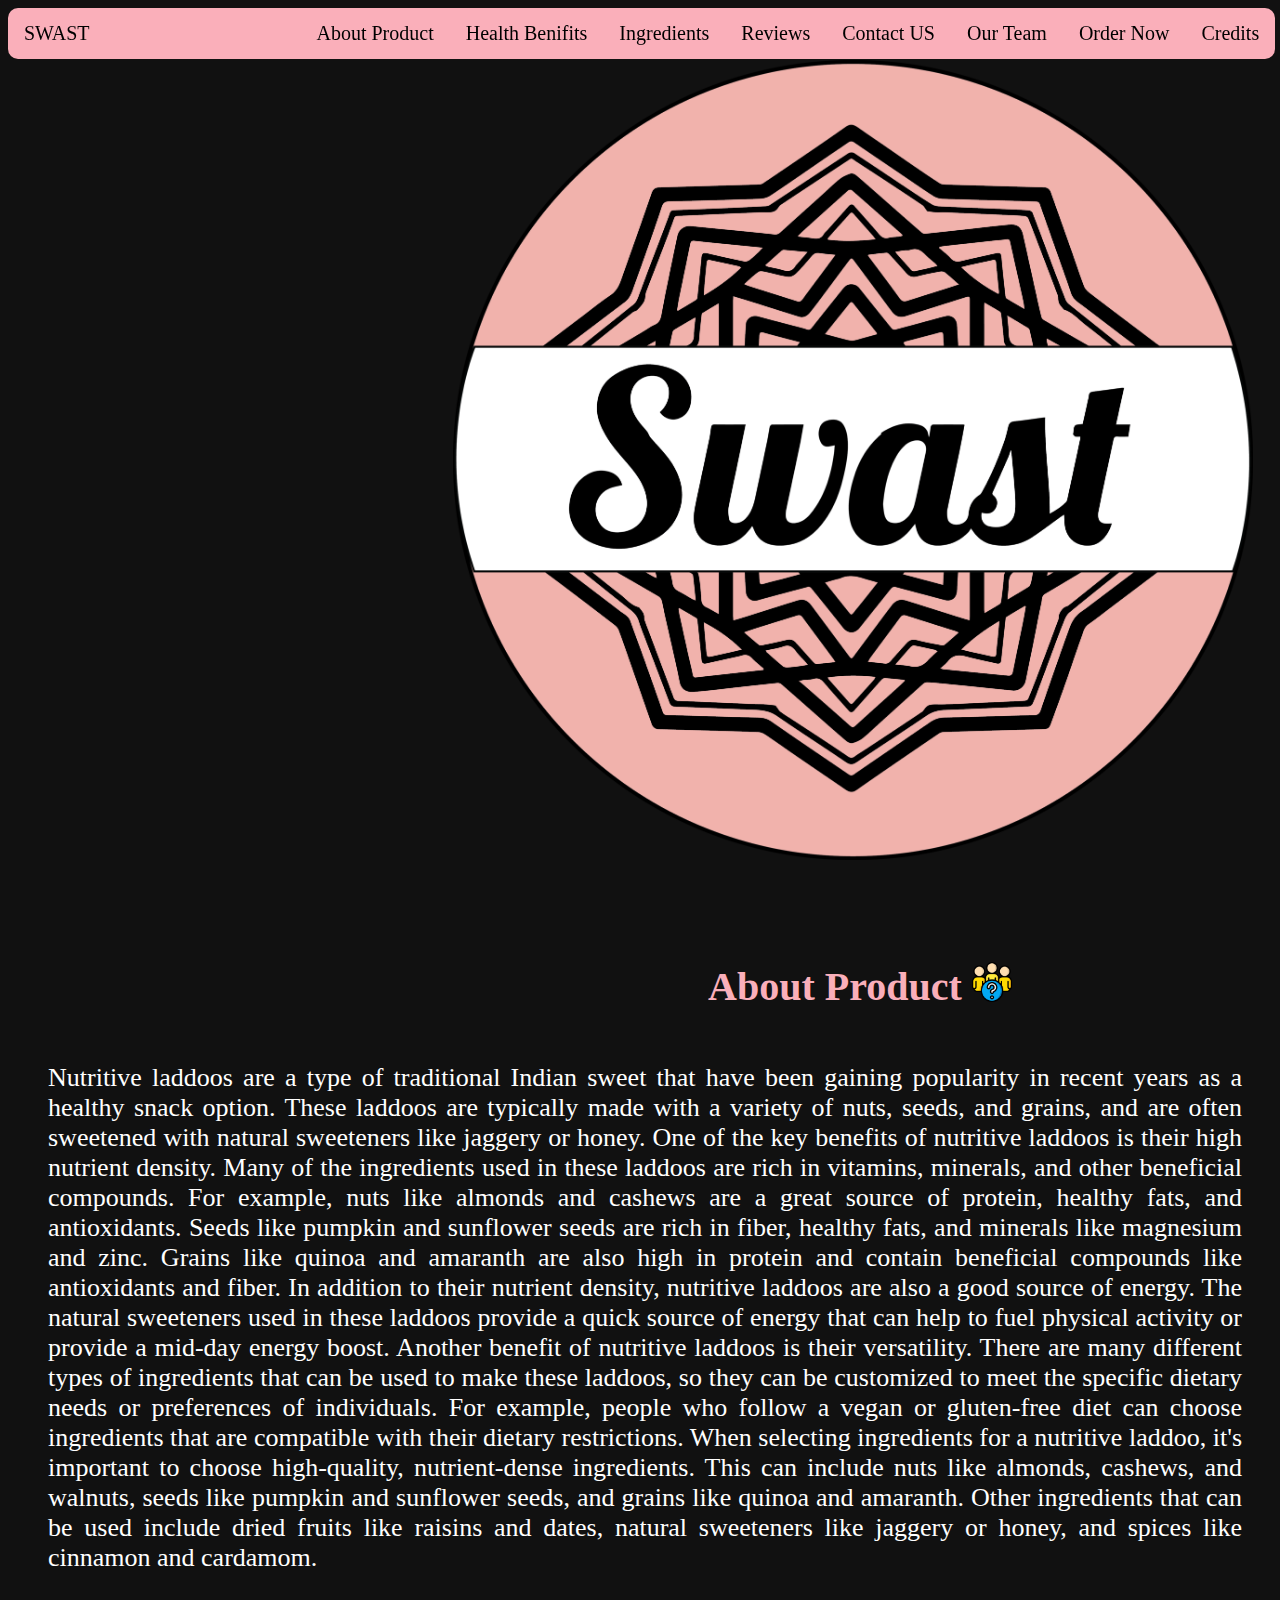
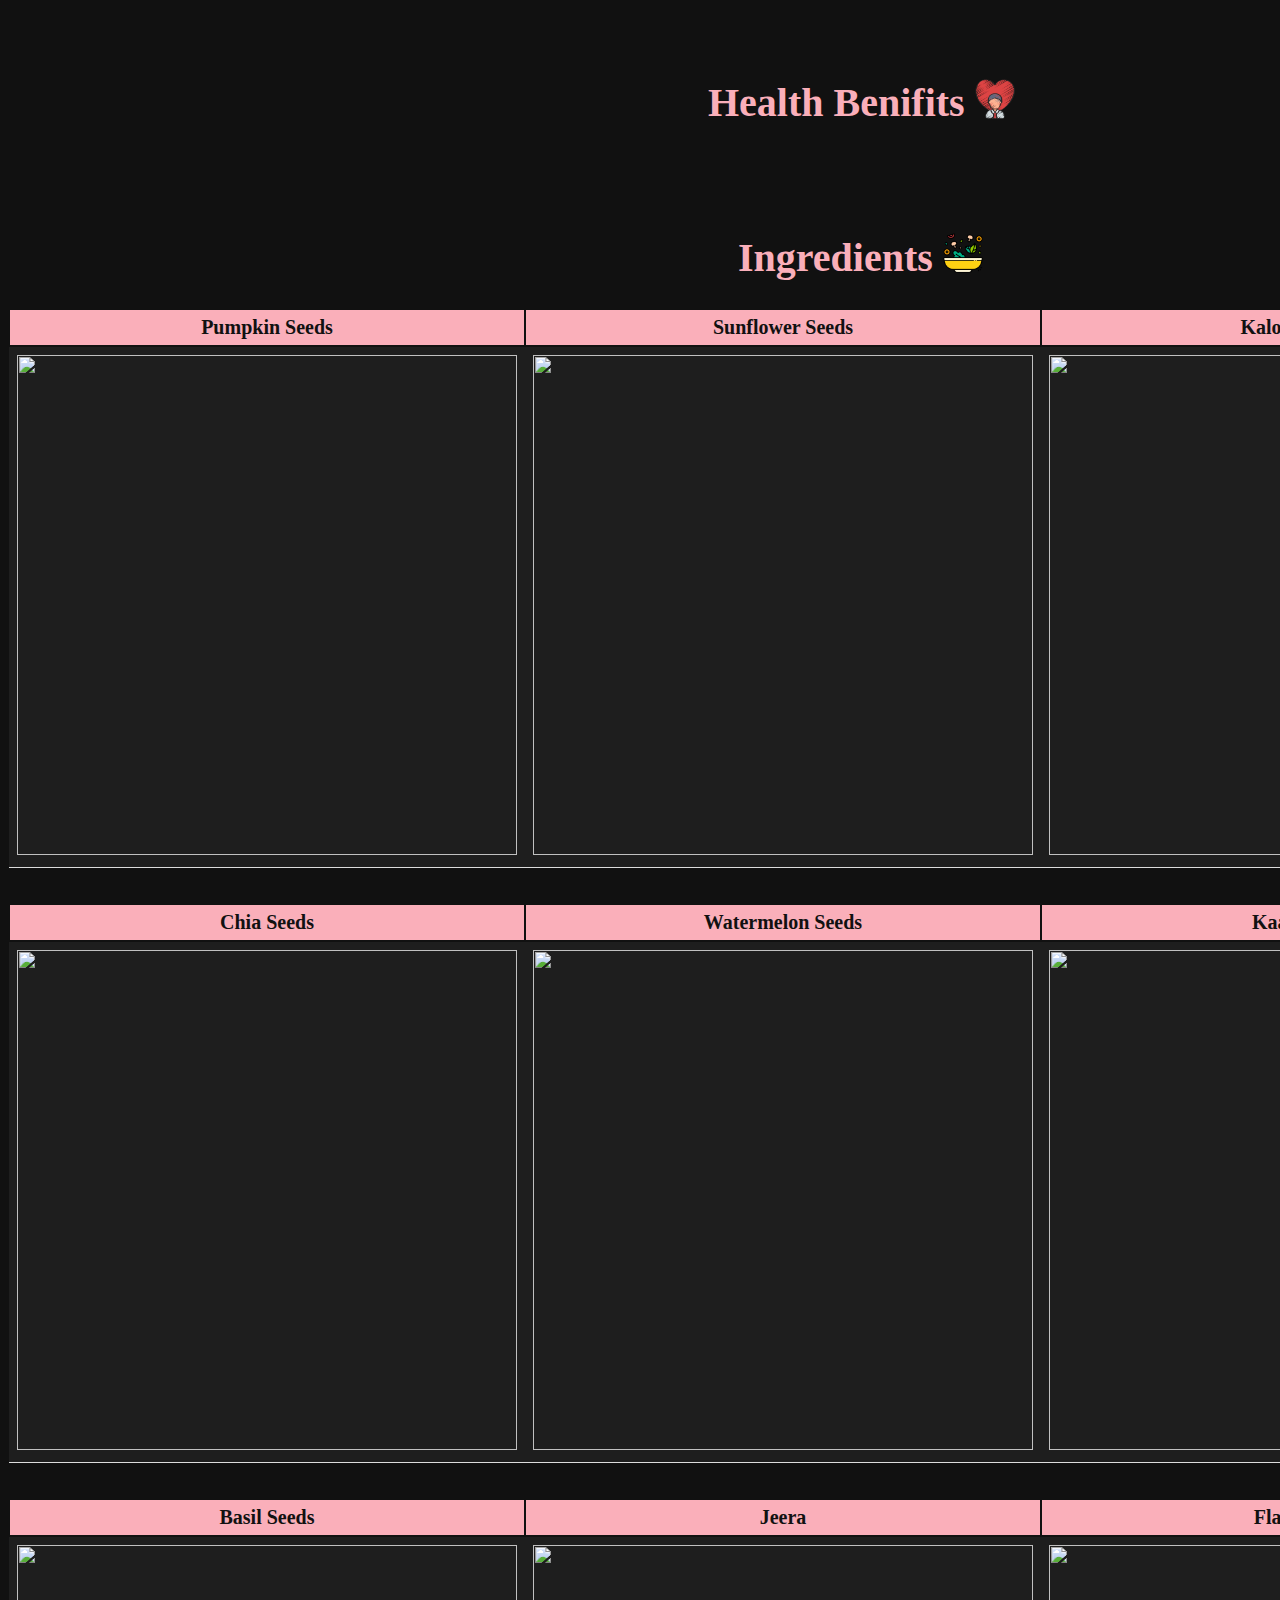
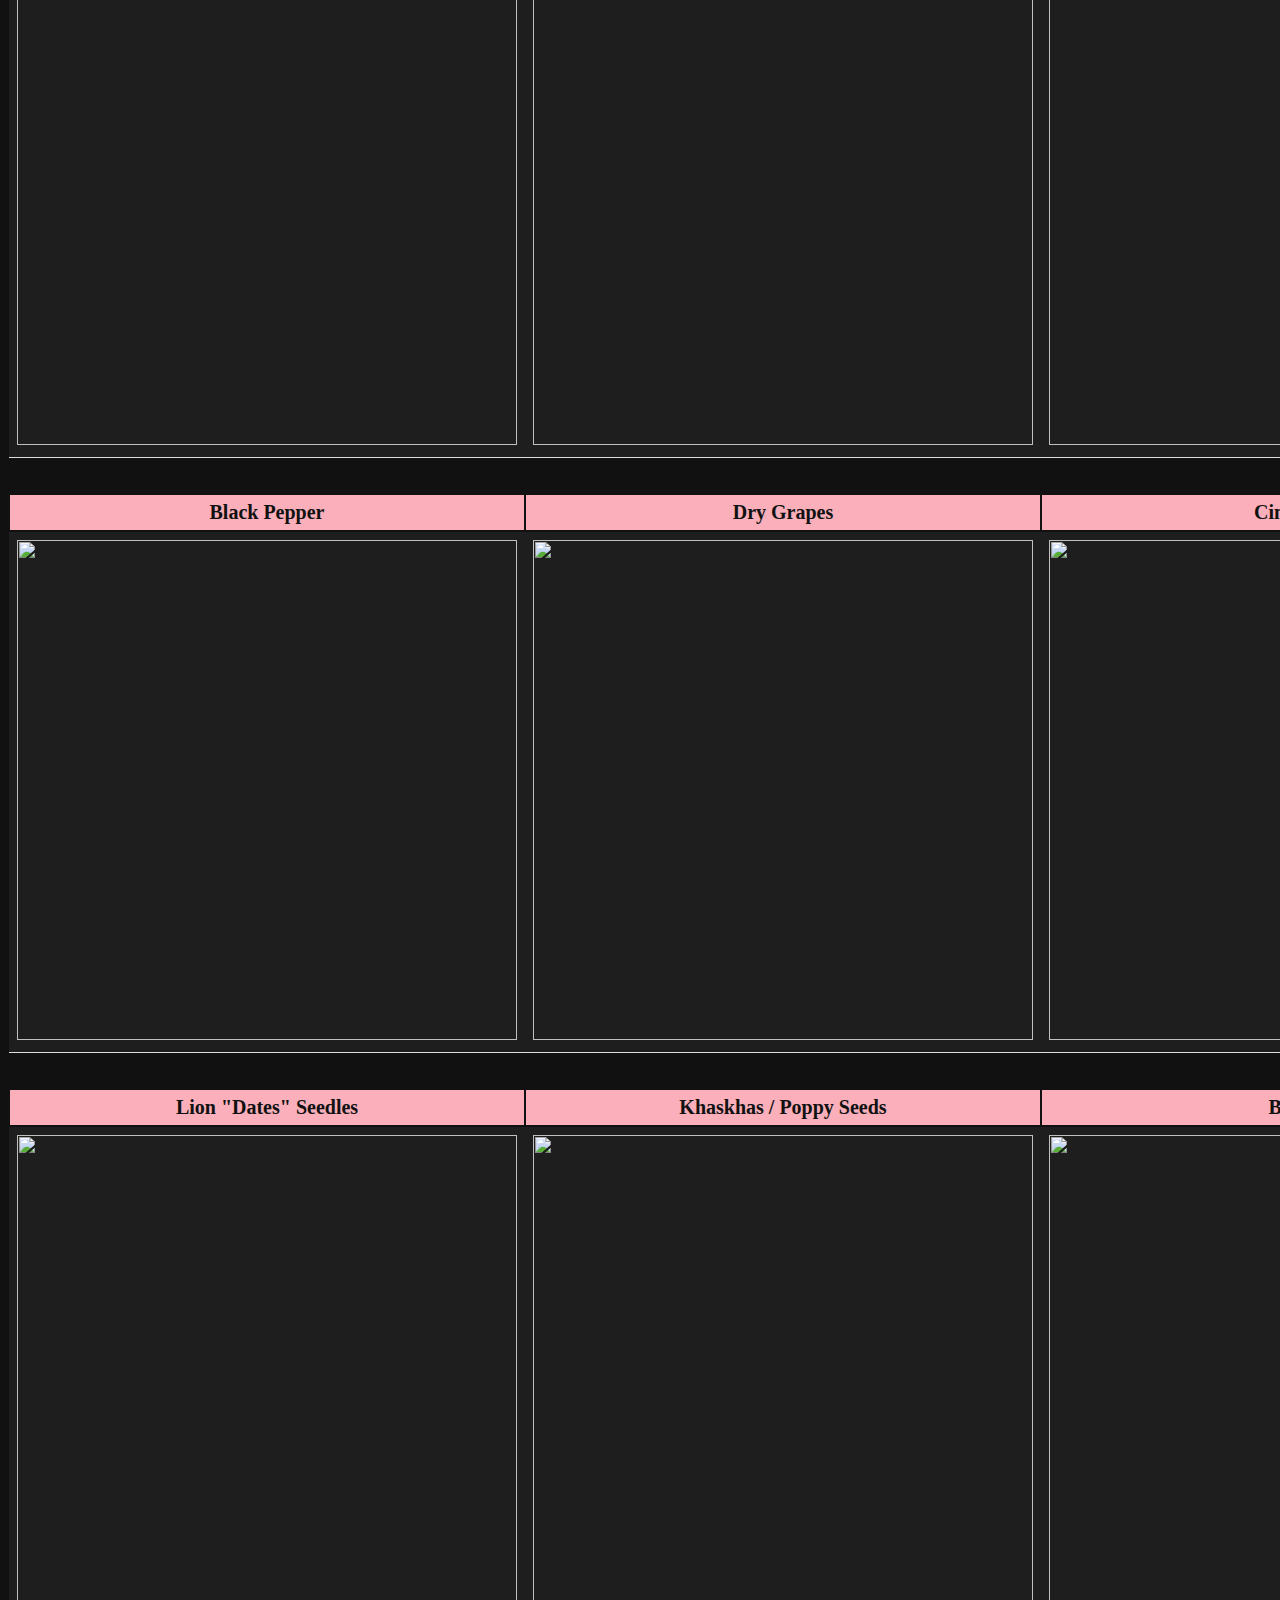
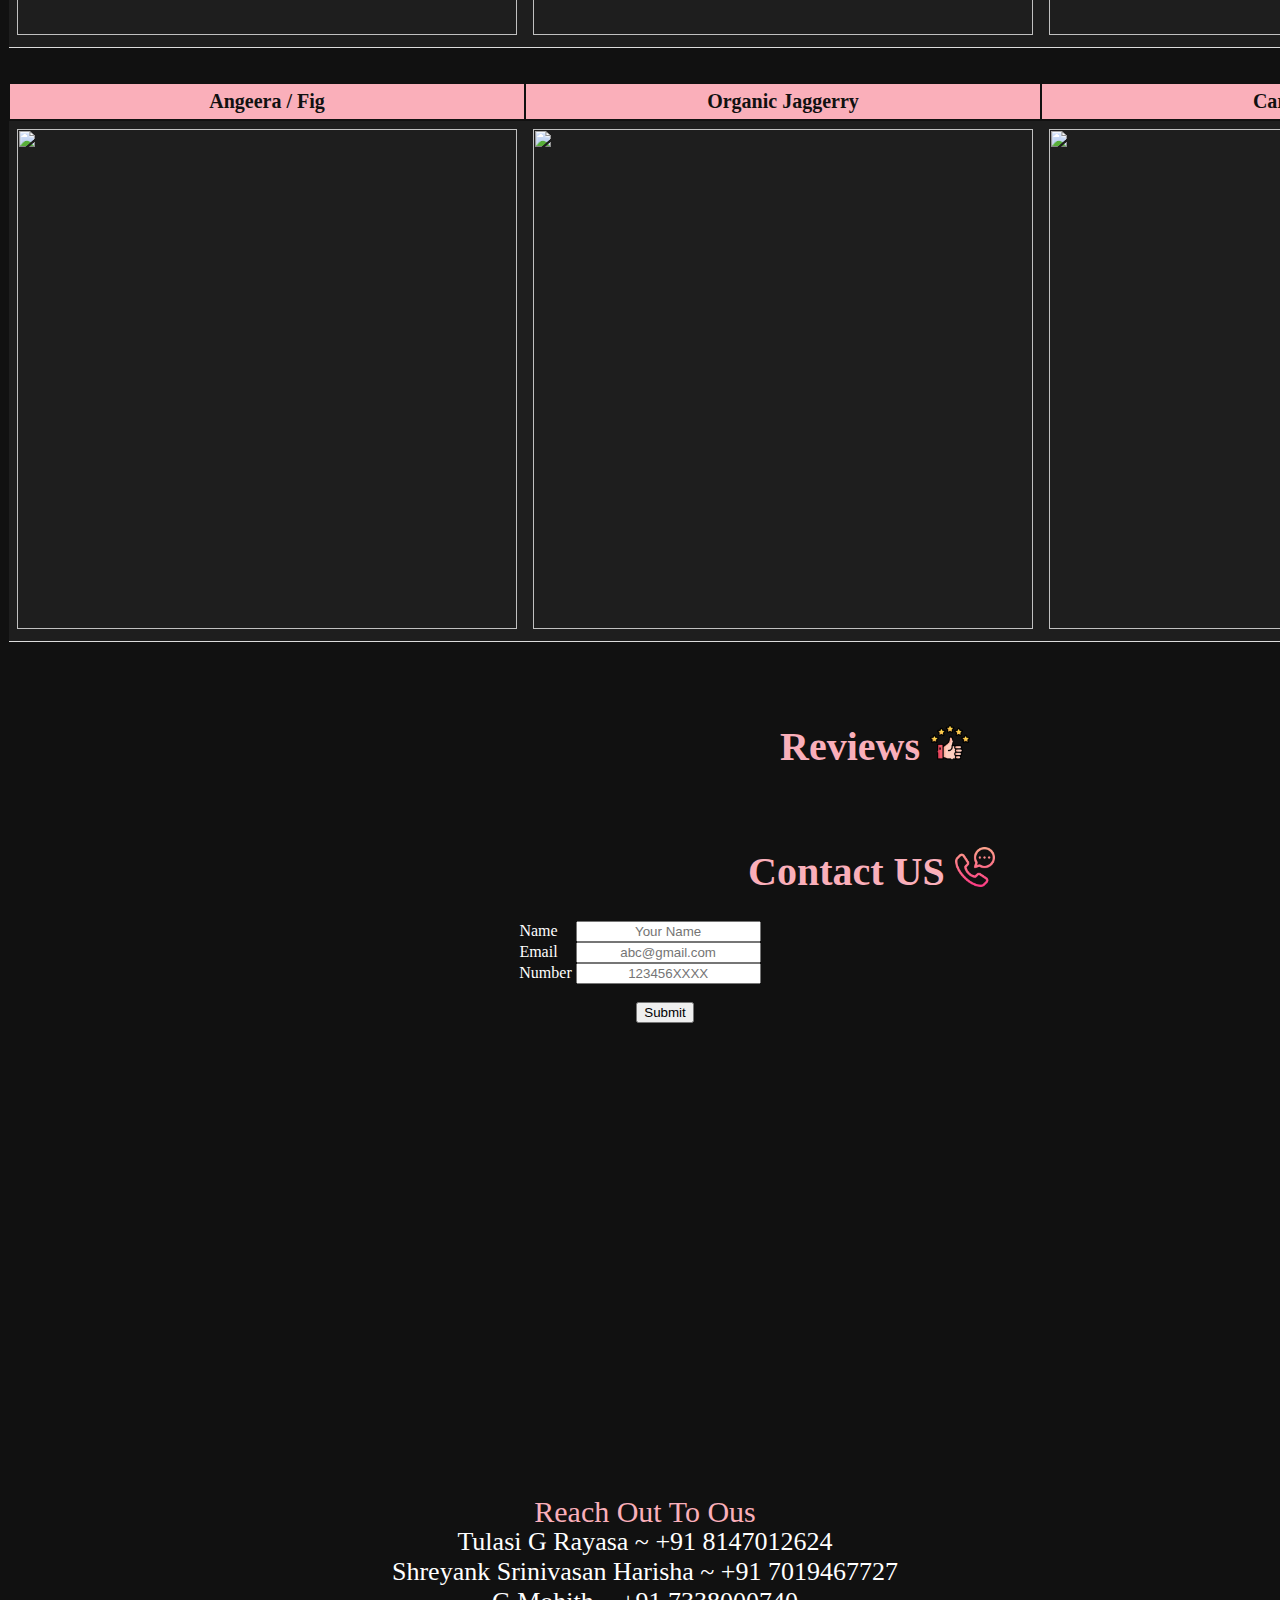
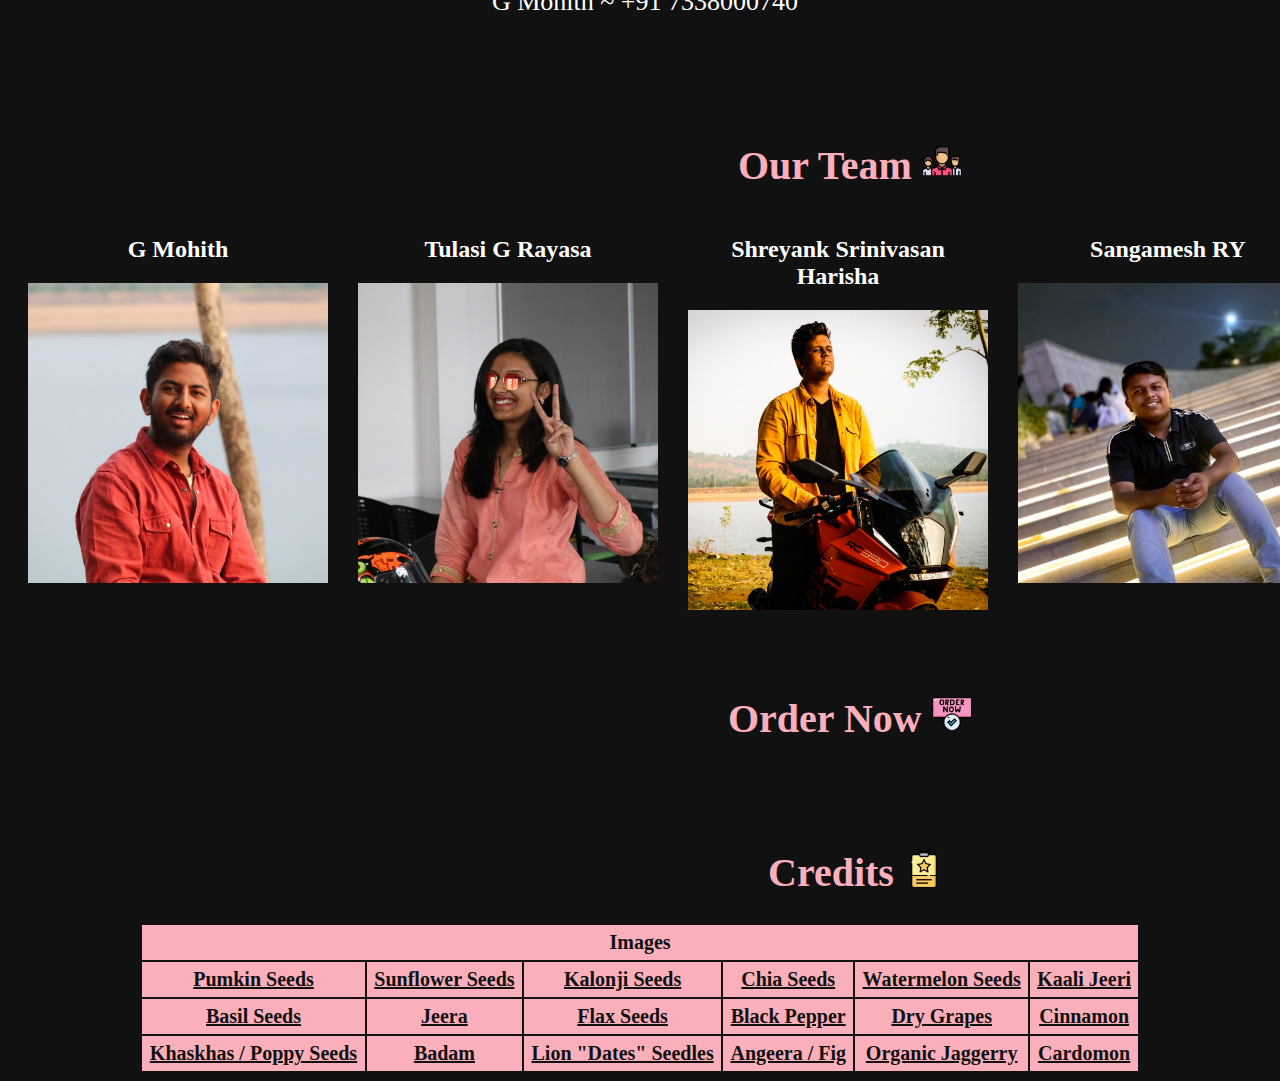
==== index.html @ 048fd808 "Second Commit" ====
<!DOCTYPE html>
<html lang="en">
<head>
    <meta charset="UTF-8">
    <meta http-equiv="X-UA-Compatible" content="IE=edge">
    <meta name="viewport" content="width=device-width, initial-scale=1.0">
    <title>SWAST Nutritive Laddoo</title>
    <link rel="stylesheet" href="website.css">
</head>
<body style="background-color:#111">
    <header>
    <nav>
      <ul>
        <li style="float: left;"><a href="#">SWAST</a></li>
        <li><a href="#credits">Credits</a></li>
        <li><a href="#ordernow">Order Now</a></li>
        <li><a href="#ourteam">Our Team</a></li>    
        <li><a href="#contact">Contact US</a></li>
        <li><a href="#reviews">Reviews</a></li>
        <li><a href="#ingredients">Ingredients</a></li>
        <li><a href="#heathbenefits">Health Benifits</a></li>
        <li><a href="#about">About Product</a></li>
      </ul>
    </nav>
    </header>
    <br><br><br><br>
    <img src="Asset 1.png" style="width:800px;height:800px;margin-left:445px;margin-top:-20px;">
<div id="about">
    <br><br><br><br>
    <div id="f" style="margin-left:700px;">
      <h1 style="color:#FAAFBA;text-align:center;font-size:40px;">About Product</h1>
      <img src="about.png">
    </div>
    <p>Nutritive laddoos are a type of traditional Indian sweet that have been gaining popularity in recent years as a healthy snack option. These laddoos are typically made with a variety of nuts, seeds, and grains, and are often sweetened with natural sweeteners like jaggery or honey.
      One of the key benefits of nutritive laddoos is their high nutrient density. Many of the ingredients used in these laddoos are rich in vitamins, minerals, and other beneficial compounds. For example, nuts like almonds and cashews are a great source of protein, healthy fats, and antioxidants. Seeds like pumpkin and sunflower seeds are rich in fiber, healthy fats, and minerals like magnesium and zinc. Grains like quinoa and amaranth are also high in protein and contain beneficial compounds like antioxidants and fiber.

      In addition to their nutrient density, nutritive laddoos are also a good source of energy. The natural sweeteners used in these laddoos provide a quick source of energy that can help to fuel physical activity or provide a mid-day energy boost.
      
      Another benefit of nutritive laddoos is their versatility. There are many different types of ingredients that can be used to make these laddoos, so they can be customized to meet the specific dietary needs or preferences of individuals. For example, people who follow a vegan or gluten-free diet can choose ingredients that are compatible with their dietary restrictions.
      
      When selecting ingredients for a nutritive laddoo, it's important to choose high-quality, nutrient-dense ingredients. This can include nuts like almonds, cashews, and walnuts, seeds like pumpkin and sunflower seeds, and grains like quinoa and amaranth. Other ingredients that can be used include dried fruits like raisins and dates, natural sweeteners like jaggery or honey, and spices like cinnamon and cardamom.</p>
</div>

<div id="heathbenefits">
    <br><br><br>
    <div id="f" style="margin-left:700px;">
      <h1 style="color:#FAAFBA;text-align:center;font-size:40px;">Health Benifits</h1>
      <img src="health.png">
    </div>
</div>

<div id="ingredients">
    <br><br><br>
    <div id="f" style="margin-left:730px;">
      <h1 style="color:#FAAFBA;text-align:center;font-size:40px;">Ingredients</h1>
      <img src="ingredient.png">
    </div>
    <table>
      <tr>
        <th style="text-align:center">Pumpkin Seeds</th>
        <th style="text-align:center">Sunflower Seeds</th>
        <th style="text-align:center">Kalonji Seeds</th>
      </tr>
      <tr>
        <td><img src="https://images.immediate.co.uk/production/volatile/sites/30/2023/03/Bowl-of-pumpkin-seeds-b4a5510.jpg?quality=90&webp=true&resize=440,400"></td>
        <td><img src="https://cdn.shopify.com/s/files/1/0551/9779/4433/products/w5_22da0cb0-82e7-4eef-8fe5-0b2de29eeb62.jpg?v=1667286664"></td>
        <td><img src="https://images-prod.healthline.com/hlcmsresource/images/AN_images/kalonji-nigella-seeds-1296x728.jpg"></td>
      </tr>
      <tr>
        <th style="background-color:#111;border-bottom: 0px;border-right:0px;border-top:0px;border-left:0px;"><br></th>
      </tr>
      <tr>
        <th style="text-align:center">Chia Seeds</th>
        <th style="text-align:center">Watermelon Seeds</th>
        <th style="text-align:center">Kaali Jeeri</th>
      </tr>
      <tr>
        <td><img src="https://cdn.shopify.com/s/files/1/1751/6601/products/Roasted_Chia_Seeds_1400x.jpg?v=1660801387"></td>
        <td><img src="https://www.goldenmayura.com/wp-content/uploads/2021/04/watermelon-seeds-01-thumb1582265978.jpg"></td>
        <td><img src="https://m.media-amazon.com/images/I/61NHz2jTGVL.jpg"></td>
      </tr>
      <tr>
        <th style="background-color:#111;border-bottom: 0px;border-right:0px;border-top:0px;border-left:0px;"><br></th>
      </tr>
      <tr>
        <th style="text-align:center">Basil Seeds</th>
        <th style="text-align:center">Jeera</th>
        <th style="text-align:center">Flax Seeds</th>
      </tr>
      <tr>
        <td><img src="https://www.levelshealth.com/wp-content/uploads/2023/01/BasilSeeds-1536x1017.jpg"></td>
        <td><img src="https://cdn.shopify.com/s/files/1/0017/9234/4153/products/cumin1_1024x1024@2x.jpg?v=1561041488"></td>
        <td><img src="https://cdn.shopify.com/s/files/1/1751/6601/products/Flaxseeds_1400x.jpg?v=1606373489"></td>
      </tr>
      <tr>
        <th style="background-color:#111;border-bottom: 0px;border-right:0px;border-top:0px;border-left:0px;"><br></th>
      </tr>
      <tr>
        <th style="text-align:center">Black Pepper</th>
        <th style="text-align:center">Dry Grapes</th>
        <th style="text-align:center">Cinnamon</th>
      </tr>
      <tr>
        <td><img src="https://m.media-amazon.com/images/I/5139r1proeL.jpg"></td>
        <td><img src="https://keralashopy.com/wp-content/uploads/2020/08/dry-grapes-3.jpg"></td>
        <td><img src="https://cdn.shopify.com/s/files/1/0475/8398/5816/products/cinnamon_powder_897x897.jpg?v=1605758182"></td>
      </tr>
      <tr>
        <th style="background-color:#111;border-bottom: 0px;border-right:0px;border-top:0px;border-left:0px;"><br></th>
      </tr>
      <tr>
        <th style="text-align:center">Lion "Dates" Seedles</th>
        <th style="text-align:center">Khaskhas / Poppy Seeds</th>
        <th style="text-align:center">Badam</th>
      </tr>
      <tr>
        <td><img src="https://5.imimg.com/data5/WY/AH/MY-19432744/lion-deseeded-dates-250g-500x500.png"></td>
        <td><img src="https://fifty5plus.in/wp-content/uploads/2021/02/Khas_Khas_2_896x896.jpg"></td>
        <td><img src="https://www.jiomart.com/images/product/600x600/rvsmnfgsoy/dry-fruits-combo-pack-of-raisins-almonds-cashews-kaju-badam-kishmish-150gm-x-3-450-gm-product-images-orvsmnfgsoy-p594389341-5-202210102057.jpg"></td>
      </tr>
      <tr>
        <tr>
          <th style="background-color:#111;border-bottom: 0px;border-right:0px;border-top:0px;border-left:0px;"><br></th>
        </tr>
      <tr>
        <th style="text-align:center">Angeera / Fig</th>
        <th style="text-align:center">Organic Jaggerry</th>
        <th style="text-align:center">Cardomon</th>
      </tr>
      <tr>
        <td><img src="https://5.imimg.com/data5/QE/BY/YG/SELLER-37714730/dry-fig-500x500.png"></td>
        <td><img src="https://cdn.shopify.com/s/files/1/0017/9234/4153/products/jaggery2_500x.jpg?v=1596533215"></td>
        <td><img src="https://m.media-amazon.com/images/I/71OFZ3vXuxL._SX679_.jpg"></td>       
    </table>
</div>

<div id="reviews">
    <br><br><br>
    <div id="f" style="margin-left:772px;">
    <h1 style="color:#FAAFBA;text-align:center;font-size:40px;">Reviews</h1>
    <img src="satisfaction.png">
    </div>
</div>

<div id="contact" style="margin-top:-30px;">
    <br><br><br>
    <div id="f" style="margin-left:740px;">
    <h1 style="color:#FAAFBA;font-size:40px;">Contact US</h1>
    <img src="phone-call.png">
    </div>
    <form>
    <label for="name" style="padding-right:14px">Name</label>
    <input type="text" placeholder="Your Name" id="name" required>
    <br>
    <label for="email" style="padding-right:14px">Email</label>
    <input type="email" placeholder="abc@gmail.com" id="email" name="email" required>
    <br>
    <label for="number" >Number</label>
    <input type="tel" placeholder="123456XXXX" id="number" name="number" required>
    <br><br>
    <button type="submit" class = "button" style="margin-left:50px">   Submit   </button>
    <br><br>
    <iframe src="https://www.google.com/maps/embed?pb=!1m18!1m12!1m3!1d3888.7572908318016!2d77.49712961111283!3d12.923314987335083!2m3!1f0!2f0!3f0!3m2!1i1024!2i768!4f13.1!3m3!1m2!1s0x3bafad1d6f18a4b9%3A0xc6082c1a24eba0bf!2sRV%20University!5e0!3m2!1sen!2sin!4v1682447134139!5m2!1sen!2sin" width="600" height="450" style="border:0;" allowfullscreen="" loading="lazy" referrerpolicy="no-referrer-when-downgrade"></iframe>
    <p style="color:#FAAFBA;text-align:center;font-size:30px;margin-top:0px;margin-bottom:10px">Reach Out To Ous</p>
    <p>Tulasi G Rayasa ~ +91 8147012624<br>Shreyank Srinivasan Harisha ~ +91 7019467727<br>G Mohith ~ +91 7338000740</p>
    </form>
    <br>
</div>

<div id="ourteam">
    <br><br><br>
    <div id="f" style="margin-left:730px;">
      <h1 style="color:#FAAFBA;text-align:center;font-size:40px;">Our Team</h1>
      <img src="team (1).png">
    </div>
    
    <div id="k">
    <div style="margin-left:20px">
      <h2>G Mohith</h2>
      <img src="WhatsApp Image 2023-04-26 at 12.04.49.jpg">
    </div>
    <div style="margin-left:30px">
      <h2>Tulasi G Rayasa</h2>
      <img src="20230113112426_IMG_3045.JPG">
    </div>
    <div style="margin-left:30px">
      <h2>Shreyank Srinivasan Harisha</h2>
      <img src="WhatsApp Image 2023-04-26 at 12.04.51.jpg">
    </div>
    <div style="margin-left:30px">
      <h2>Sangamesh RY</h2>
      <img src="1.jpg">
    </div>
    <div style="margin-left:30px">
      <h2>Smaran RB</h2>
      <img src="sma.jpg">
    </div>
  </div>
</div>

<div id="ordernow">
    <br><br><br>
    <div id="f" style="margin-left:720px;">
    <h1 style="color:#FAAFBA;text-align:center;font-size:40px;">Order Now</h1>
    <img src="order-now.png">
    </div>
</div>

<div id="credits">
    <br><br><br>
    <div id="f" style="margin-left:760px;">
      <h1 style="color:#FAAFBA;text-align:center;font-size:40px;">Credits</h1>
      <img src="id-card.png">
    </div>
    <table class="t2">
        <tr>
          <th colspan="6">Images</th>
        </tr>
        <tr>
          <th><a href="https://images.immediate.co.uk/production/volatile/sites/30/2023/03/Bowl-of-pumpkin-seeds-b4a5510.jpg?quality=90&webp=true&resize=440,400">Pumkin Seeds</a></th>
          <th><a href="https://cdn.shopify.com/s/files/1/0551/9779/4433/products/w5_22da0cb0-82e7-4eef-8fe5-0b2de29eeb62.jpg?v=1667286664">Sunflower Seeds</a></th>
          <th><a href="https://images-prod.healthline.com/hlcmsresource/images/AN_images/kalonji-nigella-seeds-1296x728.jpg">Kalonji Seeds</a></th>
          <th><a href="https://cdn.shopify.com/s/files/1/1751/6601/products/Roasted_Chia_Seeds_1400x.jpg?v=1660801387">Chia Seeds</a></th>
          <th><a href="https://www.goldenmayura.com/wp-content/uploads/2021/04/watermelon-seeds-01-thumb1582265978.jpg">Watermelon Seeds</a></th>
          <th><a href="https://m.media-amazon.com/images/I/61NHz2jTGVL.jpg">Kaali Jeeri</a></th>
        </tr>
        <tr>
          <th><a href="https://www.levelshealth.com/wp-content/uploads/2023/01/BasilSeeds-1536x1017.jpg">Basil Seeds</a></th>
          <th><a href="https://cdn.shopify.com/s/files/1/0017/9234/4153/products/cumin1_1024x1024@2x.jpg?v=1561041488">Jeera</a></th>
          <th><a href="https://cdn.shopify.com/s/files/1/1751/6601/products/Flaxseeds_1400x.jpg?v=1606373489">Flax Seeds</a></th>
          <th><a href="https://m.media-amazon.com/images/I/5139r1proeL.jpg">Black Pepper</a></th>
          <th><a href="https://keralashopy.com/wp-content/uploads/2020/08/dry-grapes-3.jpg">Dry Grapes</a></th>
          <th><a href="https://cdn.shopify.com/s/files/1/0475/8398/5816/products/cinnamon_powder_897x897.jpg?v=1605758182">Cinnamon</a></th>
        </tr>
        <tr>
          <th><a href="https://fifty5plus.in/wp-content/uploads/2021/02/Khas_Khas_2_896x896.jpg">Khaskhas / Poppy Seeds</a></th>
          <th><a href="https://www.jiomart.com/images/product/600x600/rvsmnfgsoy/dry-fruits-combo-pack-of-raisins-almonds-cashews-kaju-badam-kishmish-150gm-x-3-450-gm-product-images-orvsmnfgsoy-p594389341-5-202210102057.jpg">Badam</a></th>
          <th><a href="https://5.imimg.com/data5/WY/AH/MY-19432744/lion-deseeded-dates-250g-500x500.png">Lion "Dates" Seedles</a></th>
          <th><a href="https://5.imimg.com/data5/QE/BY/YG/SELLER-37714730/dry-fig-500x500.png">Angeera / Fig</a></th>
          <th><a href="https://cdn.shopify.com/s/files/1/0017/9234/4153/products/jaggery2_500x.jpg?v=1596533215">Organic Jaggerry</a></th>
          <th><a href="https://m.media-amazon.com/images/I/71OFZ3vXuxL._SX679_.jpg">Cardomon</a></th>
        </tr>
      </table>
</div>
</body>
</html>
---- website.css ----
nav {
    position: fixed;
    width: 99%;
    z-index: 1;
    
}
nav ul {
    
    list-style-type: none;
    margin: 0;
    padding: 0;
    overflow: hidden;
    background-color: #FAAFBA;
    border-radius: 10px;
    }    
nav li {
    font-size: 20px;
    float: right;
}
      
nav li a {
    display:inline-block;
    color: black;
    text-align: center;
    padding: 14px 16px;
    text-decoration: none;
}
      
nav li a:hover {
    background-color: #9af894;
    border-radius: 8px;
}

table {
    margin: 0 auto;
    border-collapse: collapse;
    width: 550px;
}
      
th {
    padding: 6px;
    background-color: #FAAFBA;
    text-align: left;
    color: #111;
    border-bottom: 2px solid #111;
    border-right: 2px solid #111;
    border-top: 2px solid #111;
    border-left: 2px solid #111;
    font-size: 20px;
}
td {
    padding: 8px;
    color: white;
    background-color: #1e1e1e;
    text-align:left;
    border-bottom: 1px solid #ddd;
}

table img {
    width:500px;
    height:500px;
}

.t2{
    margin: 0 auto;
    width:1000px;
    text-align-last:center;
    color:#111;
}

form {
    text-align-last: center;
    align-content: center;
    color:white;
}
form iframe {
    margin-left: 30px;
}

#credits a {
color:#111;
}

#credits a:hover {
    color:white;
}

p {
 color:white;
 text-align: justify;
 font-size: 26px;
 margin-right: 30px;
 margin-left: 40px;
}
#k {
    color:white;
    display: flex;
    text-align:center;
}
img {
    width:300px;
    height:300px;
}
#contact p{
    margin-top:-12px;
}
#f {
    display:flex;
}

#f img {
    width:40px;
    height:40px;
    margin-left:10px;
    margin-top:26px
}
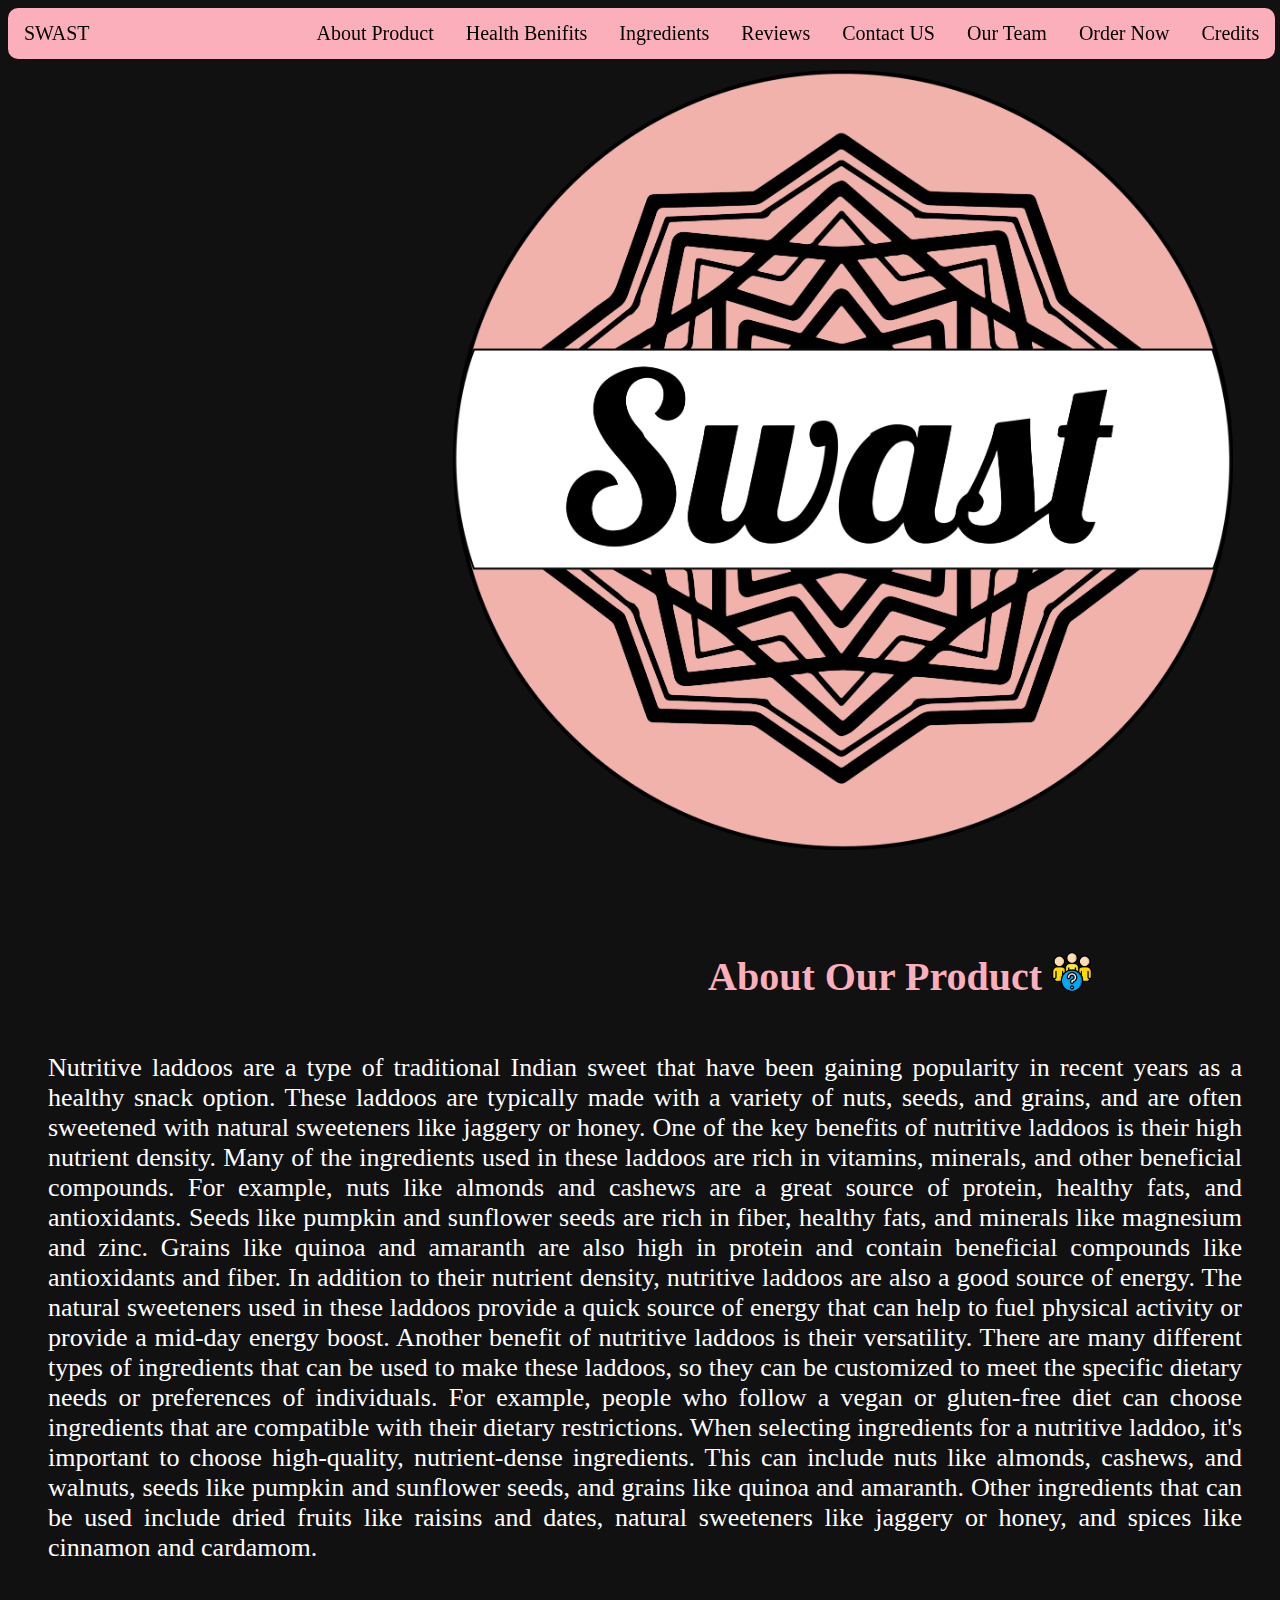
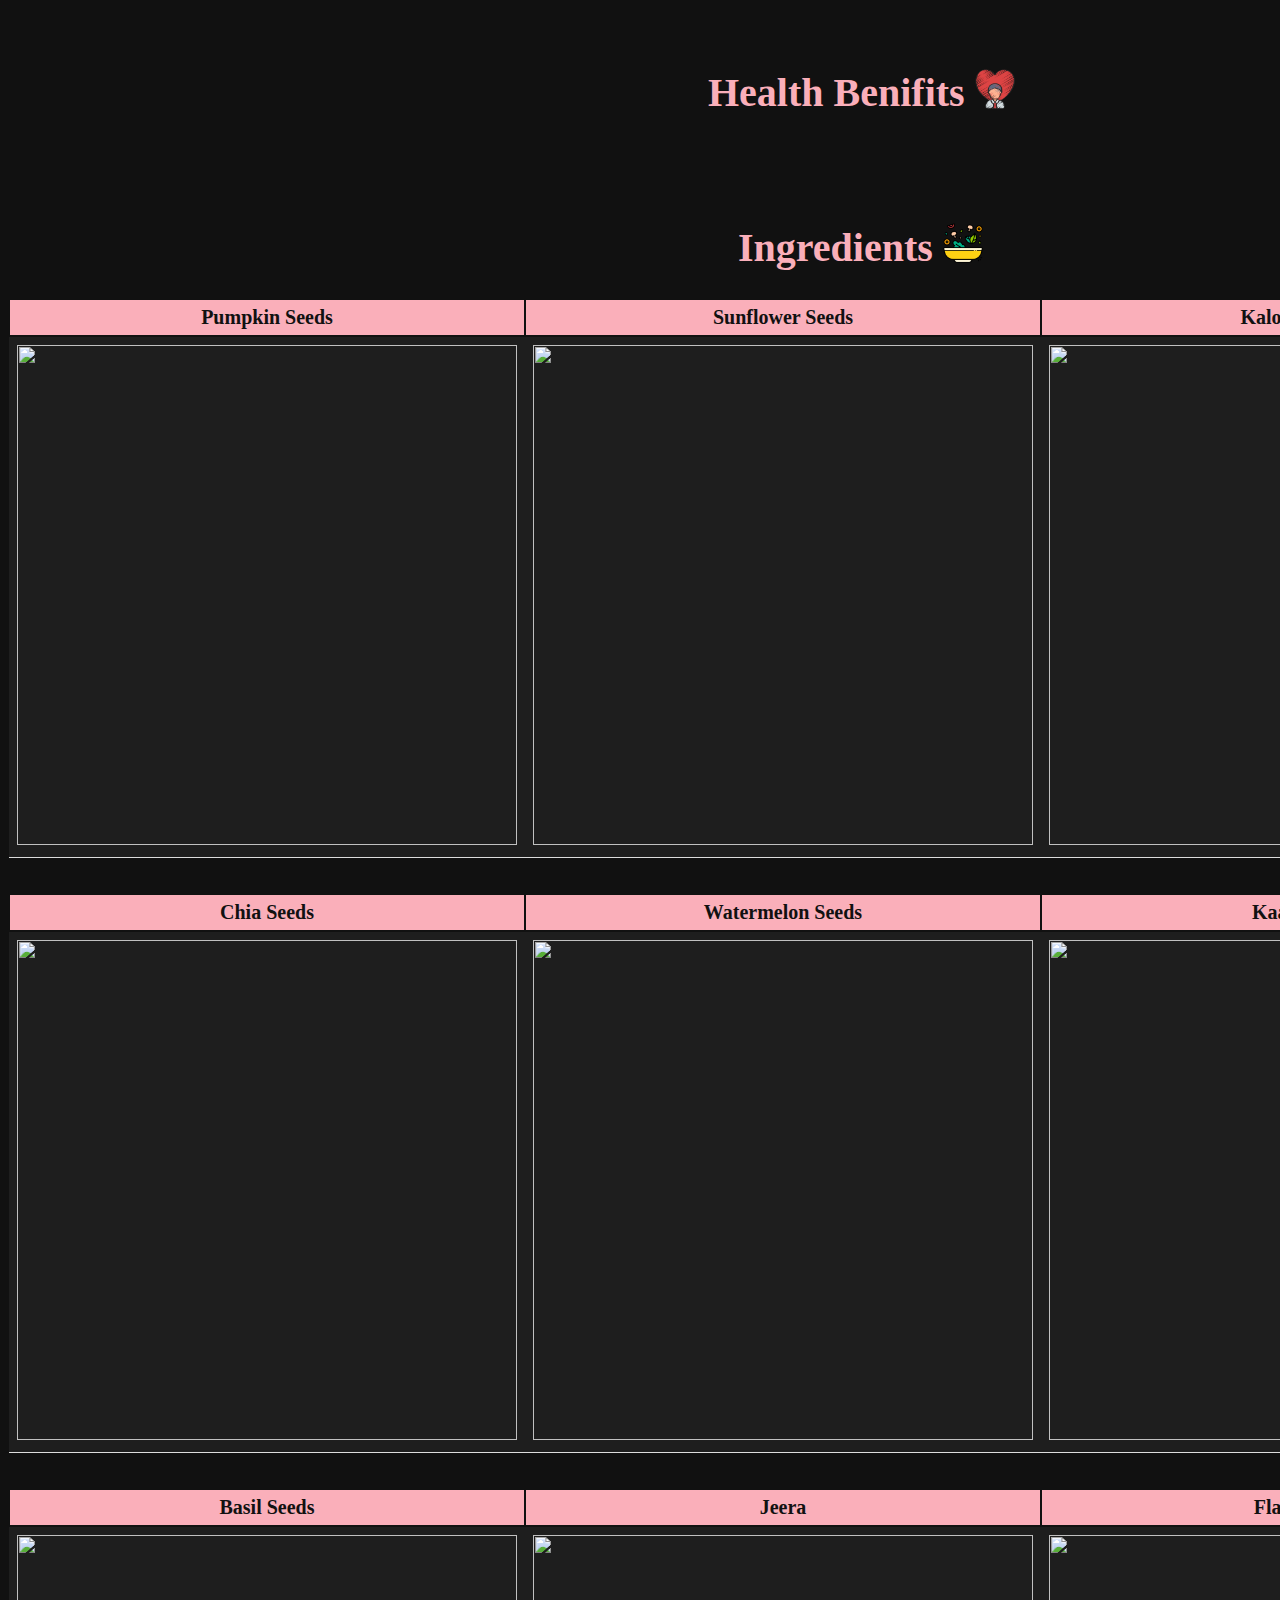
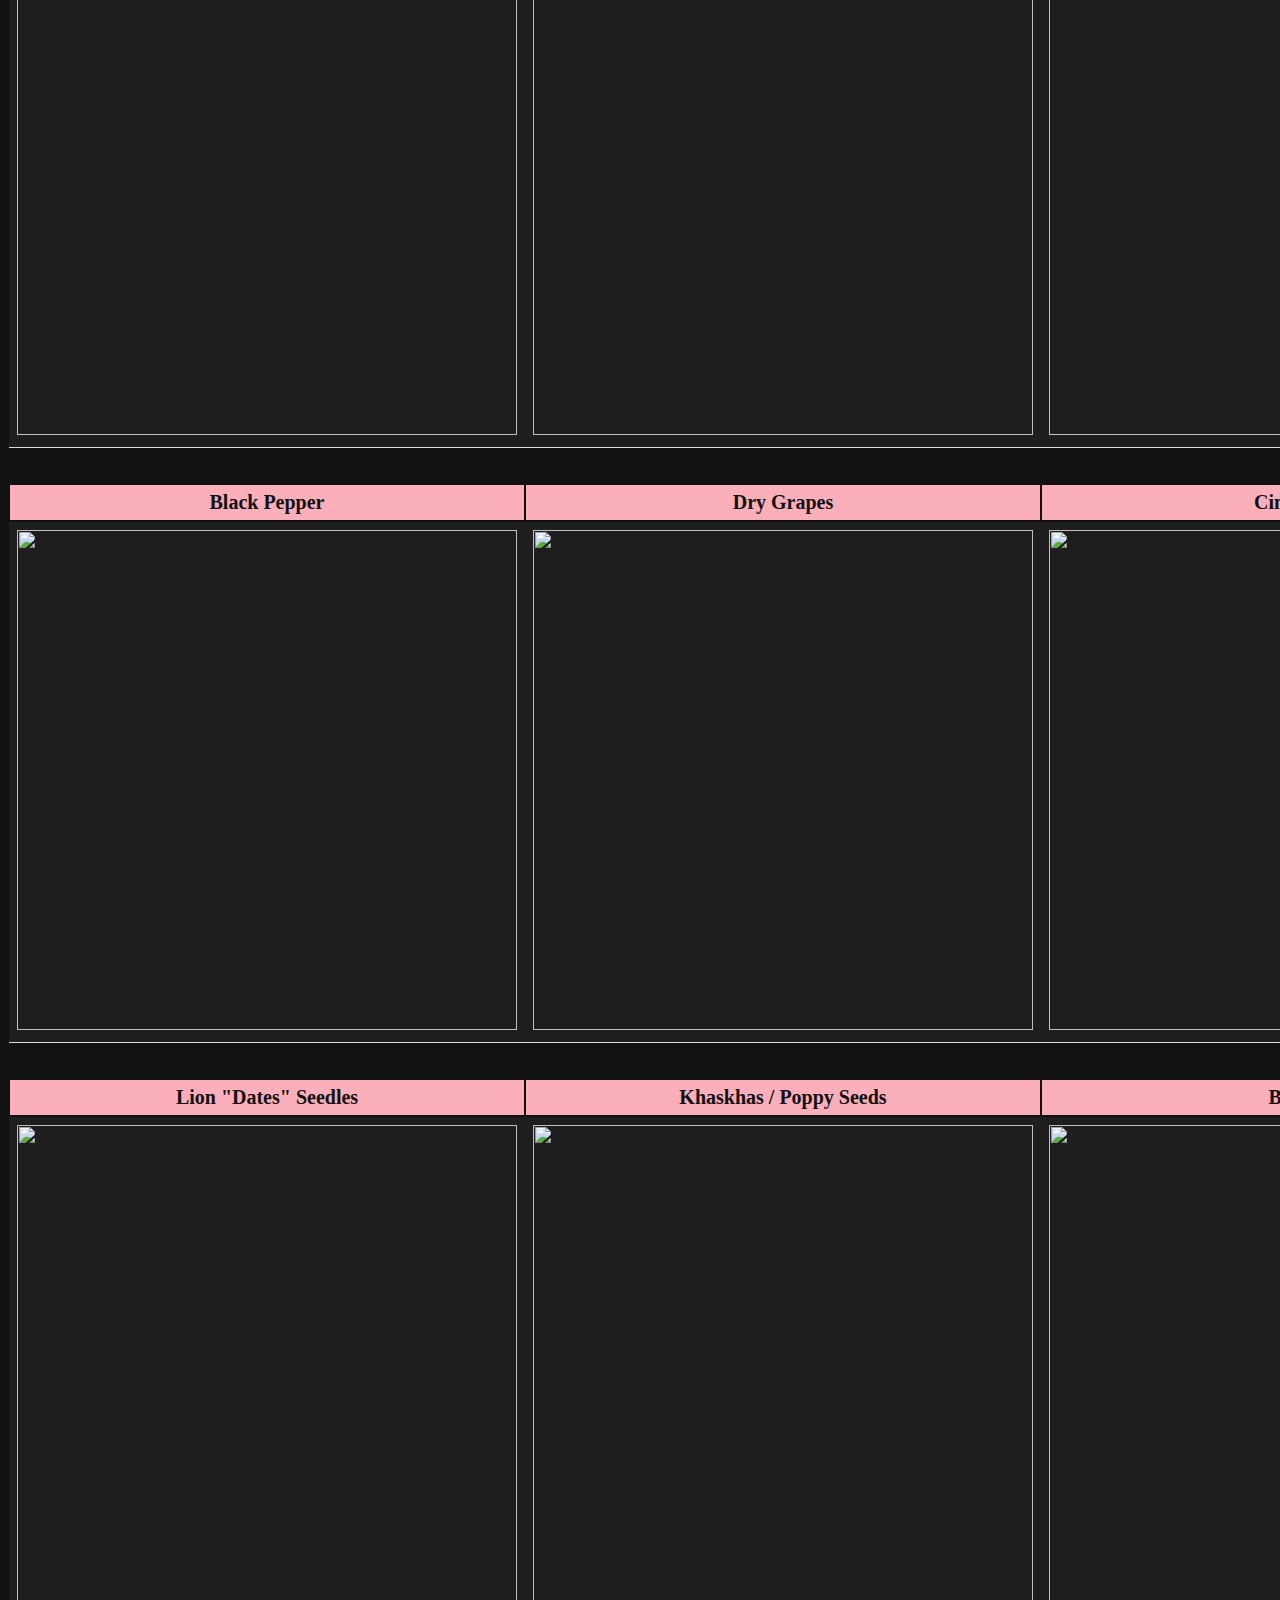
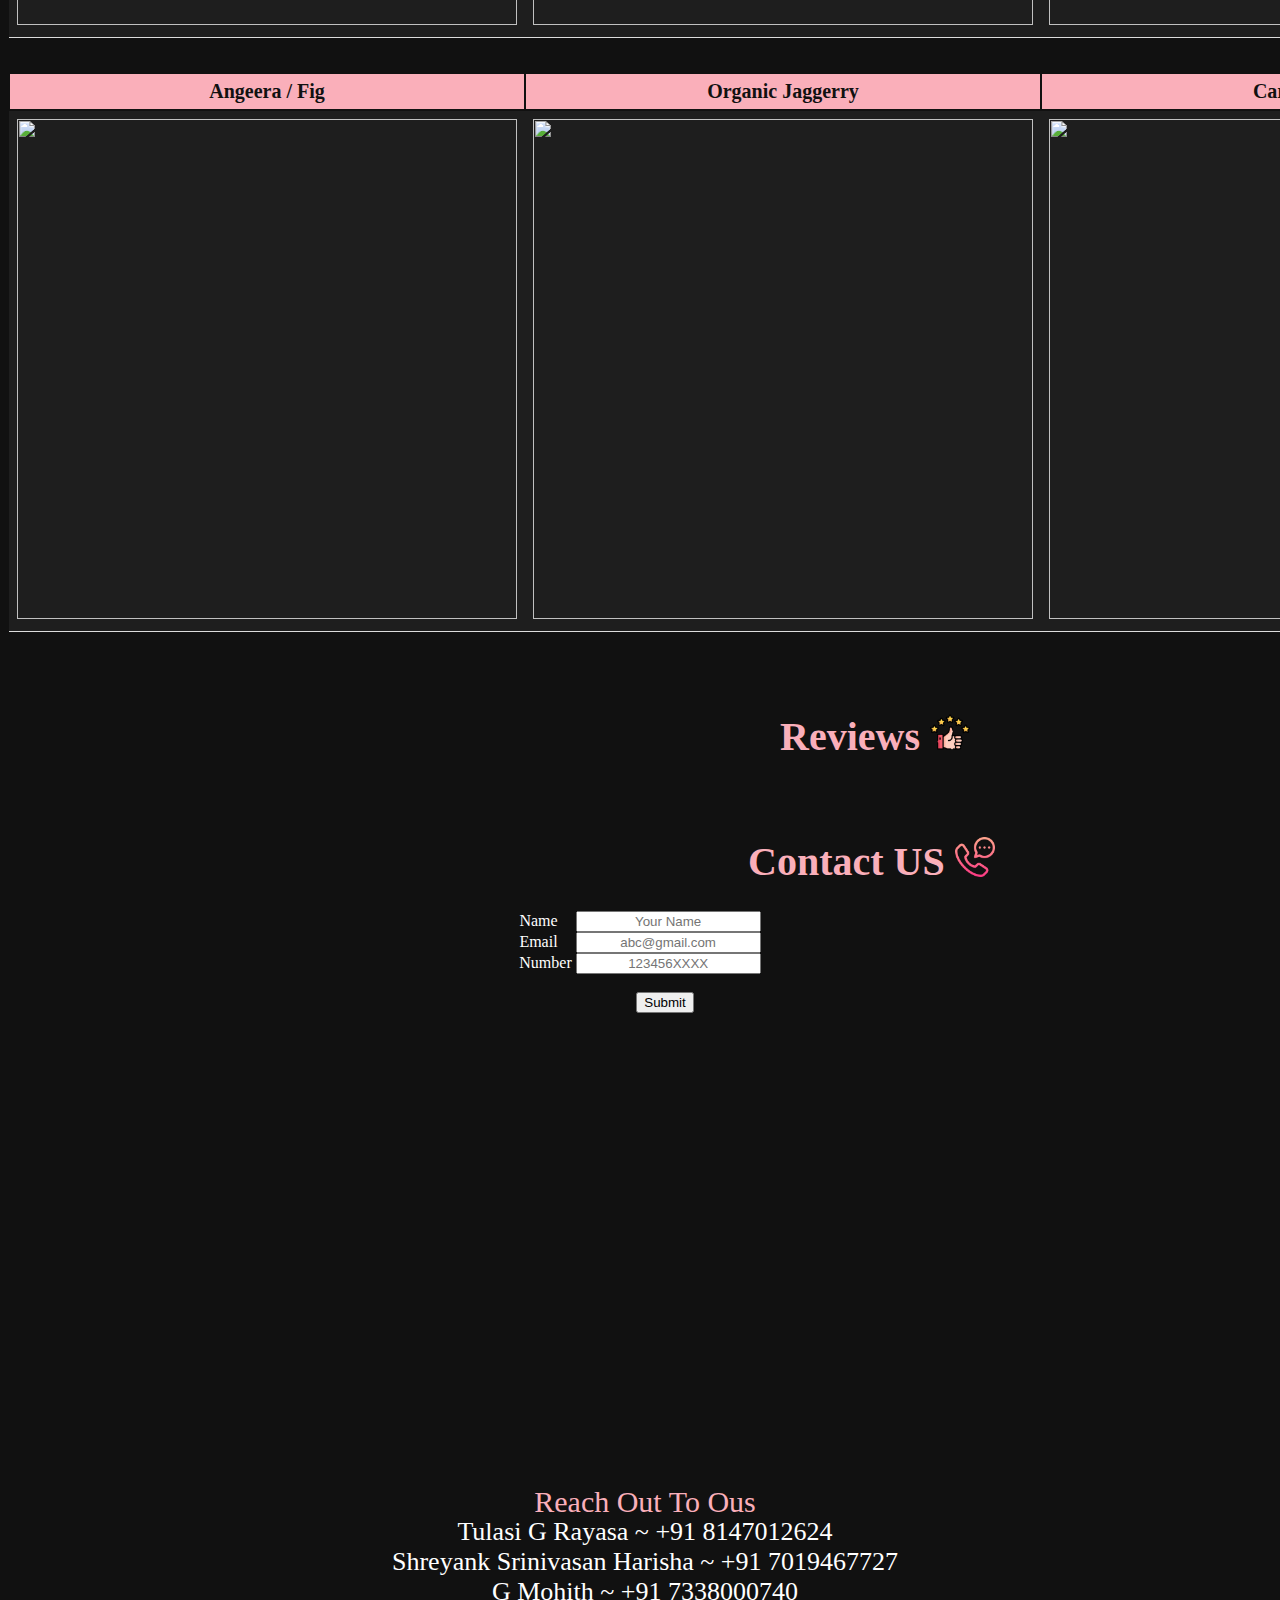
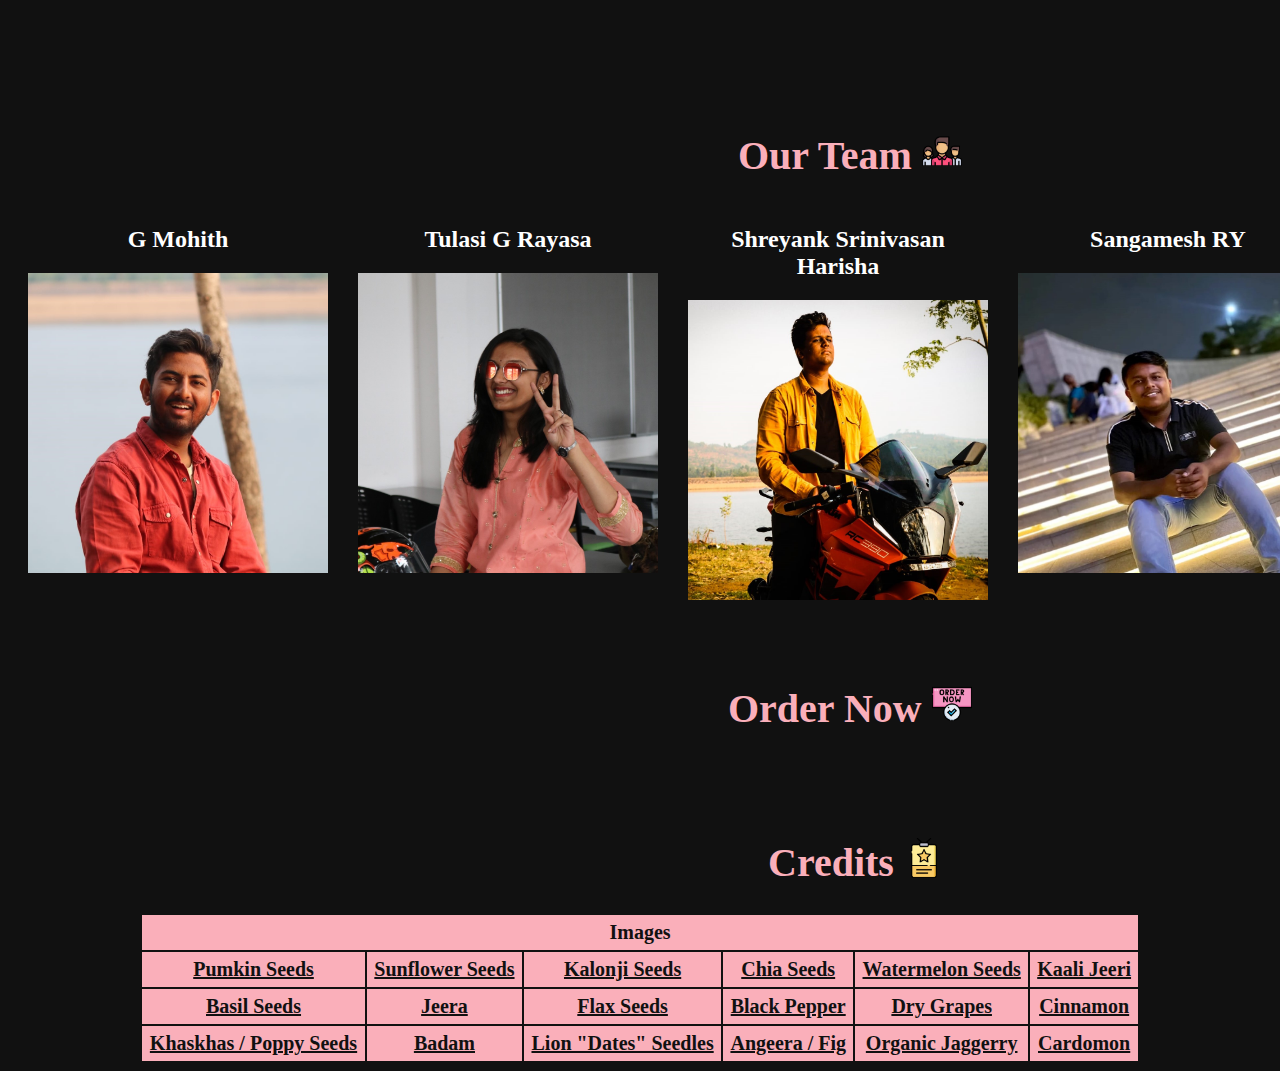
==== commit 8b874ccc: "Third commit" ====
--- a/index.html
+++ b/index.html
@@ -24,11 +24,11 @@
     </nav>
     </header>
     <br><br><br><br>
-    <img src="Asset 1.png" style="width:800px;height:800px;margin-left:445px;margin-top:-20px;">
+    <img src="Asset 1.png" style="width:780px;height:780px;margin-left:445px;margin-top:-10px;">
 <div id="about">
     <br><br><br><br>
     <div id="f" style="margin-left:700px;">
-      <h1 style="color:#FAAFBA;text-align:center;font-size:40px;">About Product</h1>
+      <h1 style="color:#FAAFBA;text-align:center;font-size:40px;">About Our Product</h1>
       <img src="about.png">
     </div>
     <p>Nutritive laddoos are a type of traditional Indian sweet that have been gaining popularity in recent years as a healthy snack option. These laddoos are typically made with a variety of nuts, seeds, and grains, and are often sweetened with natural sweeteners like jaggery or honey.
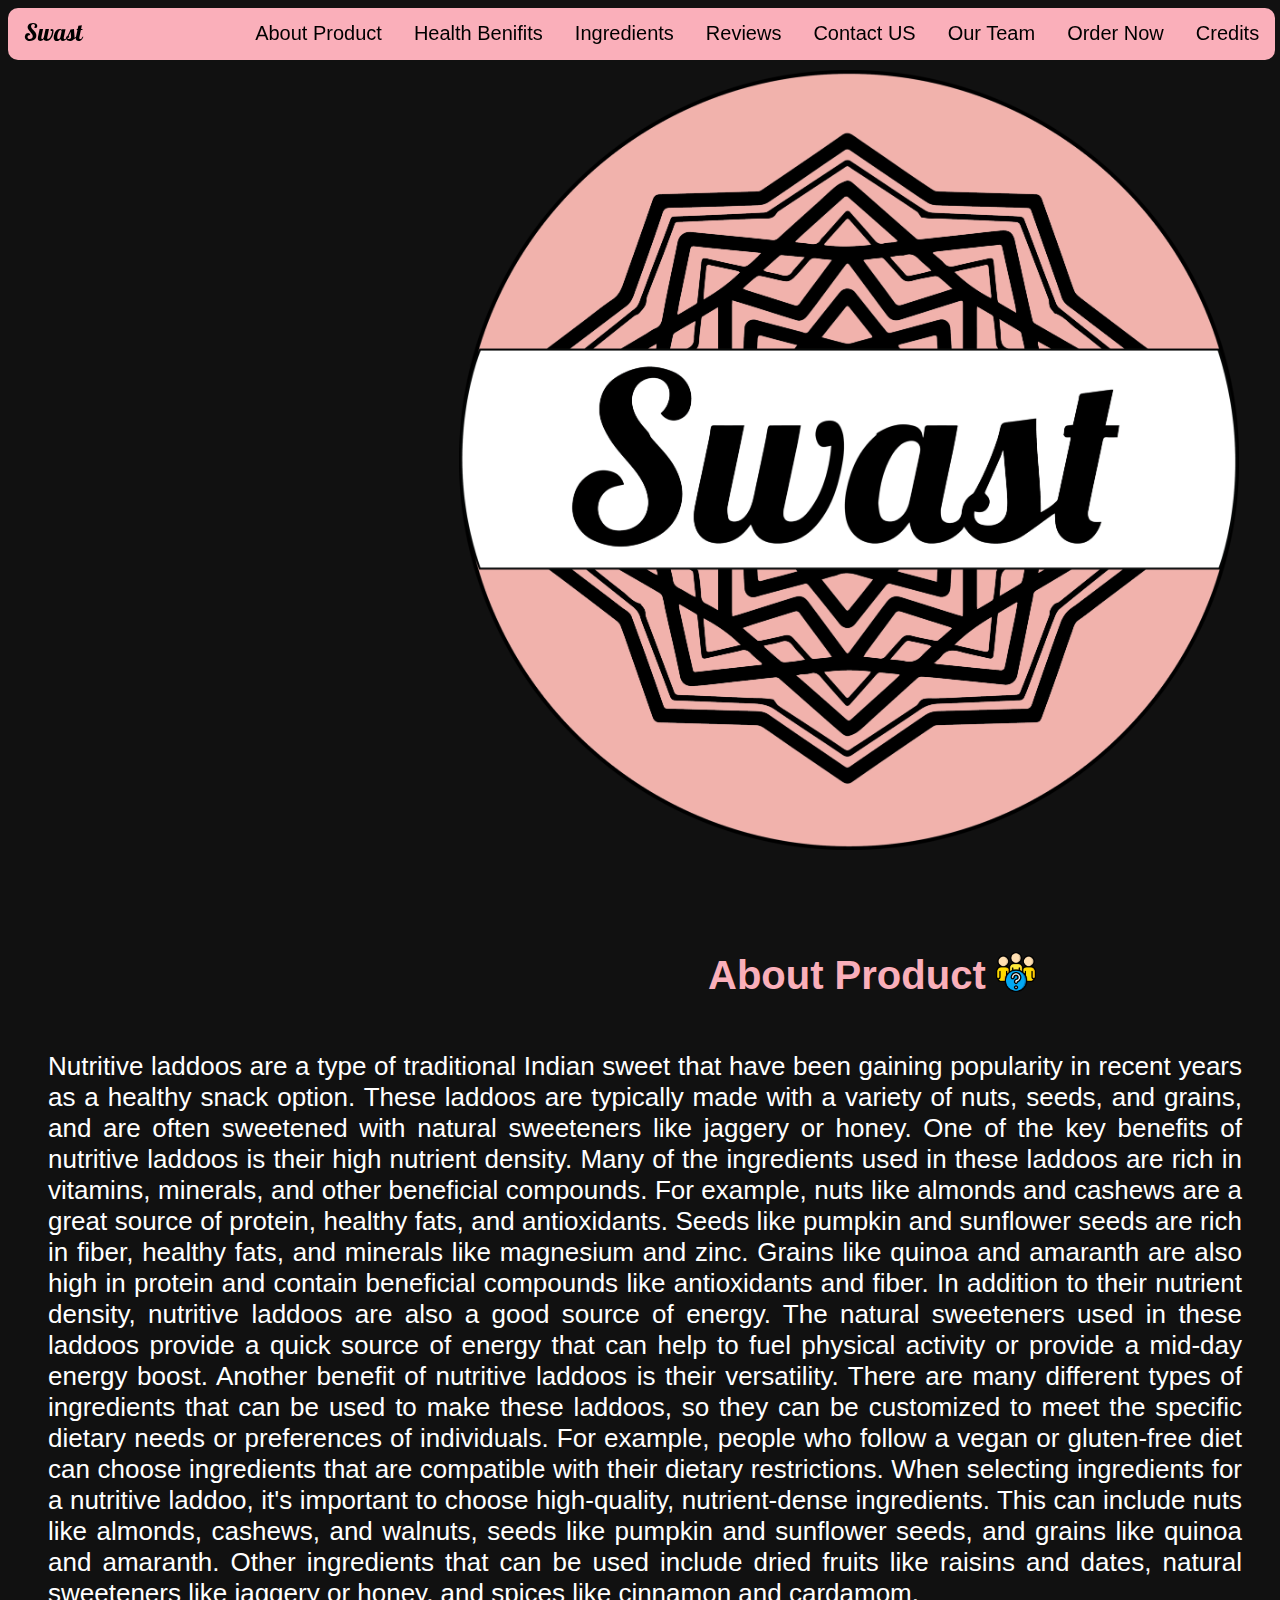
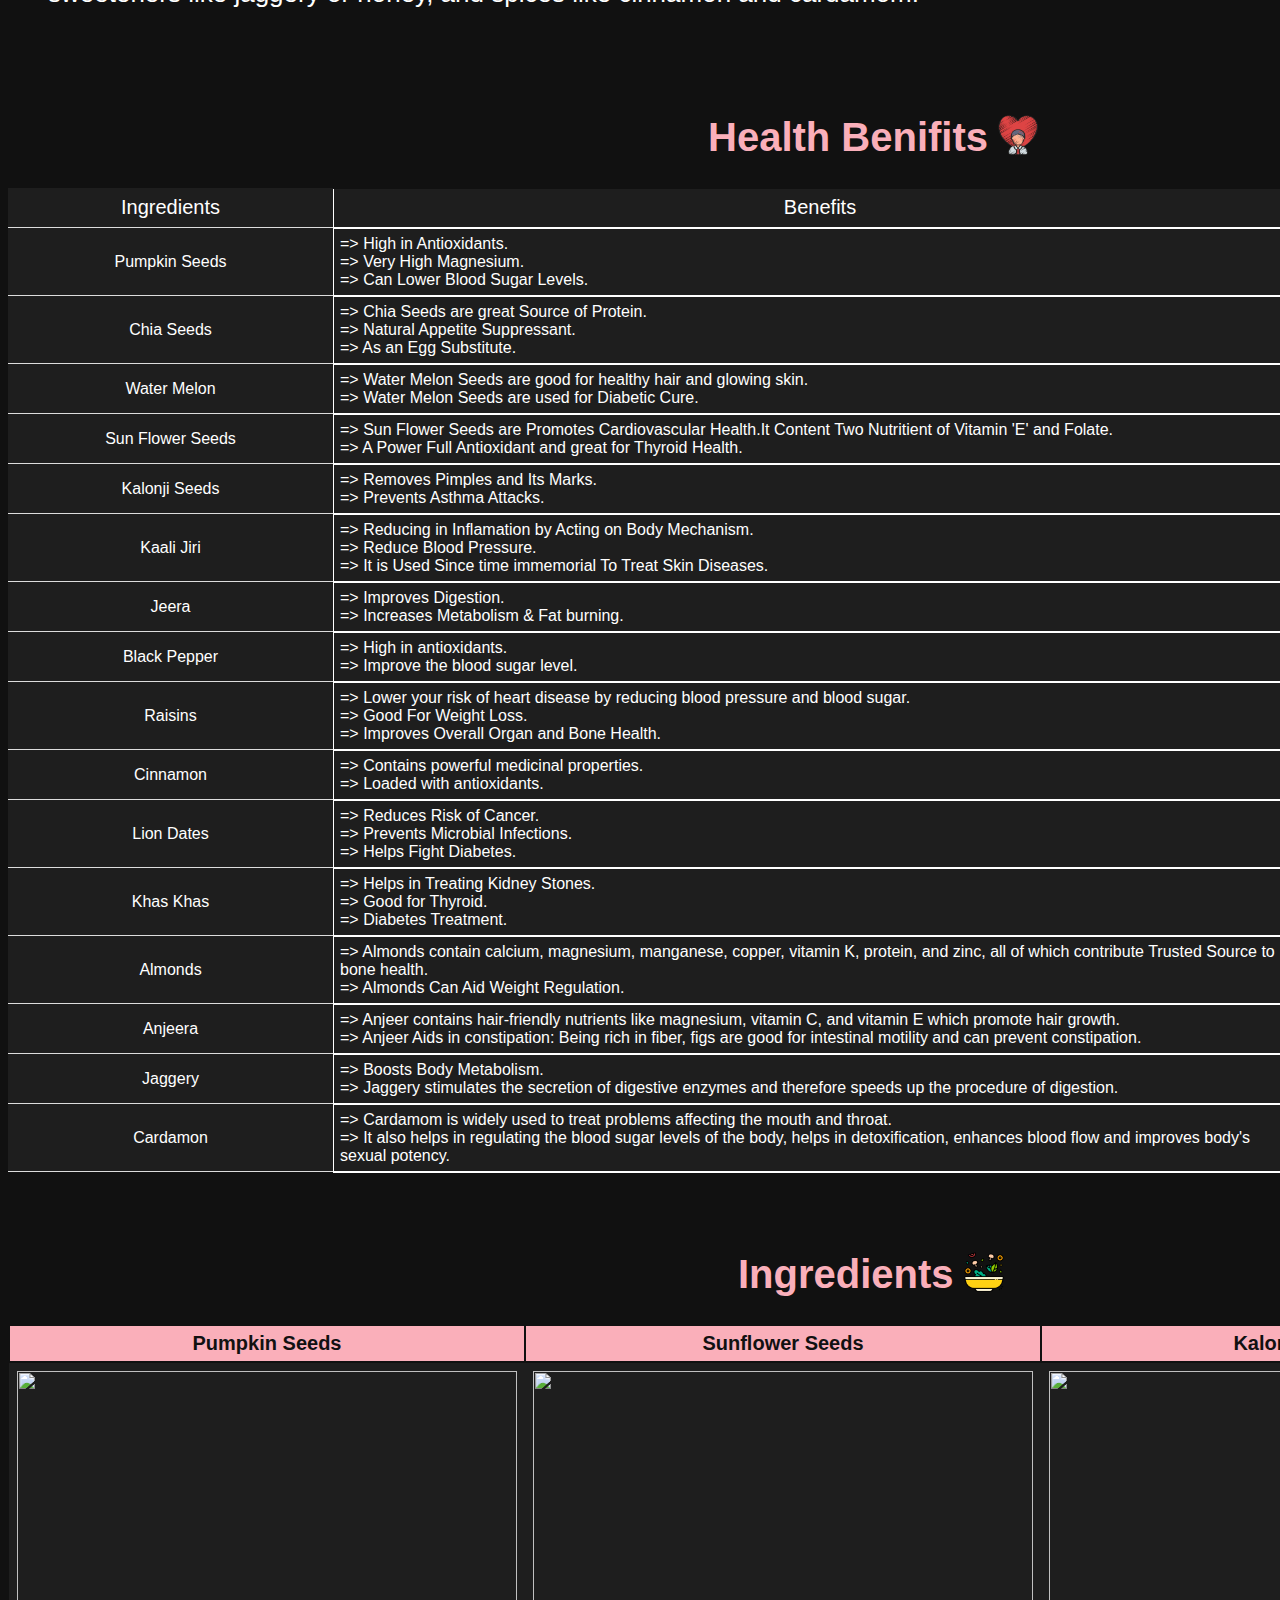
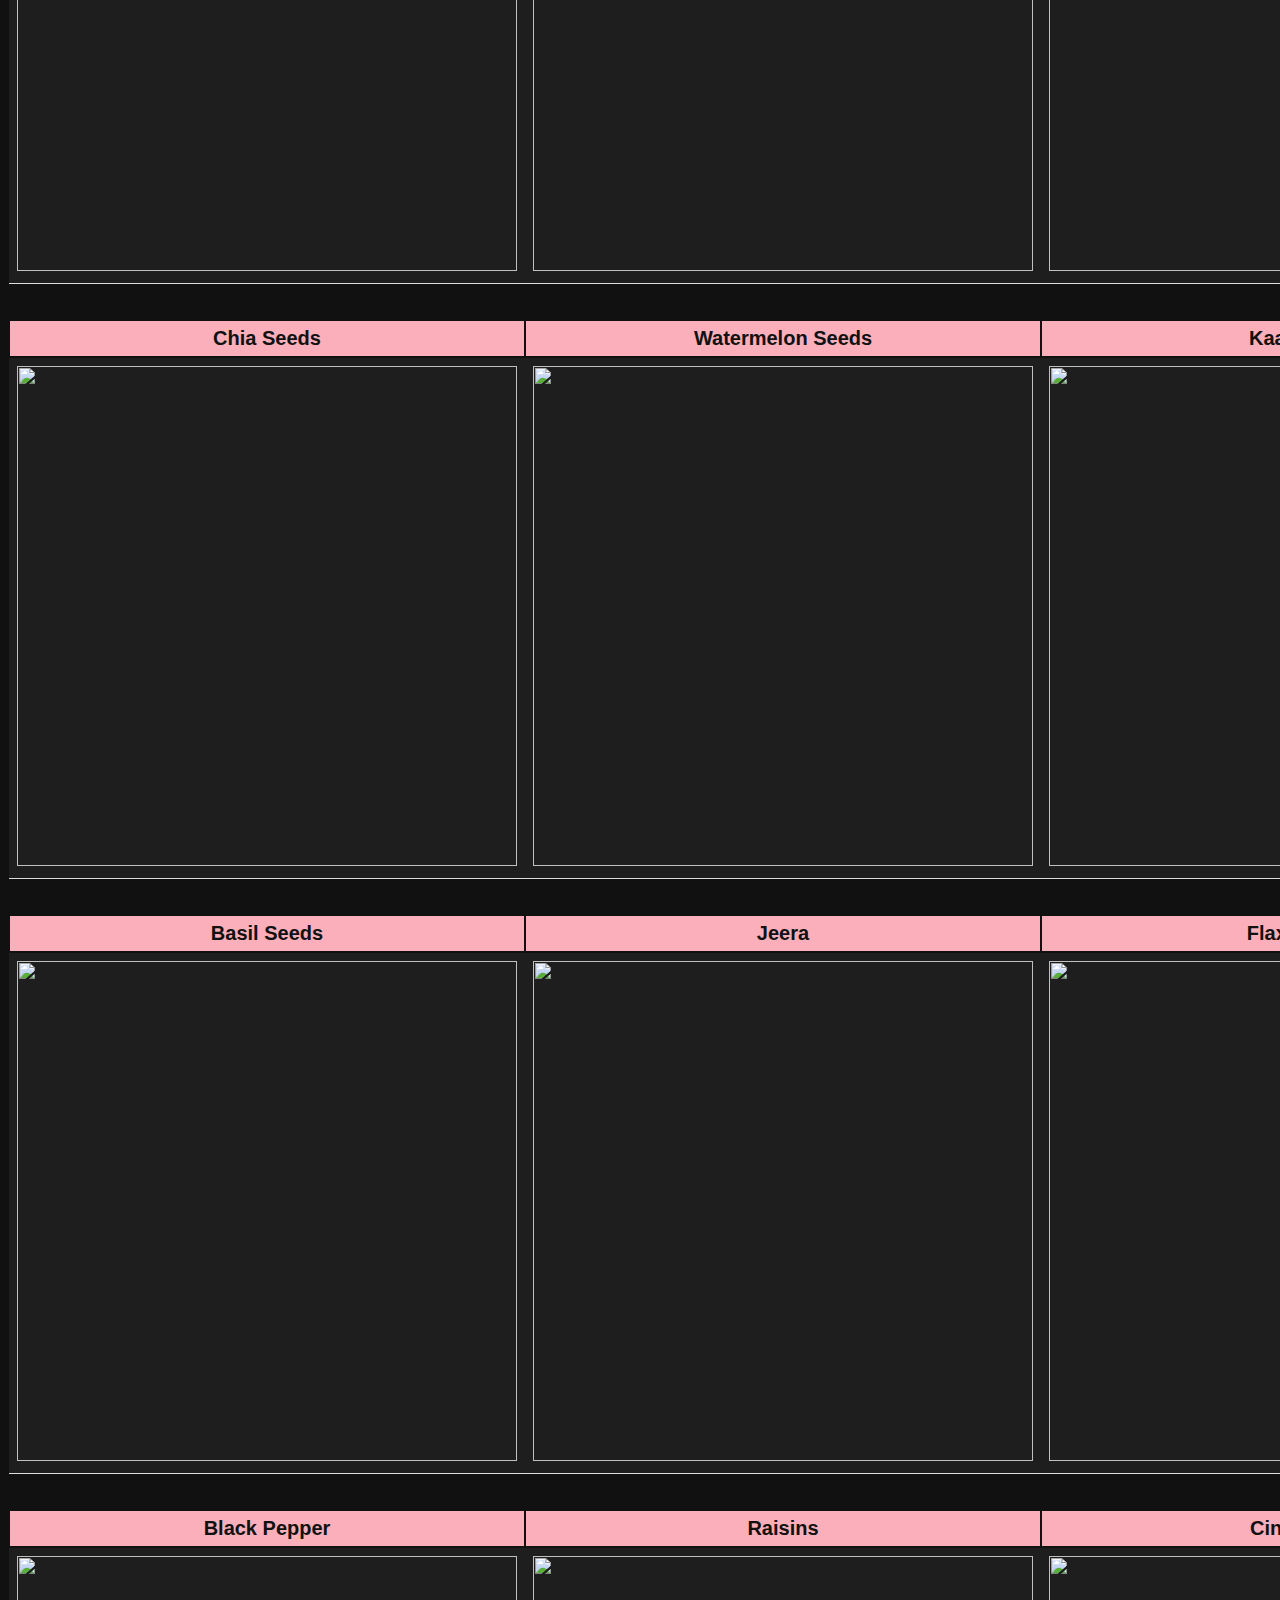
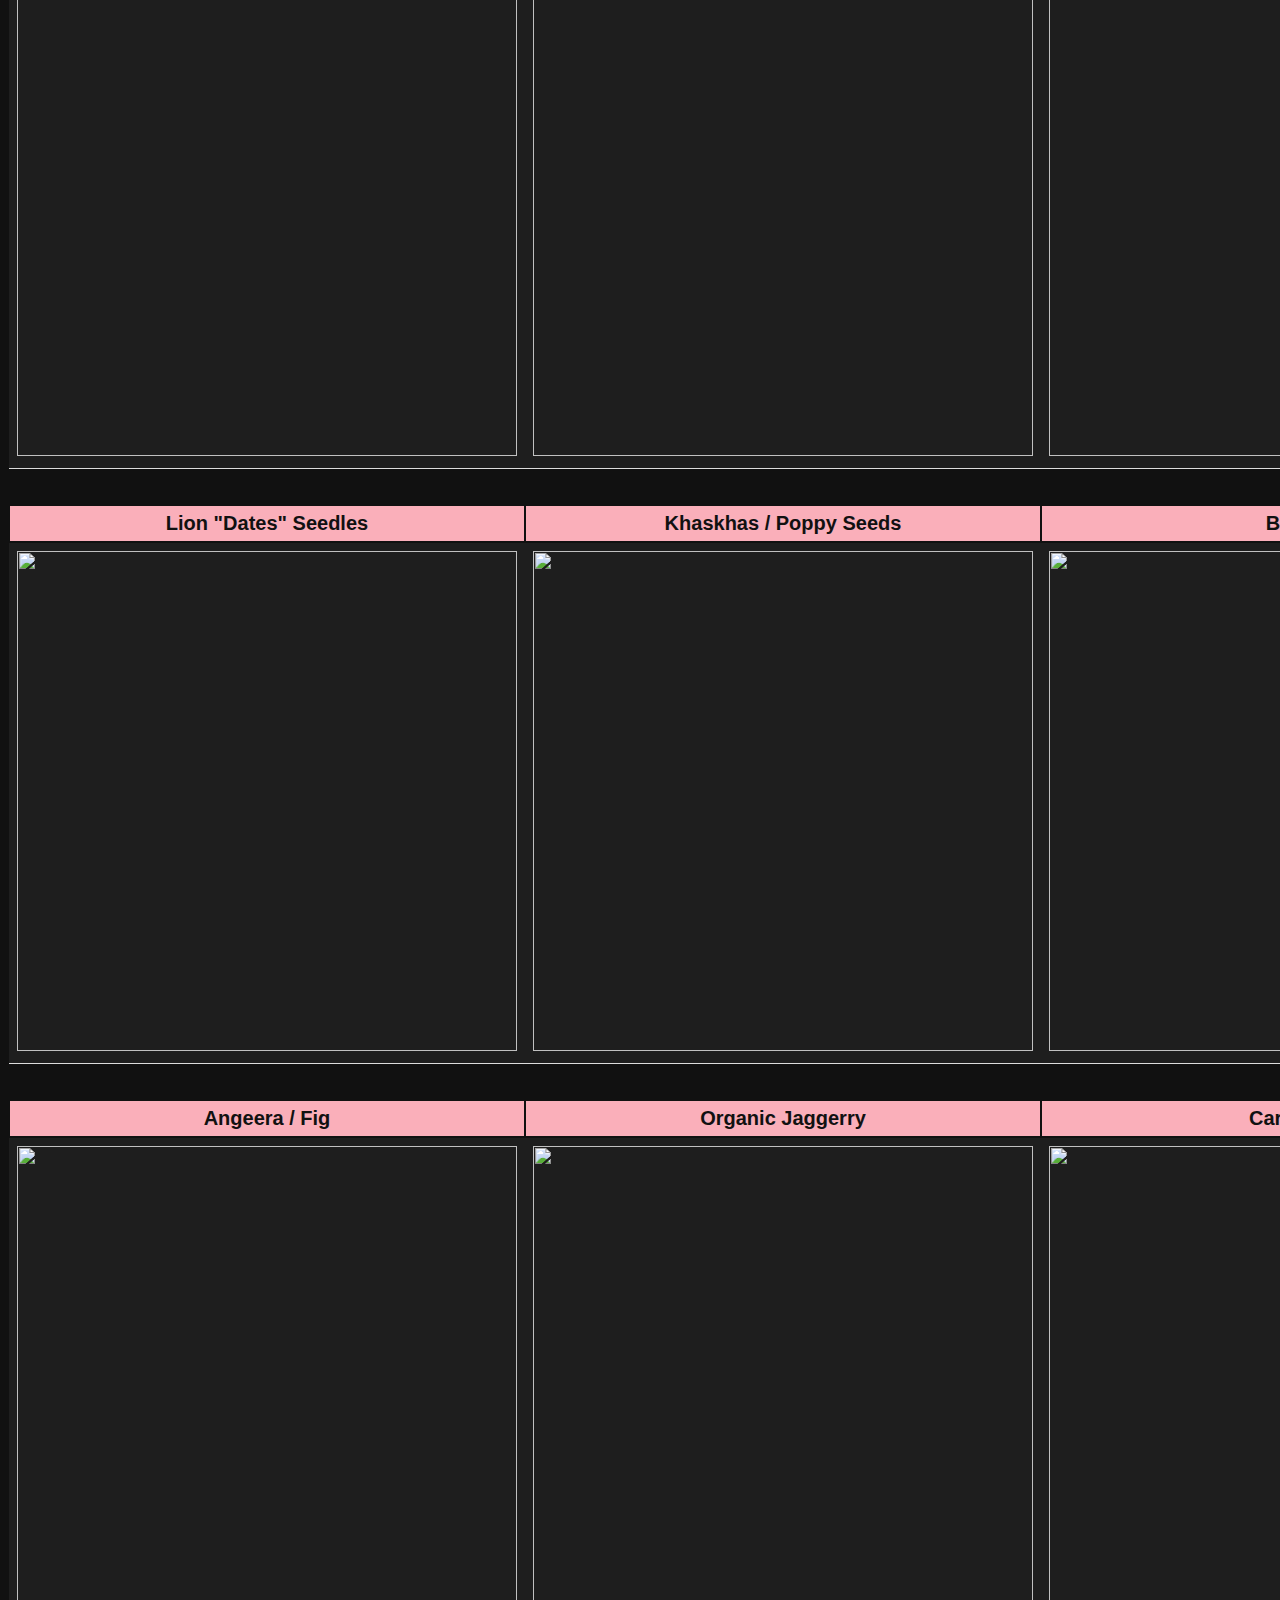
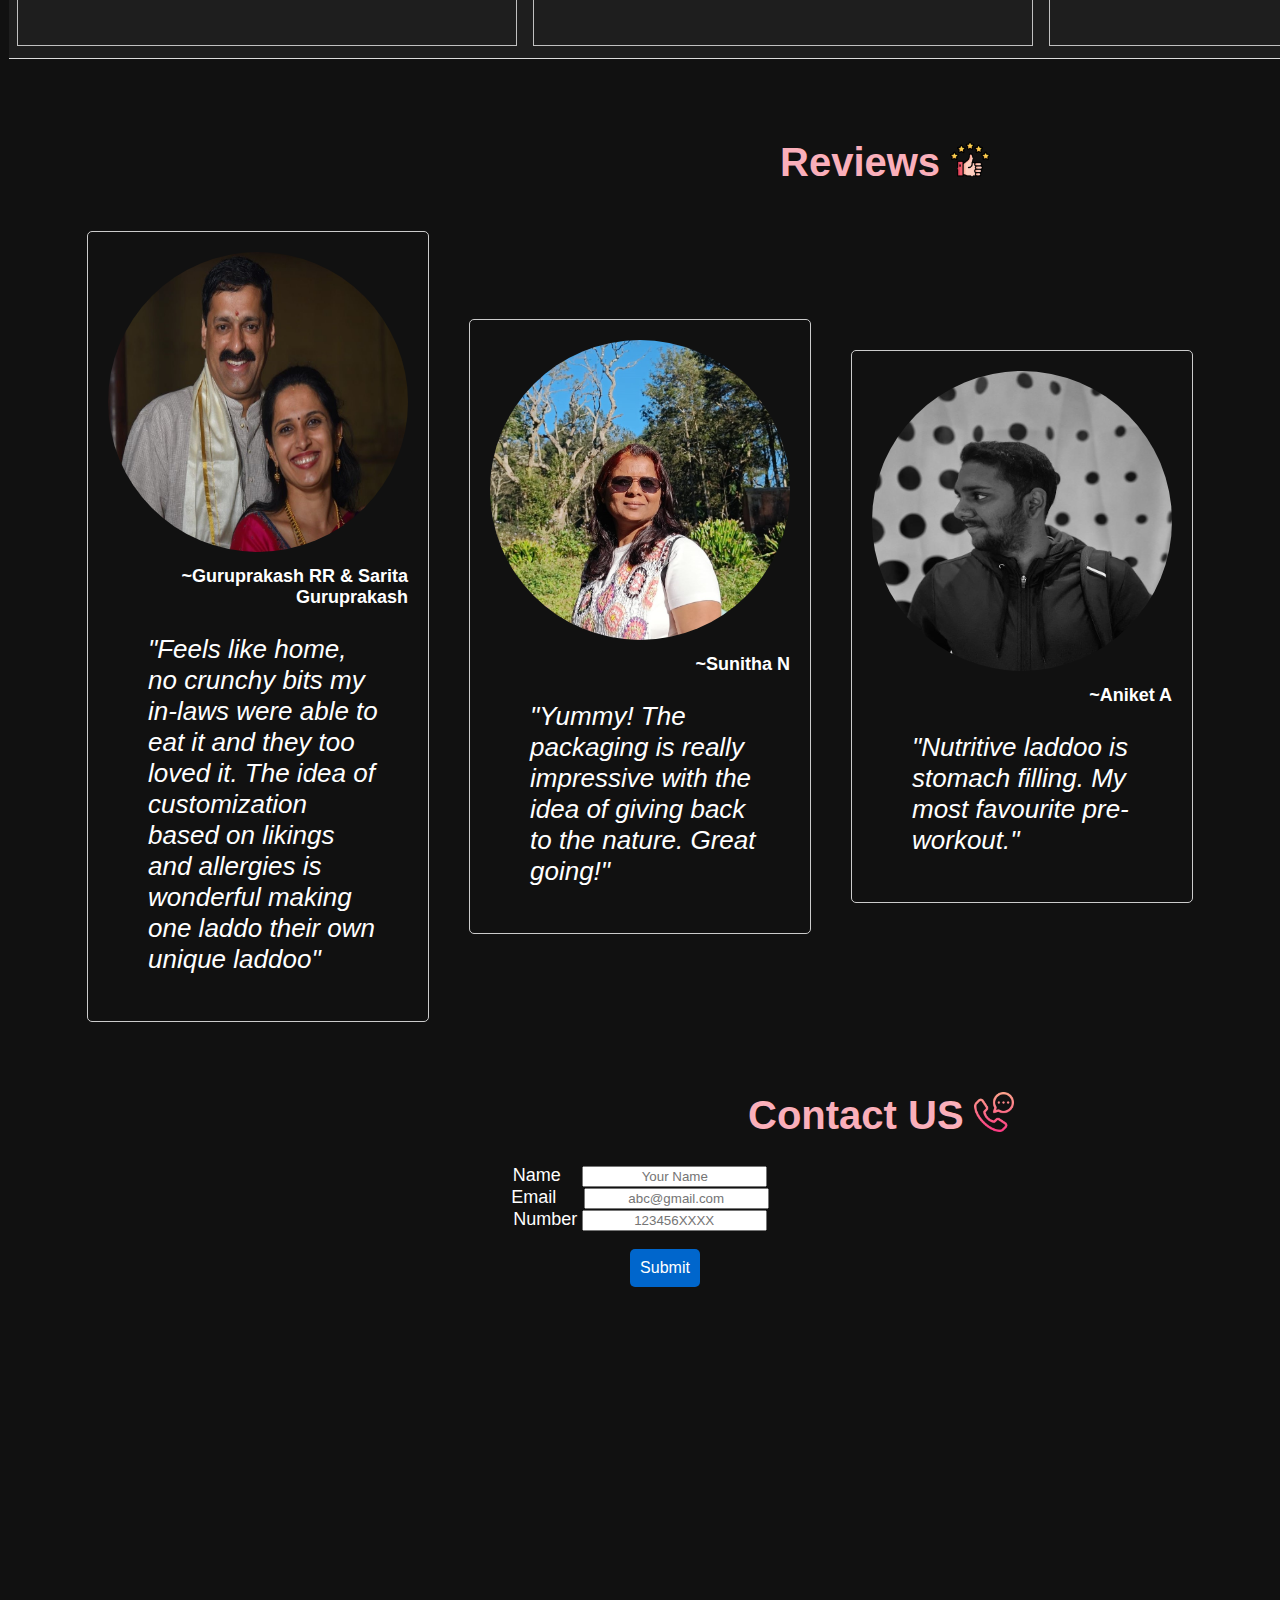
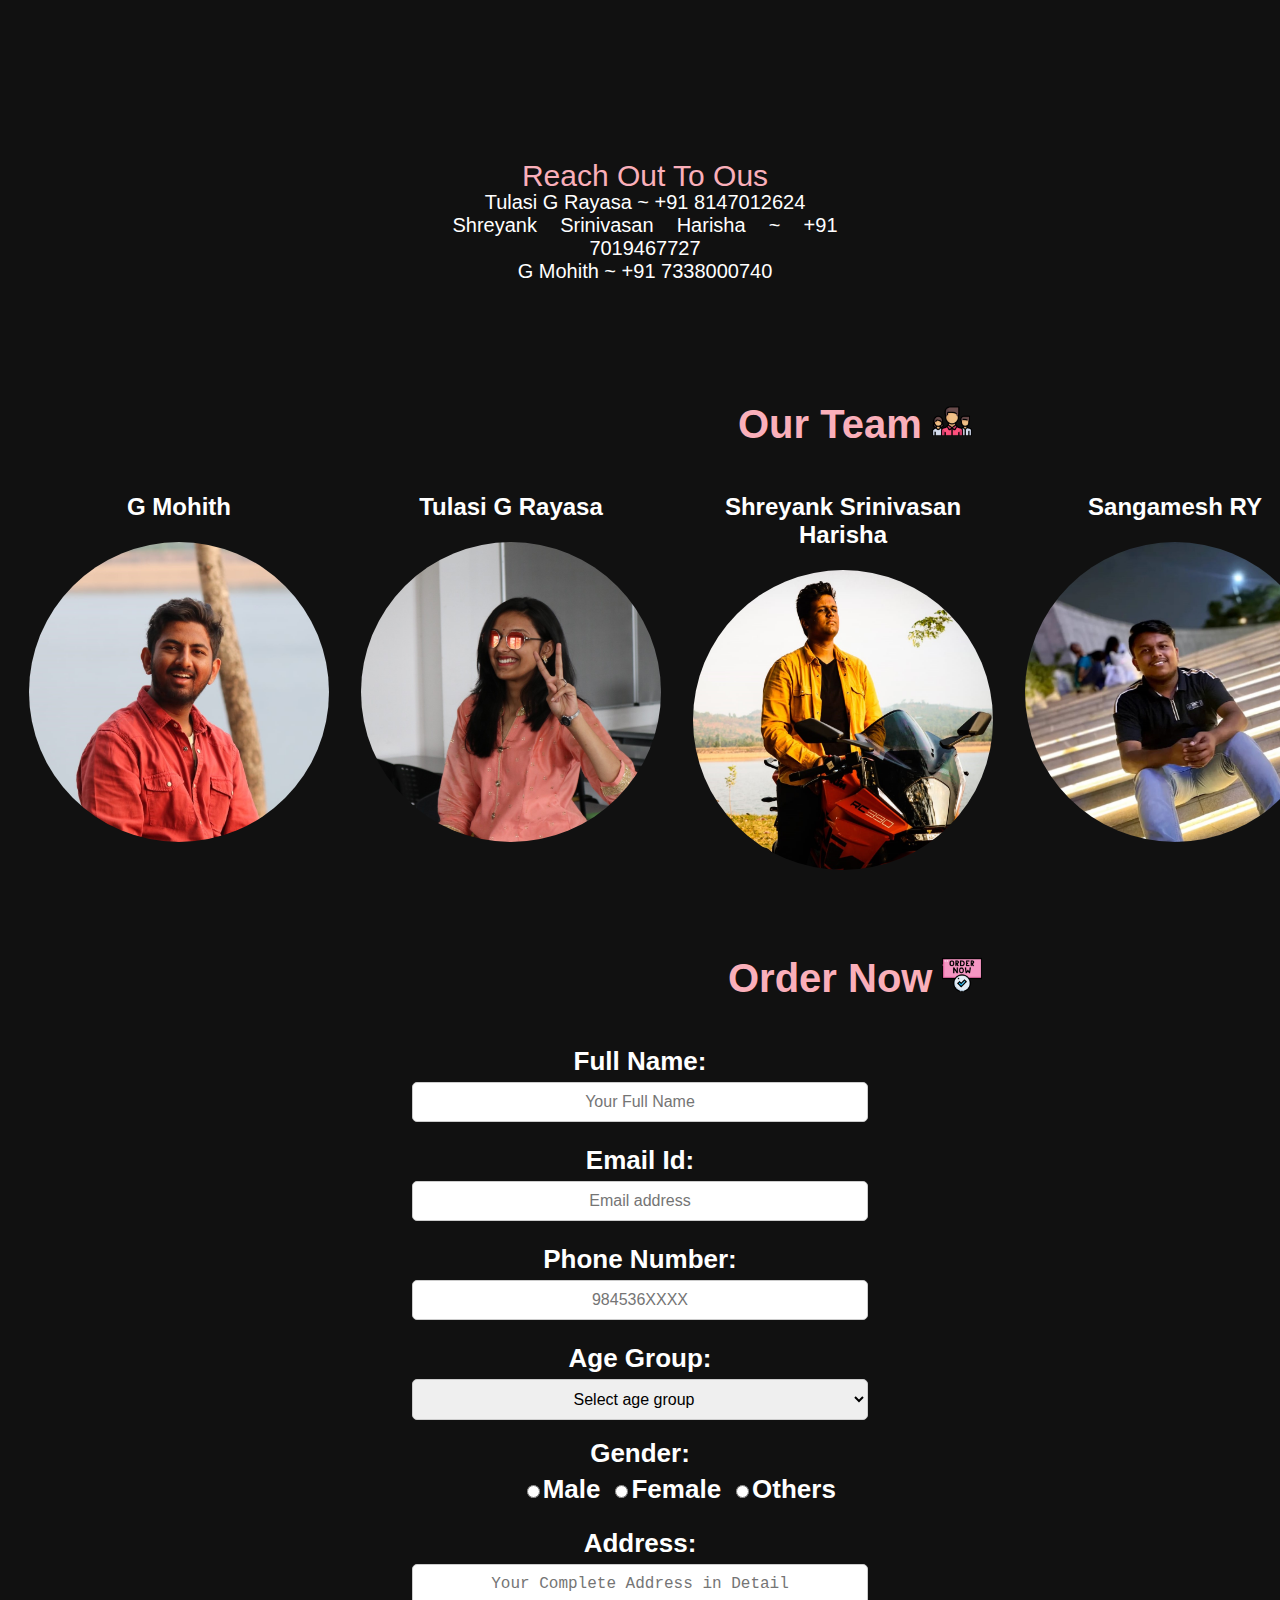
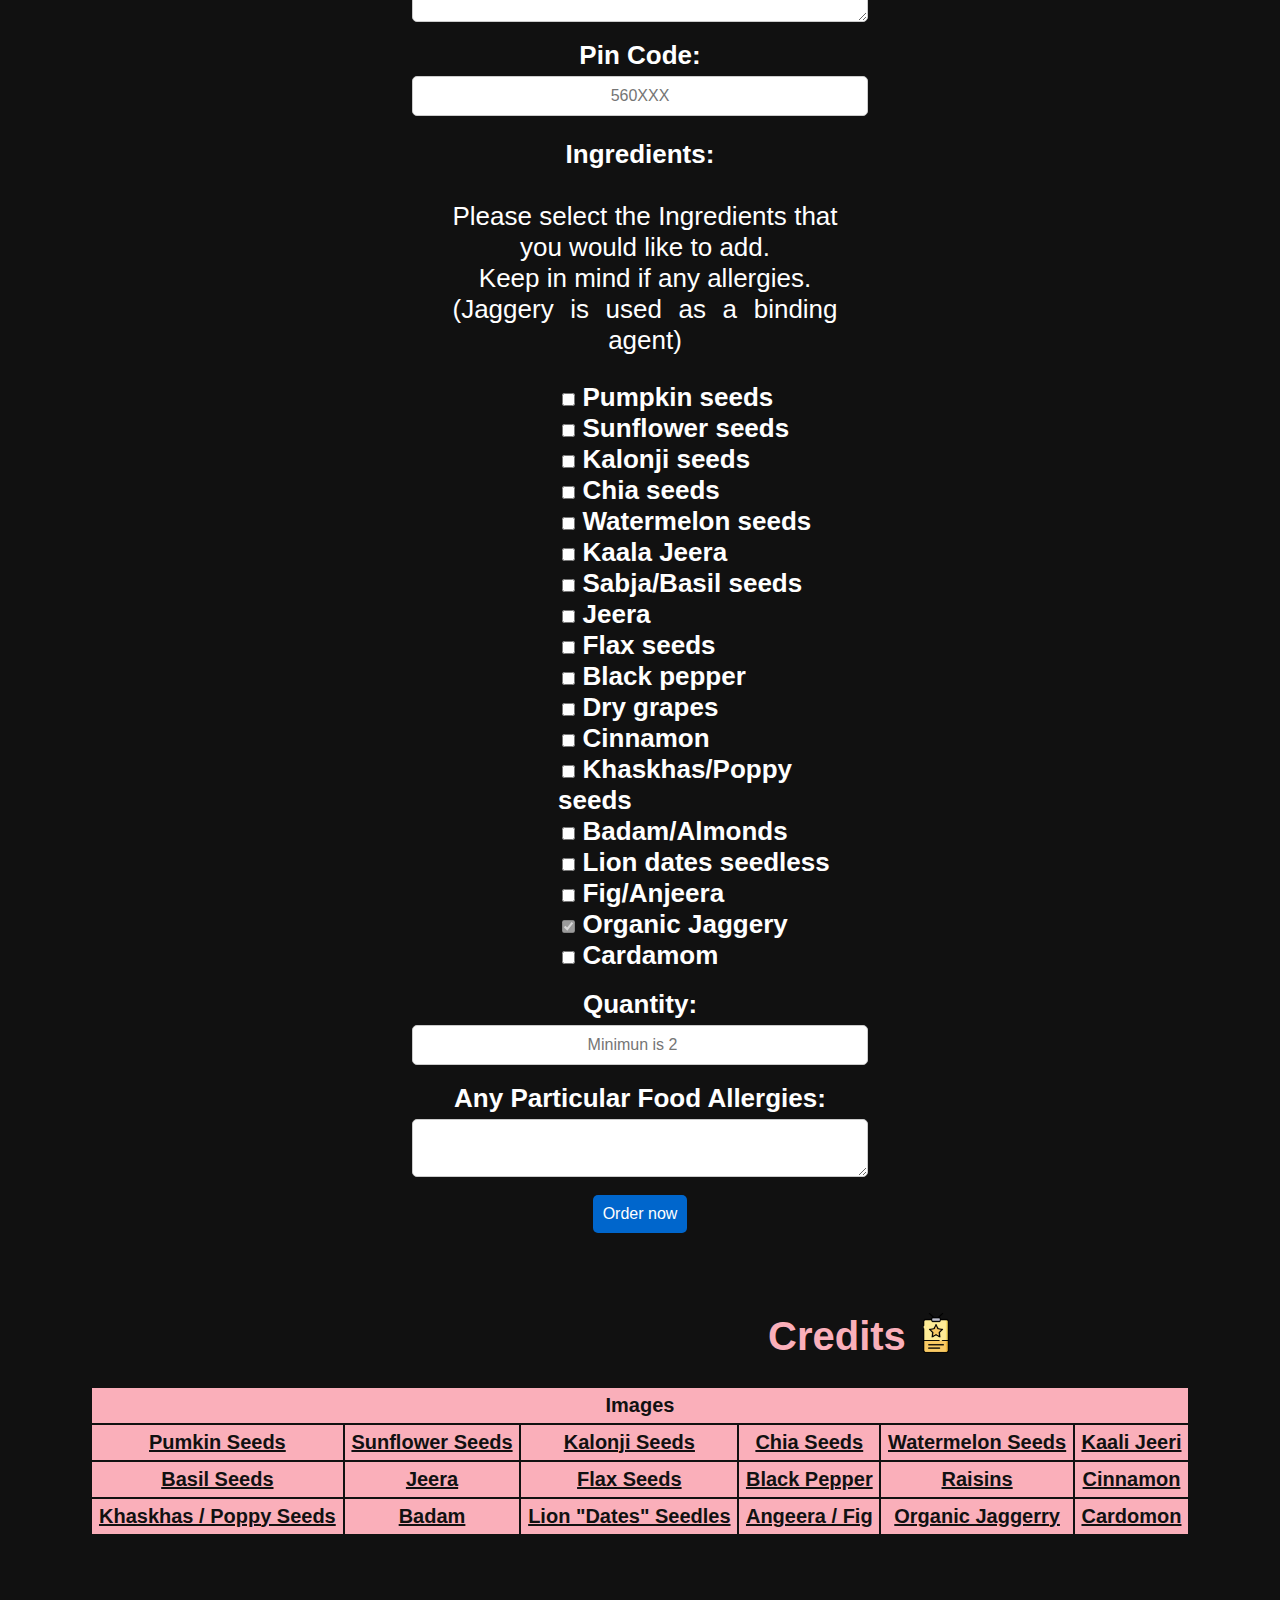
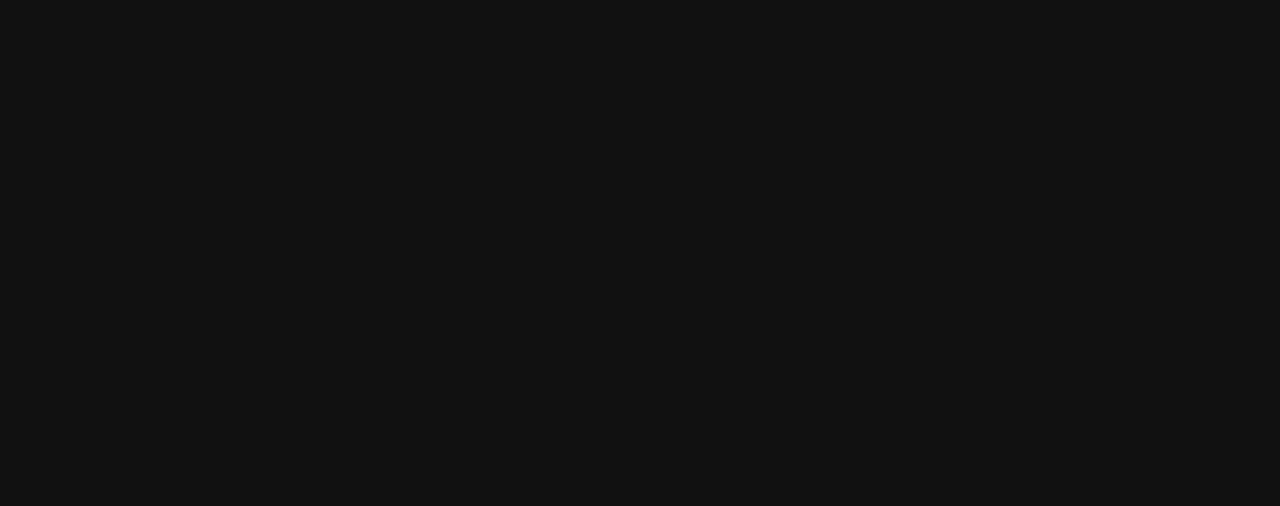
==== commit 96e0b79a: "Mostly Final Commit" ====
--- a/index.html
+++ b/index.html
@@ -10,8 +10,8 @@
 <body style="background-color:#111">
     <header>
     <nav>
-      <ul>
-        <li style="float: left;"><a href="#">SWAST</a></li>
+    <ul>
+        <li style="float: left; font-size:x-large ;font-family:'Lobster-Regular';"><a href="#">Swast</a></li>
         <li><a href="#credits">Credits</a></li>
         <li><a href="#ordernow">Order Now</a></li>
         <li><a href="#ourteam">Our Team</a></li>    
@@ -24,11 +24,11 @@
     </nav>
     </header>
     <br><br><br><br>
-    <img src="Asset 1.png" style="width:780px;height:780px;margin-left:445px;margin-top:-10px;">
+    <img src="Asset 1.png" style="width:780px;height:780px;margin-left:451px;margin-top:-10px;">
 <div id="about">
     <br><br><br><br>
     <div id="f" style="margin-left:700px;">
-      <h1 style="color:#FAAFBA;text-align:center;font-size:40px;">About Our Product</h1>
+      <h1 style="color:#FAAFBA;text-align:center;font-size:40px;">About Product</h1>
       <img src="about.png">
     </div>
     <p>Nutritive laddoos are a type of traditional Indian sweet that have been gaining popularity in recent years as a healthy snack option. These laddoos are typically made with a variety of nuts, seeds, and grains, and are often sweetened with natural sweeteners like jaggery or honey.
@@ -47,6 +47,95 @@
       <h1 style="color:#FAAFBA;text-align:center;font-size:40px;">Health Benifits</h1>
       <img src="health.png">
     </div>
+    <table id="t3">
+      <tr>
+        <td style="text-align-last:center;font-size:20px">Ingredients</td>
+        <th style="text-align-last:center;font-size:20px">Benefits</th>
+      </tr>
+      <tr>
+        <td>Pumpkin Seeds</td>
+        <th>=> High in Antioxidants.<br>=> Very High Magnesium.<br>=> Can Lower Blood Sugar Levels.
+        </th>
+      </tr>
+      <tr>
+        <td>Chia Seeds</td>
+        <th>=> Chia Seeds are great Source of Protein.<br>=> Natural Appetite Suppressant.<br>=> As an Egg Substitute.
+        </th>
+      </tr>
+      <tr>
+        <td>Water Melon</td>
+        <th>=> Water Melon Seeds are good for healthy hair and glowing skin.<br>=> Water Melon Seeds are used for Diabetic Cure.
+          </th>
+      </tr>
+      <tr>
+        <td>Sun Flower Seeds</td>
+        <th>=> Sun Flower Seeds are Promotes Cardiovascular Health.It Content Two Nutritient of Vitamin 'E' and Folate.<br>=> A Power Full Antioxidant and great for Thyroid Health.
+        </th>
+      </tr>
+      <tr>
+        <td>Kalonji Seeds</td>
+        <th>=> Removes Pimples and Its Marks.<br>=> Prevents Asthma Attacks.
+          </th>
+      </tr>
+      <tr>
+        <td>Kaali Jiri</td>
+        <th>=> Reducing in Inflamation by Acting on Body Mechanism.<br>=> Reduce Blood Pressure.<br>=> It is Used Since time immemorial To Treat Skin Diseases.
+        </th>
+      </tr>
+      <tr>
+        <td>Jeera</td>
+        <th>=> Improves Digestion.<br>=> Increases Metabolism & Fat burning.
+        </th>
+      </tr>
+      <tr>
+        <td>Black Pepper</td>
+        <th>=> High in antioxidants.<br>=> Improve the blood sugar level.
+        </th>
+      </tr>
+      <tr>
+        <td>Raisins</td>
+        <th>=> Lower your risk of heart disease by reducing blood pressure and blood sugar.<br>=> Good For Weight Loss.<br>=> Improves Overall Organ and Bone Health.
+        </th>
+      </tr>
+      <tr>
+        <td>Cinnamon</td>
+        <th>=> Contains powerful medicinal properties.<br>=> Loaded with antioxidants.
+        </th>
+      </tr>
+      <tr>
+        <td>Lion Dates</td>
+        <th>=> Reduces Risk of Cancer.<br>=> Prevents Microbial Infections.<br>=> Helps Fight Diabetes.
+        </th>
+      </tr>
+      <tr>
+        <td>Khas Khas</td>
+        <th>=> Helps in Treating Kidney Stones.<br>=> Good for Thyroid.<br>=> Diabetes Treatment.</th>
+      </tr>
+      <tr>
+        <td>Almonds</td>
+        <th>=> Almonds contain calcium, magnesium, manganese, copper, vitamin K, protein, and zinc, all of which contribute Trusted Source to bone health.
+          <br>=> Almonds Can Aid Weight Regulation.
+        </th>
+      </tr>
+      <tr>
+        <td>Anjeera</td>
+        <th>=> Anjeer contains hair-friendly nutrients like magnesium, vitamin C, and vitamin E which promote hair growth.
+        <br>=> Anjeer Aids in constipation: Being rich in fiber, figs are good for intestinal motility and can prevent constipation.
+        </th>
+      </tr>
+      <tr>
+        <td>Jaggery</td>
+        <th>=> Boosts Body Metabolism.<br>=> Jaggery stimulates the secretion of digestive enzymes and therefore speeds up the procedure of digestion.
+          </th>
+      </tr>
+      <tr>
+        <td>Cardamon</td>
+        <th>=> Cardamom is widely used to treat problems affecting the mouth and throat.
+        <br>=> It also helps in regulating the blood sugar levels of the body, helps in detoxification, enhances blood flow and improves body's sexual potency.
+        </th>
+      </tr>
+      <tr>
+    </table>
 </div>
 
 <div id="ingredients">
@@ -97,7 +186,7 @@
       </tr>
       <tr>
         <th style="text-align:center">Black Pepper</th>
-        <th style="text-align:center">Dry Grapes</th>
+        <th style="text-align:center">Raisins</th>
         <th style="text-align:center">Cinnamon</th>
       </tr>
       <tr>
@@ -140,6 +229,25 @@
     <h1 style="color:#FAAFBA;text-align:center;font-size:40px;">Reviews</h1>
     <img src="satisfaction.png">
     </div>
+    <div class="testimonials">
+      <div class="testimonial">
+        <img src="tulasi_parents.jpg" alt="Testimonial 1">
+        <h3>~Guruprakash RR & Sarita Guruprakash</h3>
+        <p>"Feels like home, no crunchy bits my in-laws were able to eat it and they too loved it. The idea of customization based on likings and allergies is wonderful making one laddo their own unique laddoo"</p>
+      </div>
+      
+      <div class="testimonial">
+        <img src="sunitha.jpg" alt="Testimonial 2">
+        <h3>~Sunitha N</h3>
+        <p>"Yummy! The packaging is really impressive with the idea of giving back to the nature. Great going!"</p>
+      </div>
+      
+      <div class="testimonial">
+        <img src="ani.jpg" alt="Testimonial 3">
+        <h3>~Aniket A</h3>
+        <p>"Nutritive laddoo is stomach filling. My most favourite pre-workout."</p>
+      </div>
+    </div>
 </div>
 
 <div id="contact" style="margin-top:-30px;">
@@ -149,20 +257,20 @@
     <img src="phone-call.png">
     </div>
     <form>
-    <label for="name" style="padding-right:14px">Name</label>
+    <label for="name" style="padding-right:17px;font-size: 18px;">Name</label>
     <input type="text" placeholder="Your Name" id="name" required>
     <br>
-    <label for="email" style="padding-right:14px">Email</label>
+    <label for="email" style="padding-right:23px;font-size: 18px;">Email</label>
     <input type="email" placeholder="abc@gmail.com" id="email" name="email" required>
     <br>
-    <label for="number" >Number</label>
+    <label for="number" style="font-size: 18px;">Number</label>
     <input type="tel" placeholder="123456XXXX" id="number" name="number" required>
     <br><br>
     <button type="submit" class = "button" style="margin-left:50px">   Submit   </button>
     <br><br>
     <iframe src="https://www.google.com/maps/embed?pb=!1m18!1m12!1m3!1d3888.7572908318016!2d77.49712961111283!3d12.923314987335083!2m3!1f0!2f0!3f0!3m2!1i1024!2i768!4f13.1!3m3!1m2!1s0x3bafad1d6f18a4b9%3A0xc6082c1a24eba0bf!2sRV%20University!5e0!3m2!1sen!2sin!4v1682447134139!5m2!1sen!2sin" width="600" height="450" style="border:0;" allowfullscreen="" loading="lazy" referrerpolicy="no-referrer-when-downgrade"></iframe>
     <p style="color:#FAAFBA;text-align:center;font-size:30px;margin-top:0px;margin-bottom:10px">Reach Out To Ous</p>
-    <p>Tulasi G Rayasa ~ +91 8147012624<br>Shreyank Srinivasan Harisha ~ +91 7019467727<br>G Mohith ~ +91 7338000740</p>
+    <p style="font-size:20px;">Tulasi G Rayasa ~ +91 8147012624<br>Shreyank Srinivasan Harisha ~ +91 7019467727<br>G Mohith ~ +91 7338000740</p>
     </form>
     <br>
 </div>
@@ -204,6 +312,116 @@
     <h1 style="color:#FAAFBA;text-align:center;font-size:40px;">Order Now</h1>
     <img src="order-now.png">
     </div>
+    <form>
+      <br>
+        <div class="form-group">
+            <label for="name">Full Name:</label>
+            <input type="text" id="name" name="name" required placeholder="Your Full Name">
+            <span class="error" id="name-error"></span>
+        </div>
+        <br>
+        <div class="form-group">
+            <label for="email">Email Id:</label>
+            <input type="email" id="email" name="email" required placeholder="Email address">
+            <span class="error" id="email-error"></span>
+        </div>
+        <br>
+        <div class="form-group">
+            <label for="phone">Phone Number:</label>
+            <input type="tel" id="phoneval" name="phone" placeholder="984536XXXX">
+            <span class="error" id="phone-error"></span>
+        </div>
+        <br>
+        <div class="form-group">
+            <label for="agegroup">Age Group:</label>
+            <select id="agegroup" name="agegroup" required>
+                <option value="" disabled selected>Select age group</option>
+                <option value="15-20">15-20</option>
+                <option value="20-30">20-30</option>
+                <option value="30-40">30-40</option>
+                <option value="40-50">40-50</option>
+                <option value="50+">50 and above</option>
+            </select>
+        </div>
+        <br>
+        <div class="form-group">
+            <label>Gender:</label>
+            <div class="radio-group" style="margin-left:24%">
+                <label for="male">
+                <input type="radio" id="male" name="gender" value="male" required>Male</label>
+                <label for="female">
+                <input type="radio" id="female" name="gender" value="female">Female</label>
+                <label for="other">
+                <input type="radio" id="other" name="gender" value="other">Others</label>
+            </div>
+        </div>
+        <br>
+        <div class="form-group">
+            <label for="address">Address:</label>
+            <textarea id="address" name="address" placeholder="Your Complete Address in Detail"></textarea>
+        </div>
+        <br>
+        <div class="form-group">
+            <label for="pincode">Pin Code:</label>
+            <input type="text" id="pincode" name="pin" placeholder="560XXX">
+            <span class="error" id="pin-code-error"></span>
+        </div>
+        <br>
+        <div class="form-group">
+            <label>Ingredients:</label>
+            <p>Please select the Ingredients that you would like to add. <br>Keep in mind if any allergies.<br>(Jaggery is used as a binding agent)</p>
+            <div style="display:flexbox;text-align-last:left;margin-left:32%">
+                <input type="checkbox" name="myCheckbox" id="myCheckbox">
+                <label for="myCheckbox">Pumpkin seeds</label><br>
+                <input type="checkbox" name="myCheckbox" id="myCheckbox">
+                <label for="myCheckbox">Sunflower seeds</label><br>
+                <input type="checkbox" name="myCheckbox" id="myCheckbox">
+                <label for="myCheckbox">Kalonji seeds</label><br>
+                <input type="checkbox" name="myCheckbox" id="myCheckbox">
+                <label for="myCheckbox">Chia seeds</label><br>
+                <input type="checkbox" name="myCheckbox" id="myCheckbox">
+                <label for="myCheckbox">Watermelon seeds</label><br>
+                <input type="checkbox" name="myCheckbox" id="myCheckbox">
+                <label for="myCheckbox">Kaala Jeera</label><br>
+                <input type="checkbox" name="myCheckbox" id="myCheckbox">
+                <label for="myCheckbox">Sabja/Basil seeds</label><br>
+                <input type="checkbox" name="myCheckbox" id="myCheckbox">
+                <label for="myCheckbox">Jeera</label><br>
+                <input type="checkbox" name="myCheckbox" id="myCheckbox">
+                <label for="myCheckbox">Flax seeds</label><br>
+                <input type="checkbox" name="myCheckbox" id="myCheckbox">
+                <label for="myCheckbox">Black pepper</label><br>
+                <input type="checkbox" name="myCheckbox" id="myCheckbox">
+                <label for="myCheckbox">Dry grapes</label><br>
+                <input type="checkbox" name="myCheckbox" id="myCheckbox">
+                <label for="myCheckbox">Cinnamon</label><br>
+                <input type="checkbox" name="myCheckbox" id="myCheckbox">
+                <label for="myCheckbox">Khaskhas/Poppy seeds</label><br>
+                <input type="checkbox" name="myCheckbox" id="myCheckbox">
+                <label for="myCheckbox">Badam/Almonds</label><br>
+                <input type="checkbox" name="myCheckbox" id="myCheckbox">
+                <label for="myCheckbox">Lion dates seedless</label><br>
+                <input type="checkbox" name="myCheckbox" id="myCheckbox">
+                <label for="myCheckbox">Fig/Anjeera</label><br>
+                <input type="checkbox" name="myCheckbox" id="myCheckbox" checked and disabled>
+                <label for="myCheckbox">Organic Jaggery</label><br>
+                <input type="checkbox" name="myCheckbox" id="myCheckbox">
+                <label for="myCheckbox">Cardamom</label><br>
+            </div>
+        </div>
+        <br>
+        <div class="form-group">
+            <label for="quantity">Quantity:</label>
+            <input type="number" id="quantity" name="quantity" min="2" max="100"  placeholder="Minimun is 2">
+        </div>
+        <br>
+        <div class="form-group">
+            <label for="comments">Any Particular Food Allergies:</label>
+            <textarea id="comments" name="comments"></textarea>
+        </div>
+        <br>
+            <button type="submit" id="ordernow">Order now</button>
+      </form>
 </div>
 
 <div id="credits">
@@ -229,7 +447,7 @@
           <th><a href="https://cdn.shopify.com/s/files/1/0017/9234/4153/products/cumin1_1024x1024@2x.jpg?v=1561041488">Jeera</a></th>
           <th><a href="https://cdn.shopify.com/s/files/1/1751/6601/products/Flaxseeds_1400x.jpg?v=1606373489">Flax Seeds</a></th>
           <th><a href="https://m.media-amazon.com/images/I/5139r1proeL.jpg">Black Pepper</a></th>
-          <th><a href="https://keralashopy.com/wp-content/uploads/2020/08/dry-grapes-3.jpg">Dry Grapes</a></th>
+          <th><a href="https://keralashopy.com/wp-content/uploads/2020/08/dry-grapes-3.jpg">Raisins</a></th>
           <th><a href="https://cdn.shopify.com/s/files/1/0475/8398/5816/products/cinnamon_powder_897x897.jpg?v=1605758182">Cinnamon</a></th>
         </tr>
         <tr>
@@ -242,5 +460,10 @@
         </tr>
       </table>
 </div>
+<footer>
+  <br><br><br><br><br><br><br><br><br><br>
+  <br><br><br><br><br><br><br><br><br><br><br>
+  <br><br><br><br><br><br><br><br><br><br>
+</footer>
 </body>
 </html>--- a/website.css
+++ b/website.css
@@ -1,11 +1,22 @@
+div
+{
+    font-family: 'Gill Sans', 'Gill Sans MT', Calibri, 'Trebuchet MS', sans-serif;
+}
+
 nav {
     position: fixed;
     width: 99%;
     z-index: 1;
-    
-}
+  
+}
+
+@font-face {
+    font-family : 'Lobster-Regular';
+    src: url('lobster-regular-webfont.woff') format('woff');
+}
+
 nav ul {
-    
+    font-family: 'Gill Sans', 'Gill Sans MT', Calibri, 'Trebuchet MS', sans-serif;
     list-style-type: none;
     margin: 0;
     padding: 0;
@@ -63,7 +74,7 @@
 
 .t2{
     margin: 0 auto;
-    width:1000px;
+    width:1100px;
     text-align-last:center;
     color:#111;
 }
@@ -97,6 +108,10 @@
     display: flex;
     text-align:center;
 }
+#k img{
+    border: 1px solid #111;
+    border-radius: 50%;
+}
 img {
     width:300px;
     height:300px;
@@ -112,5 +127,134 @@
     width:40px;
     height:40px;
     margin-left:10px;
-    margin-top:26px
+    margin-top:26px;
+}
+
+#t3 {
+    margin: 0 auto;
+    width:1300px;
+    text-align-last:left;
+    color:#111;
+    
+}
+
+#t3 th {
+    font-size:medium;
+    width:960px;
+    background-color: #1e1e1e;
+    color: white;
+    border-bottom: 2px solid white;
+    border-left: 1px solid white;
+    font-weight: lighter;
+}
+
+#t3 td {
+    text-align-last: center;
+}
+
+form {
+	display: block;
+	grid-template-columns: 1fr 1fr;
+	grid-row-gap: 20px;
+	grid-column-gap: 10px;
+    margin-left:32%;
+    margin-right:32%;
+}
+
+.form-group {
+	display: flex;
+	flex-direction: column;
+}
+
+.form-group label {
+	font-weight: bold;
+	margin-bottom: 5px;
+}
+
+.form-group input,
+.form-group select,
+.form-group textarea {
+	padding: 10px;
+	border: 1px solid #ccc;
+	border-radius: 5px;
+	font-size: 16px;
+}
+
+.form-group input:focus,
+.form-group select:focus,
+.form-group textarea:focus {
+	border-color: #0066cc;
+	box-shadow: 0 0 5px #0066cc;
+	outline: none;
+}
+
+.error {
+	color: rgb(255, 255, 255);
+	font-size: 16px;
+	margin-top: 5px;
+}
+
+.radio-group {
+	display: flex;
+	flex-direction: row;
+	align-items: center;
+}
+
+.radio-group label {
+	margin-right: 10px;
+}
+
+button[type="submit"] {
+	padding: 10px;
+	background-color: #0066cc;
+	color: #fff;
+	border: none;
+	border-radius: 5px;
+	font-size: 16px;
+	cursor: pointer;
+}
+
+button[type="submit"]:hover {
+	background-color: #0052a3;
+}
+
+label {
+    font-size: 26px;
+}
+
+.testimonials {
+    display: flex;
+    justify-content: center;
+    align-items: center;
+    flex-wrap: wrap;
+}
+
+.testimonial {
+    width: 300px;
+    margin: 20px;
+    padding: 20px;
+    border: 1px solid #ccc;
+    border-radius: 5px;
+}
+
+.testimonial img {
+    width: 300px;
+    height:300px;
+    border-radius: 50%;
+    margin-bottom: 10px;
+}
+
+.testimonial h3 {
+    margin: 0;
+    font-size: 18px;
+}
+
+.testimonial p {
+  font-style: italic;
+  text-align:left;
+}
+
+h3 {
+    color: white;
+    text-align: right;
 }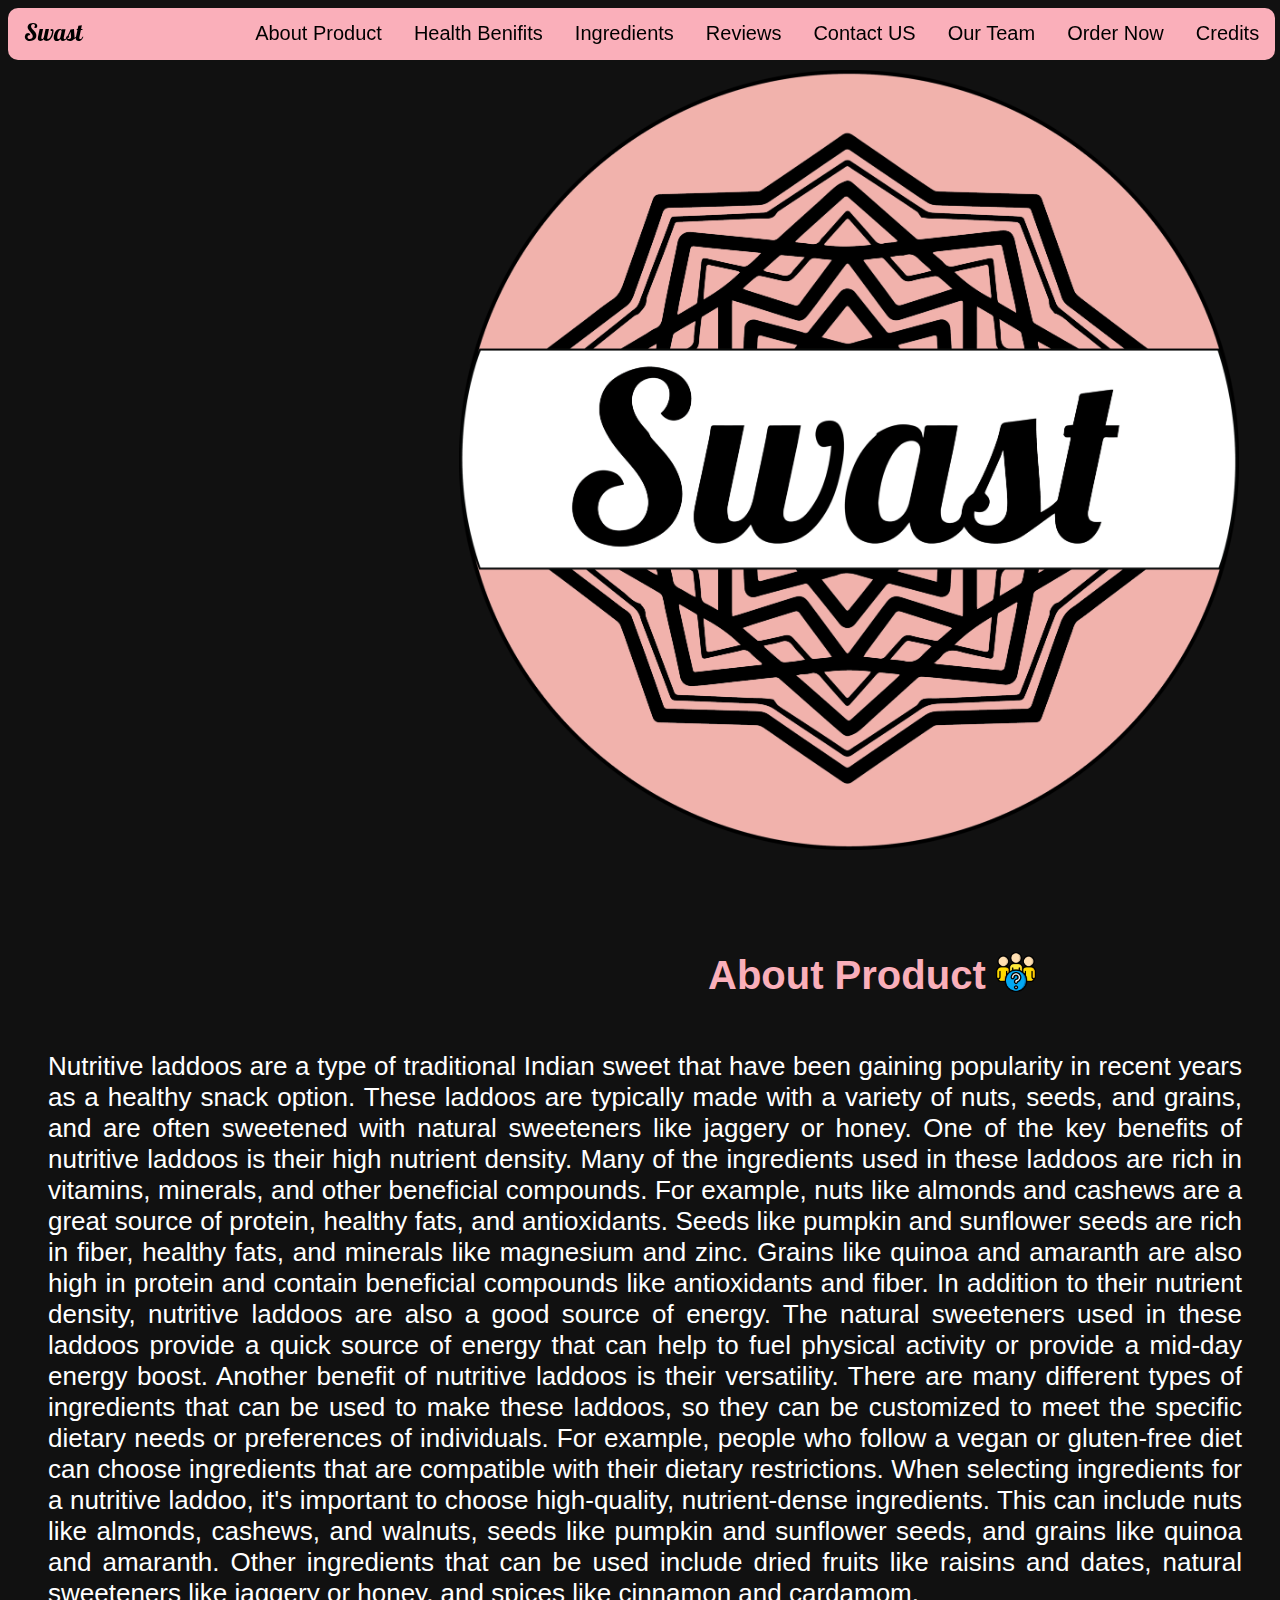
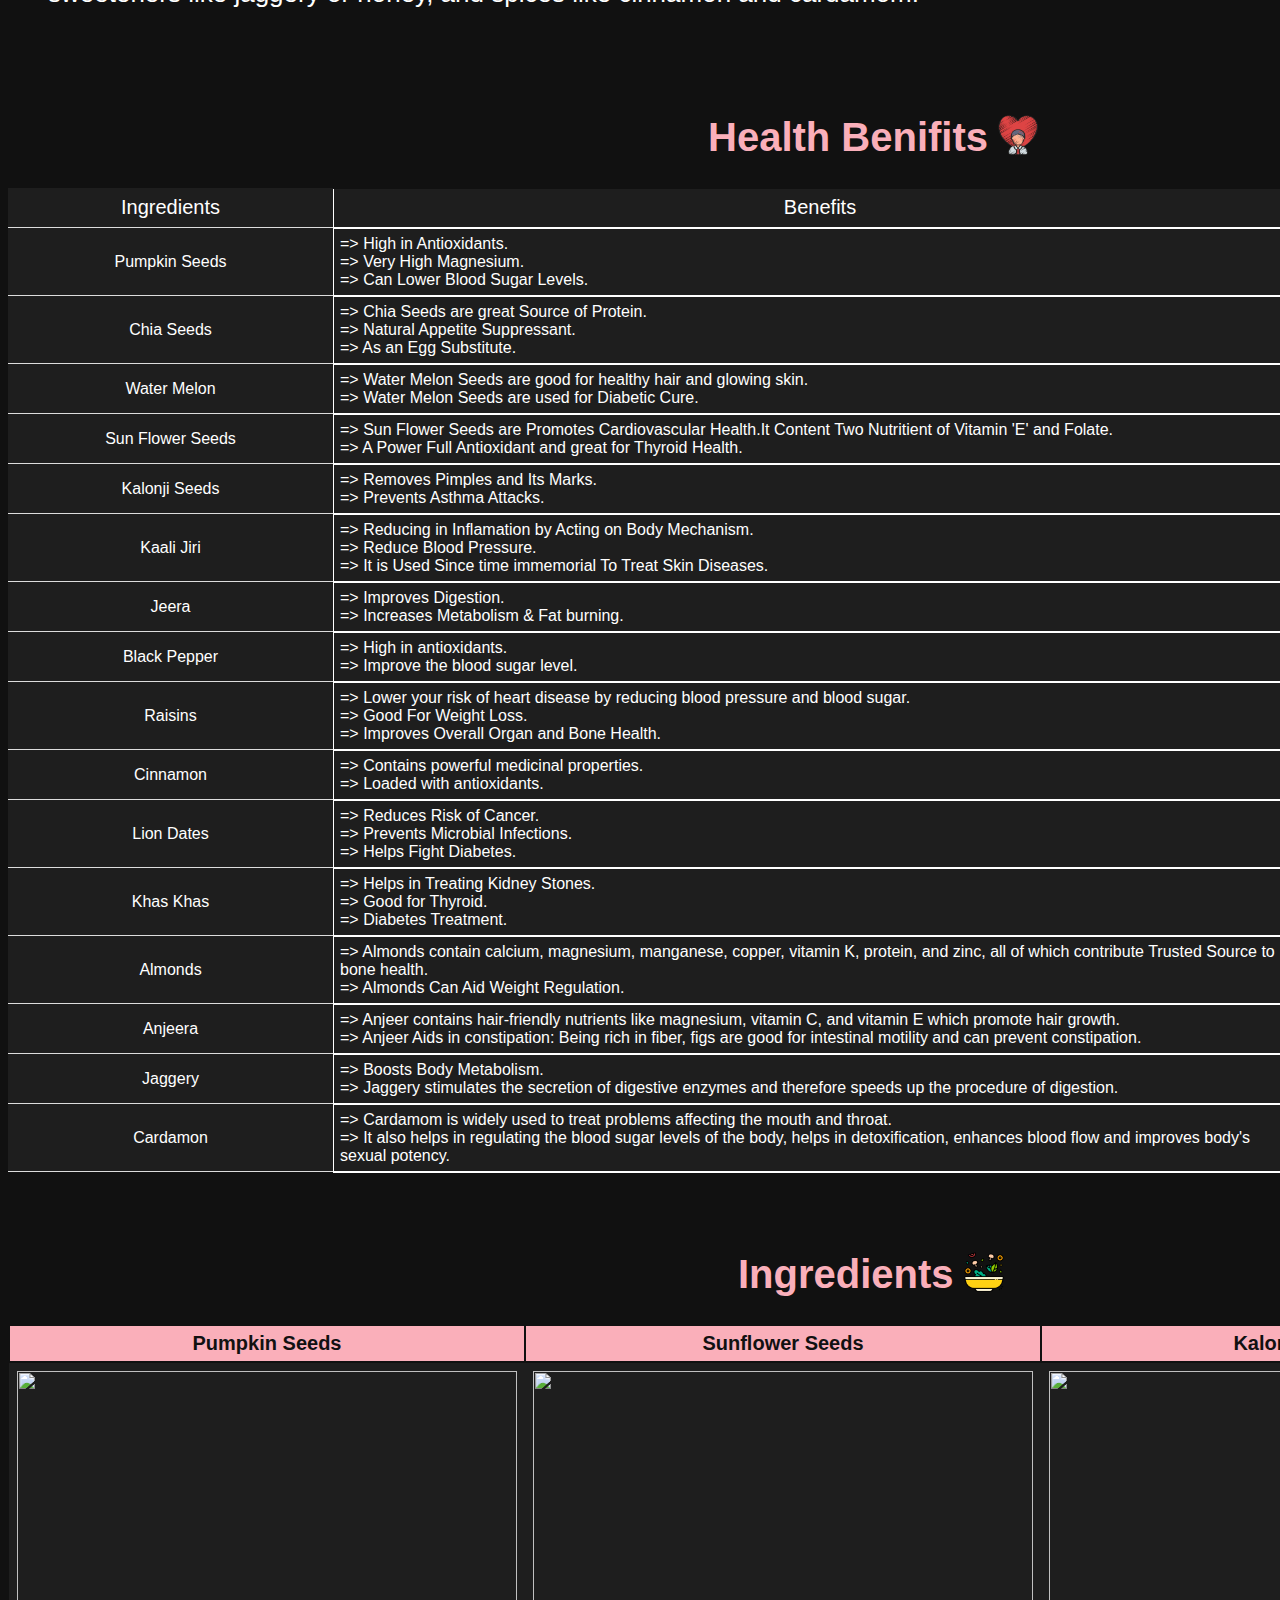
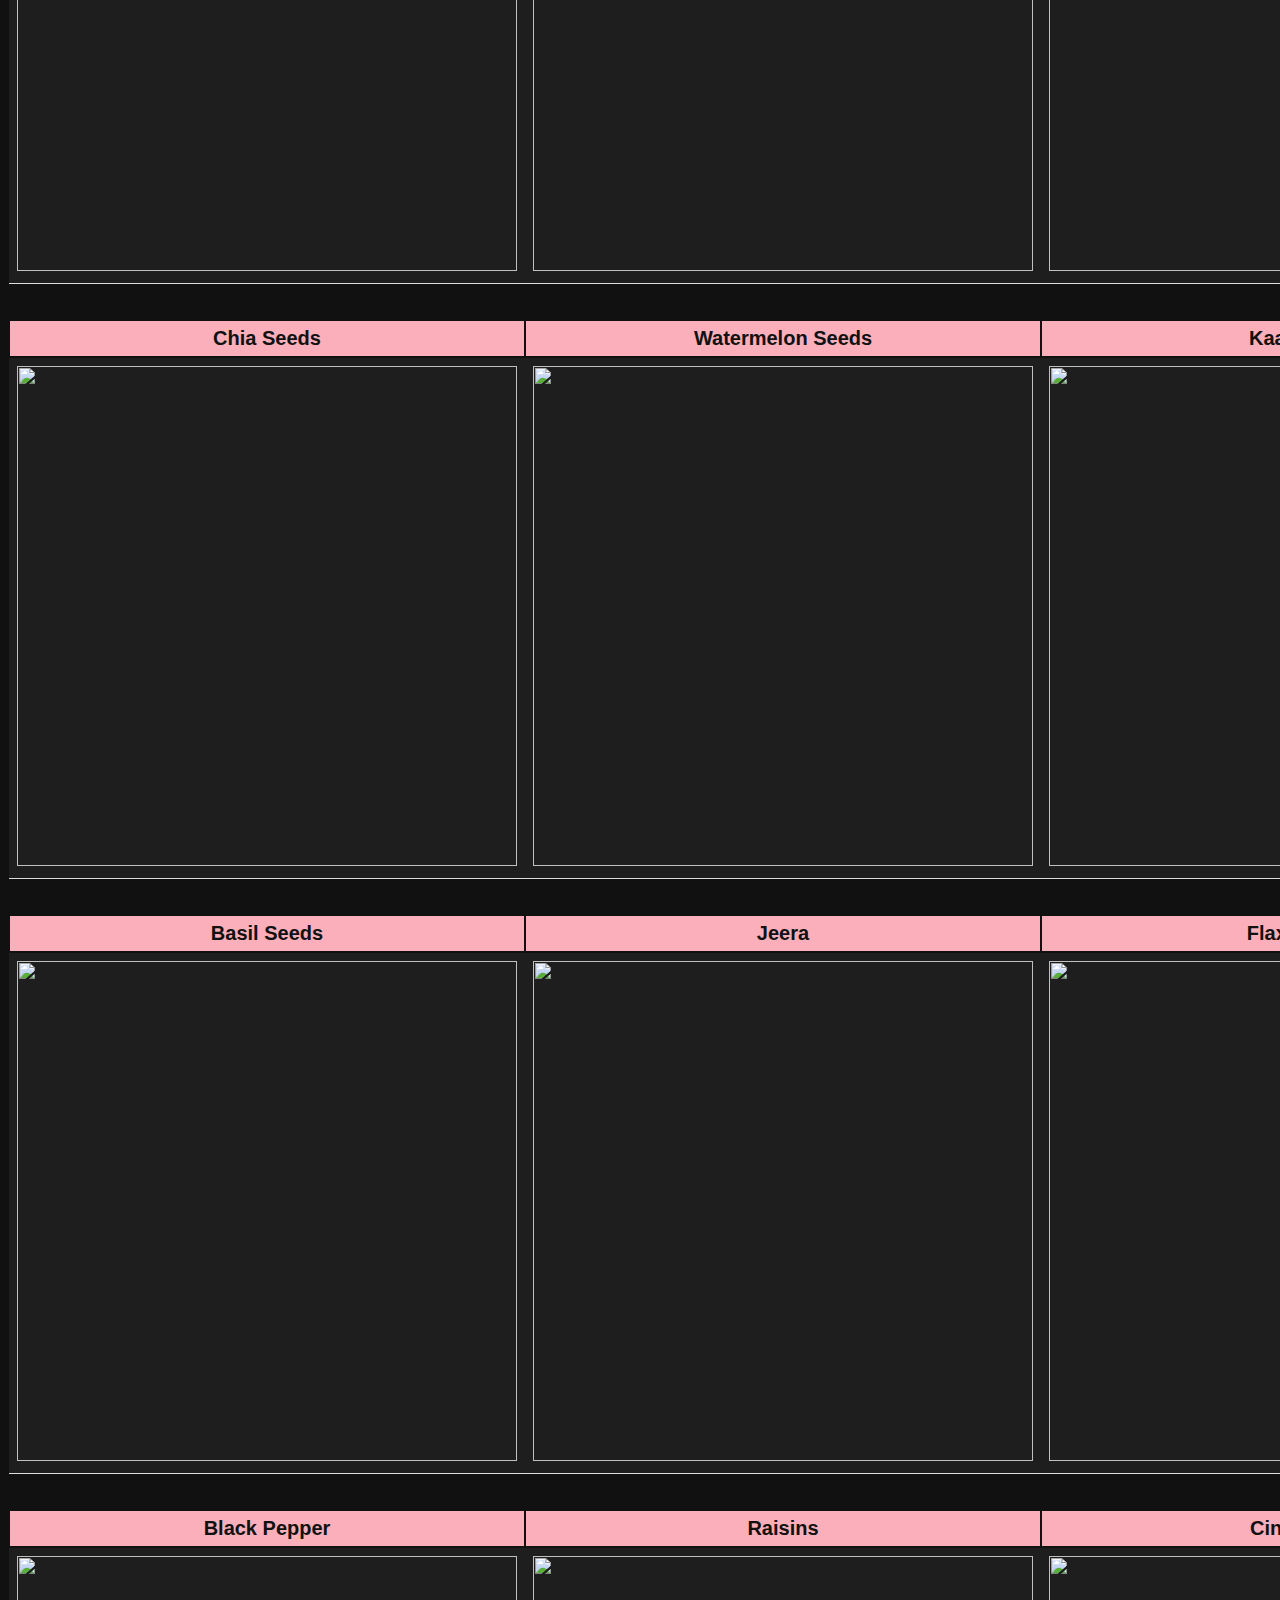
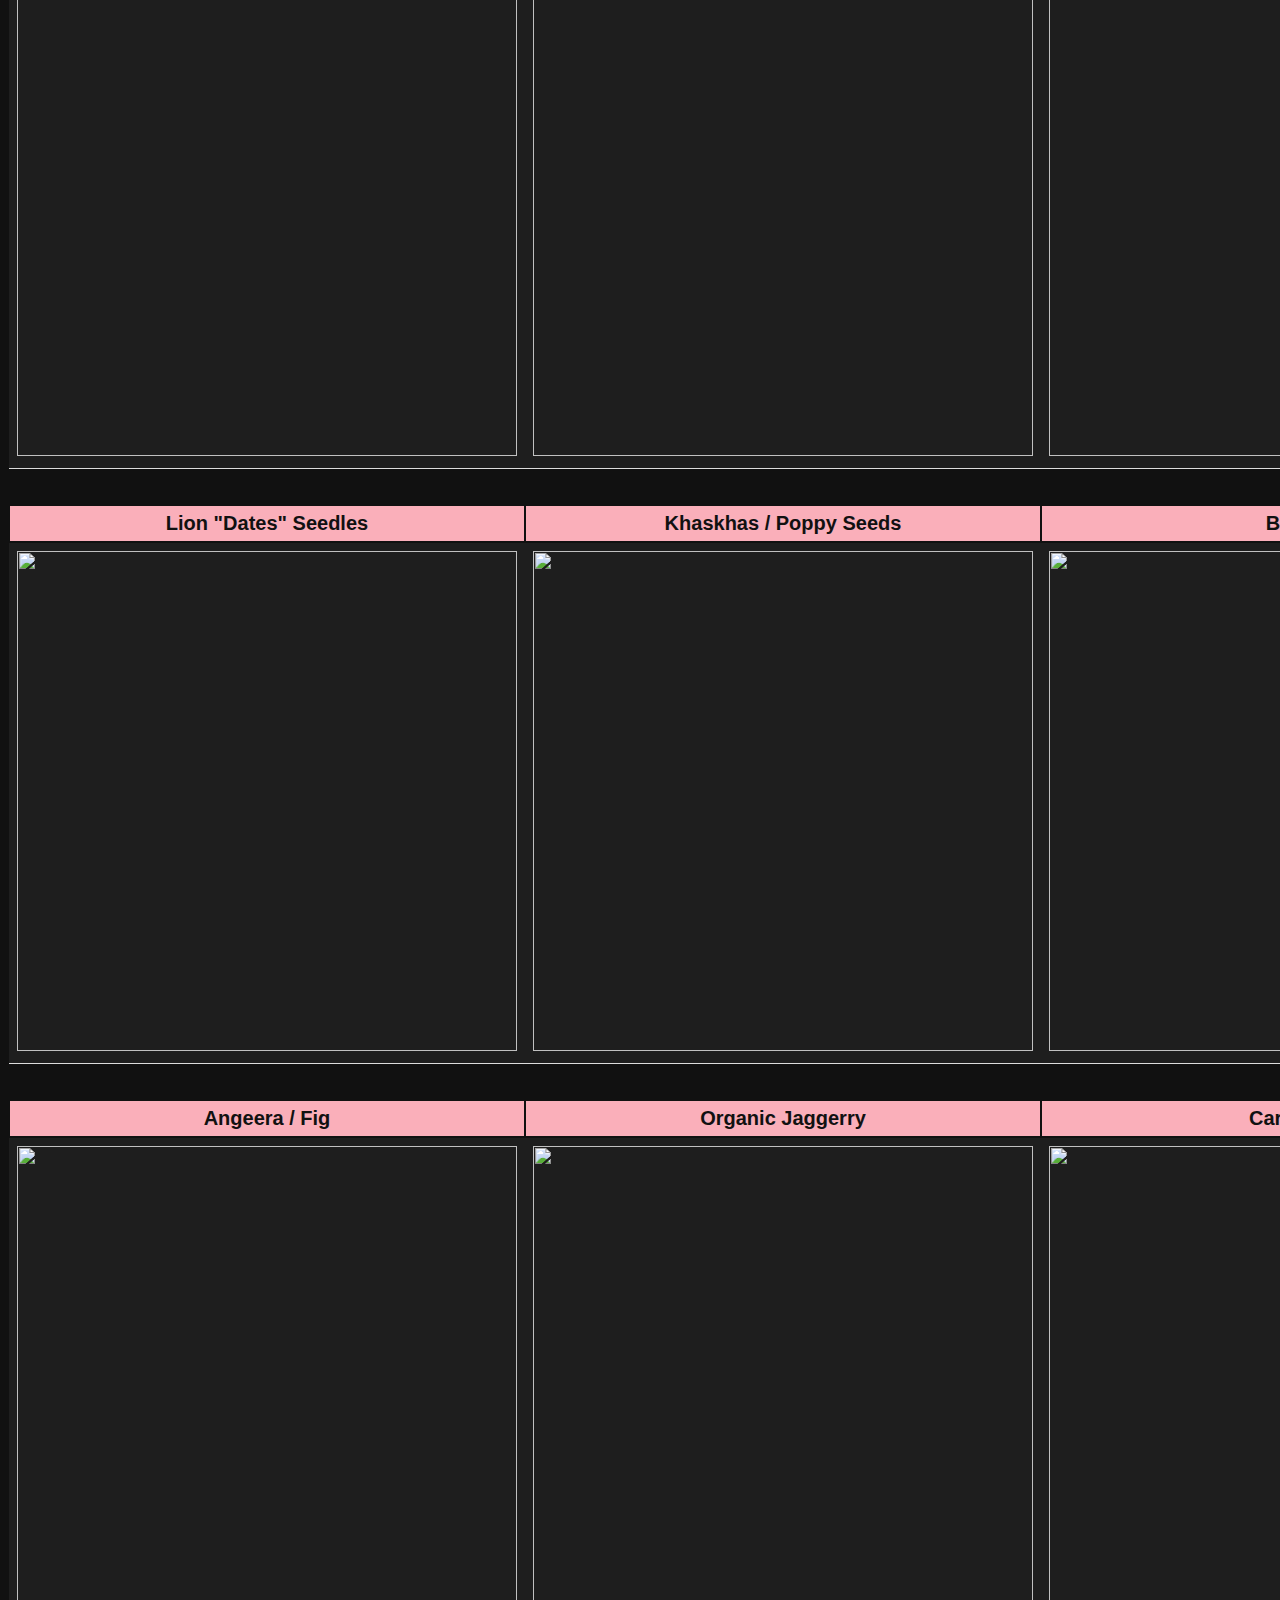
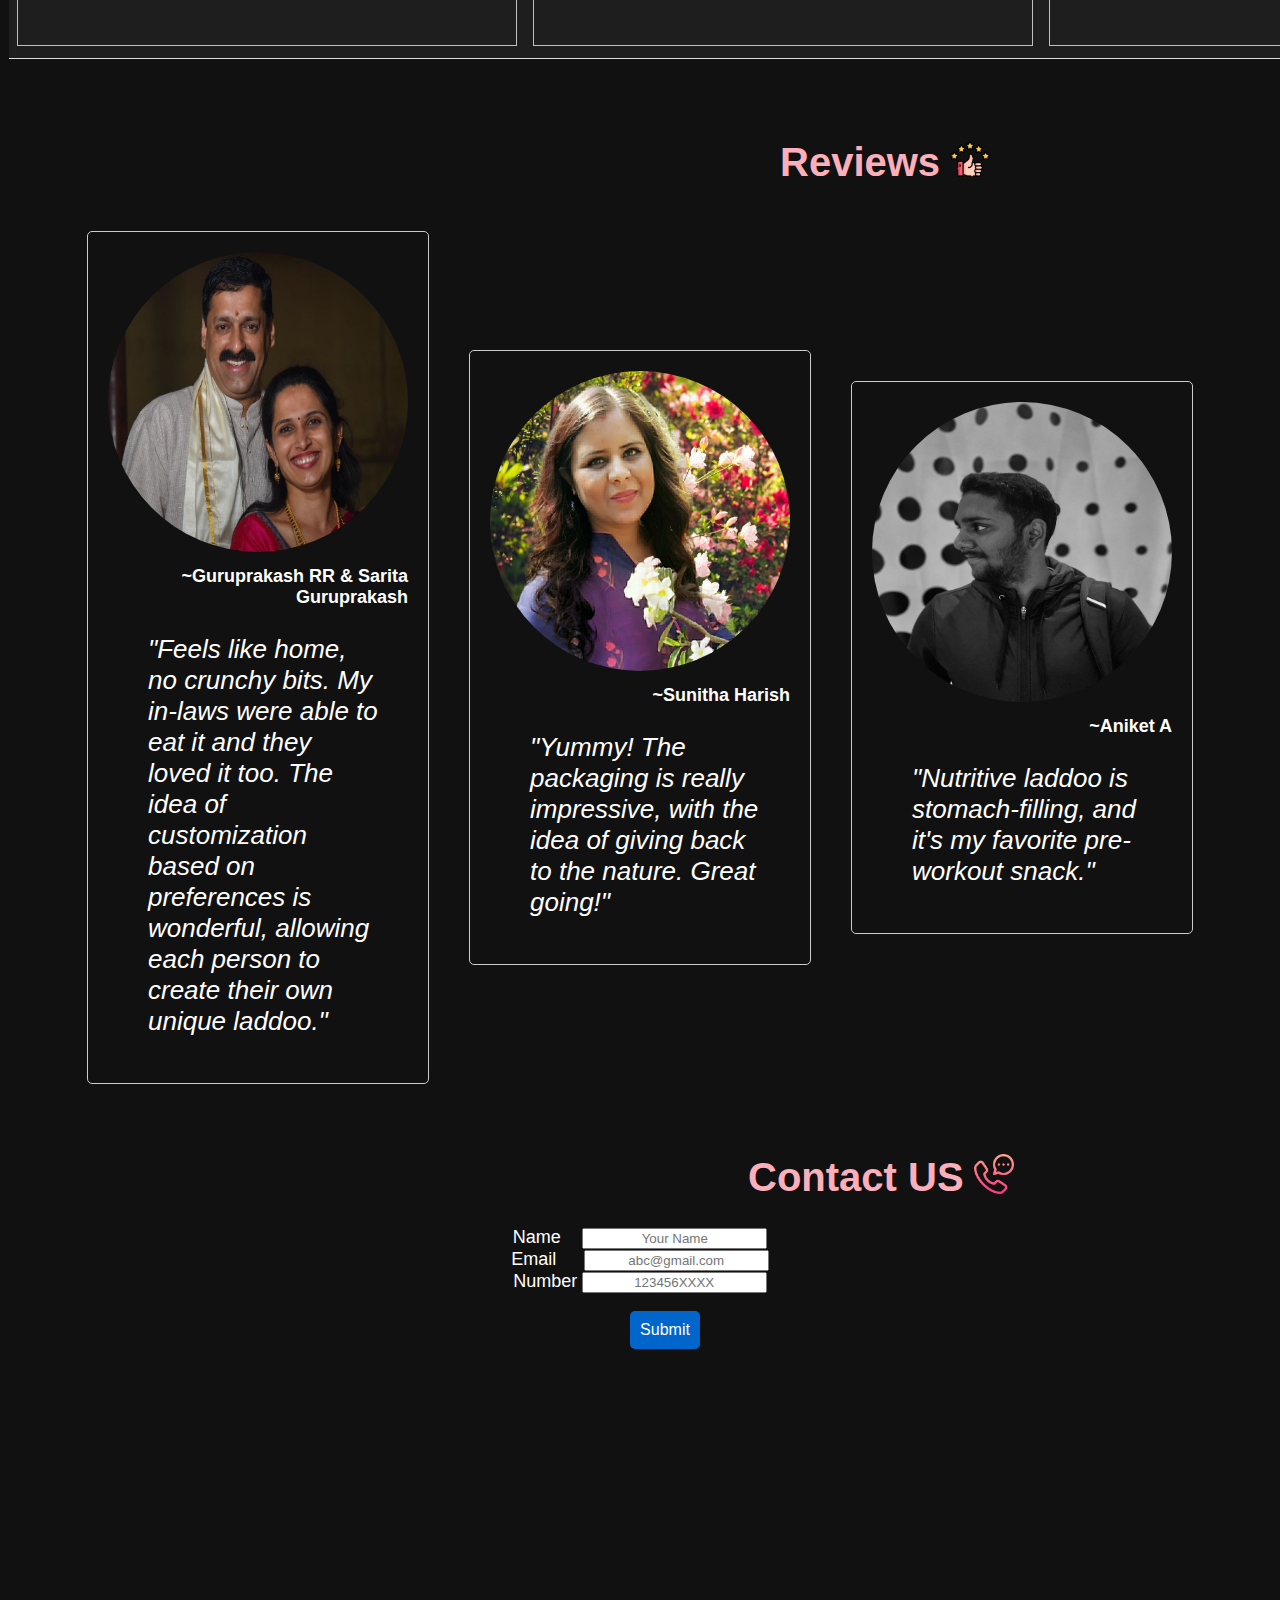
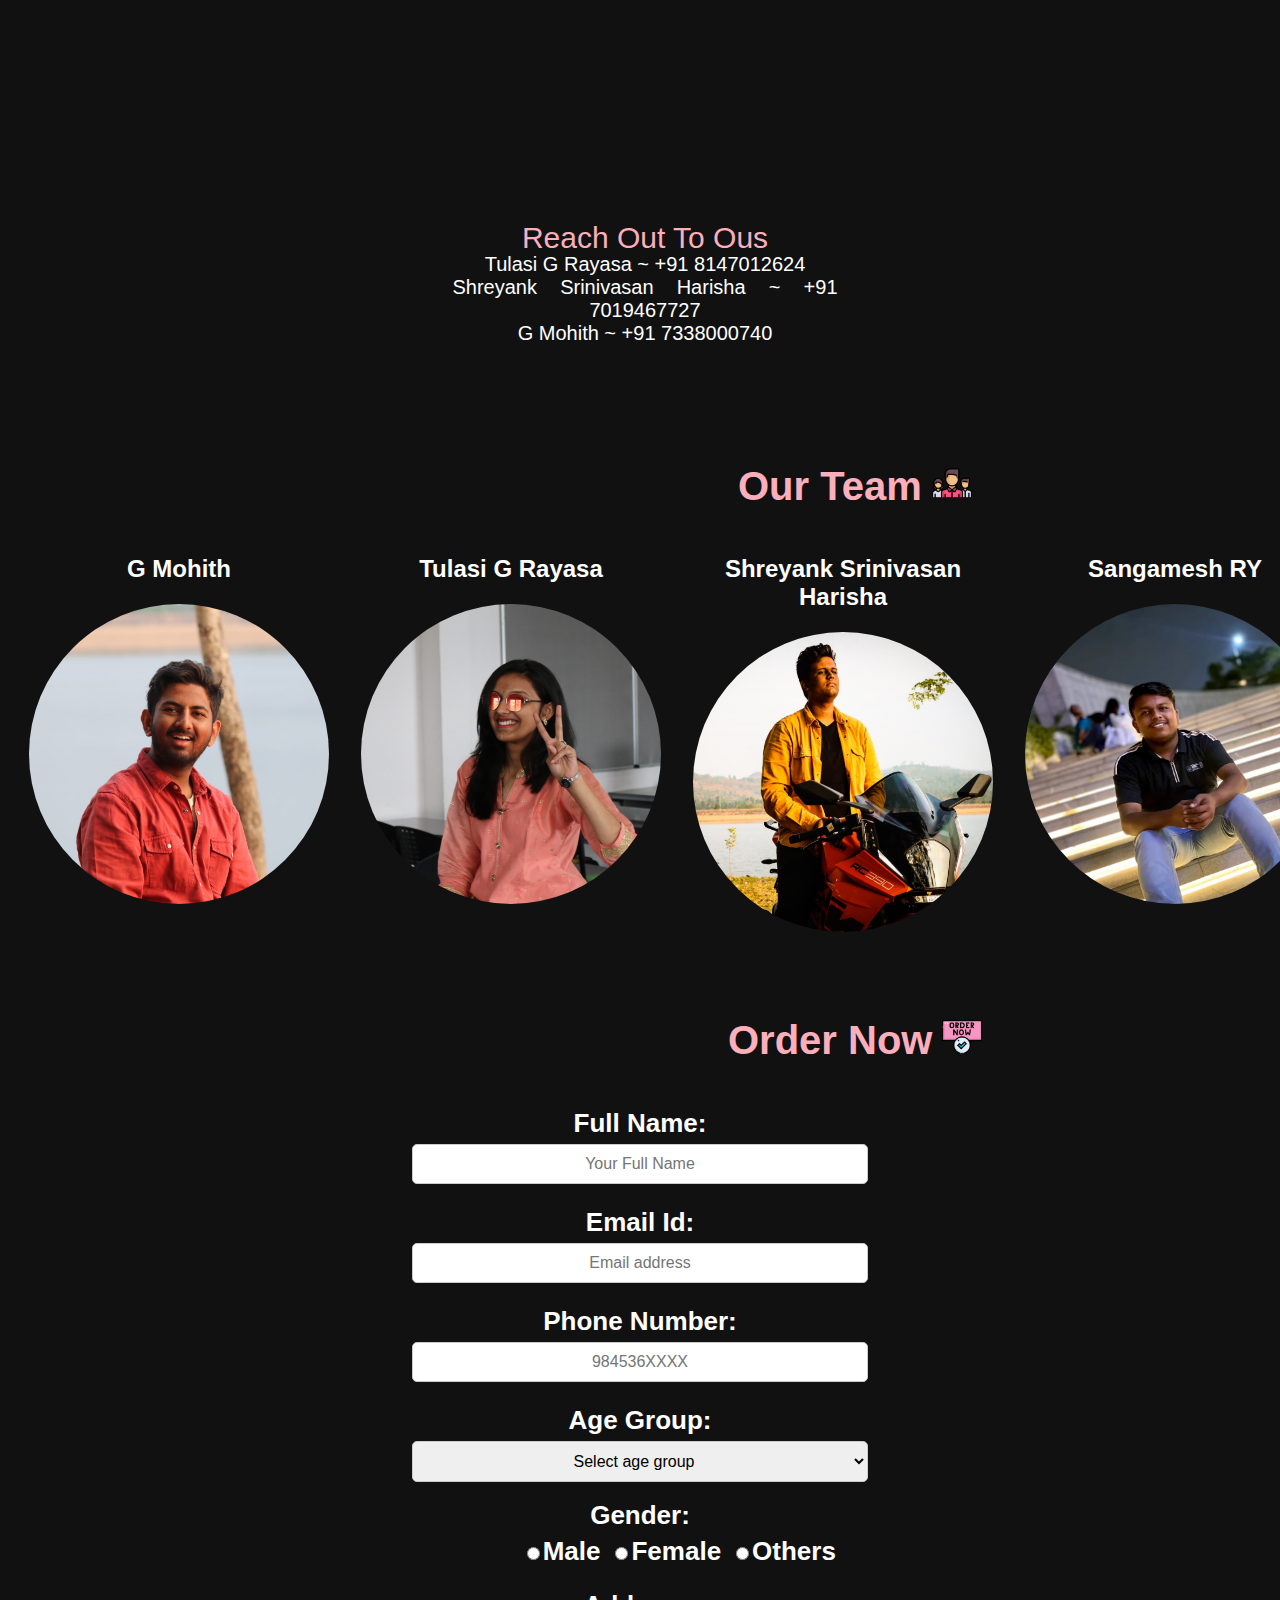
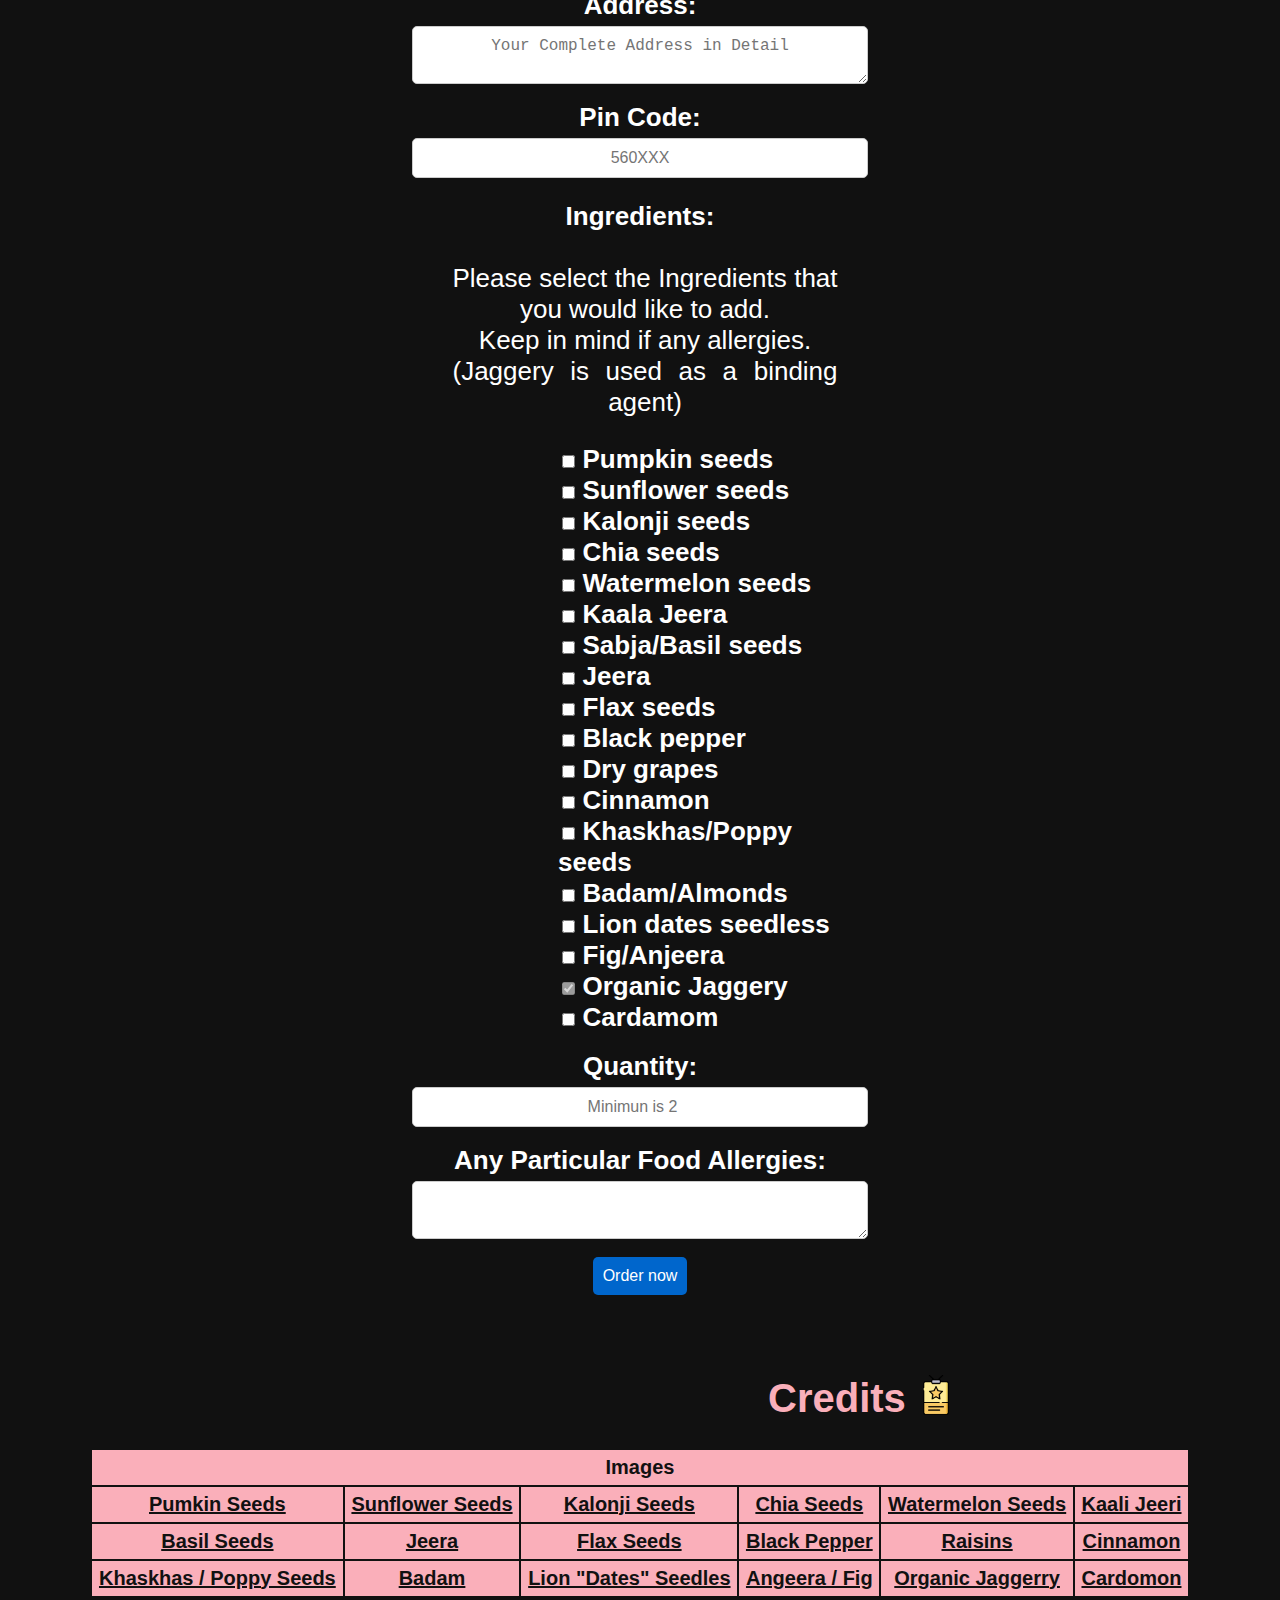
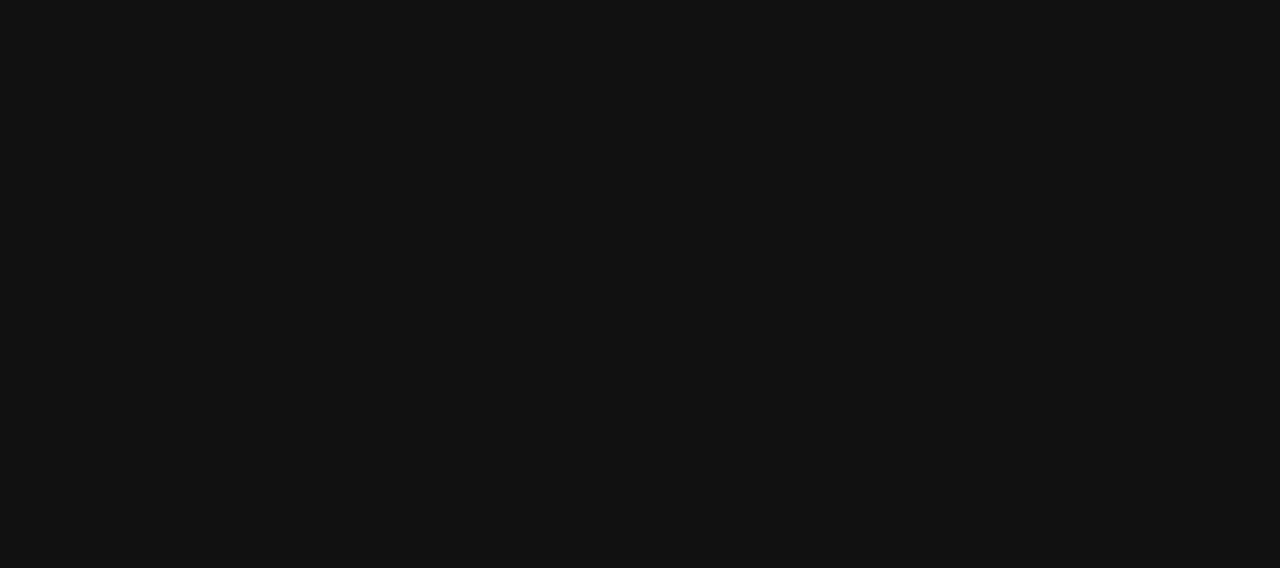
==== commit 7fea39b1: "final final commit" ====
--- a/index.html
+++ b/index.html
@@ -233,19 +233,19 @@
       <div class="testimonial">
         <img src="tulasi_parents.jpg" alt="Testimonial 1">
         <h3>~Guruprakash RR & Sarita Guruprakash</h3>
-        <p>"Feels like home, no crunchy bits my in-laws were able to eat it and they too loved it. The idea of customization based on likings and allergies is wonderful making one laddo their own unique laddoo"</p>
+        <p>"Feels like home, no crunchy bits. My in-laws were able to eat it and they loved it too. The idea of customization based on preferences is wonderful, allowing each person to create their own unique laddoo."</p>
       </div>
       
       <div class="testimonial">
-        <img src="sunitha.jpg" alt="Testimonial 2">
-        <h3>~Sunitha N</h3>
-        <p>"Yummy! The packaging is really impressive with the idea of giving back to the nature. Great going!"</p>
+        <img src="sunu1.jpg" alt="Testimonial 2">
+        <h3>~Sunitha Harish</h3>
+        <p>"Yummy! The packaging is really impressive, with the idea of giving back to the nature. Great going!"</p>
       </div>
       
       <div class="testimonial">
         <img src="ani.jpg" alt="Testimonial 3">
         <h3>~Aniket A</h3>
-        <p>"Nutritive laddoo is stomach filling. My most favourite pre-workout."</p>
+        <p>"Nutritive laddoo is stomach-filling, and it's my favorite pre-workout snack."</p>
       </div>
     </div>
 </div>
@@ -465,5 +465,6 @@
   <br><br><br><br><br><br><br><br><br><br><br>
   <br><br><br><br><br><br><br><br><br><br>
 </footer>
+
 </body>
 </html>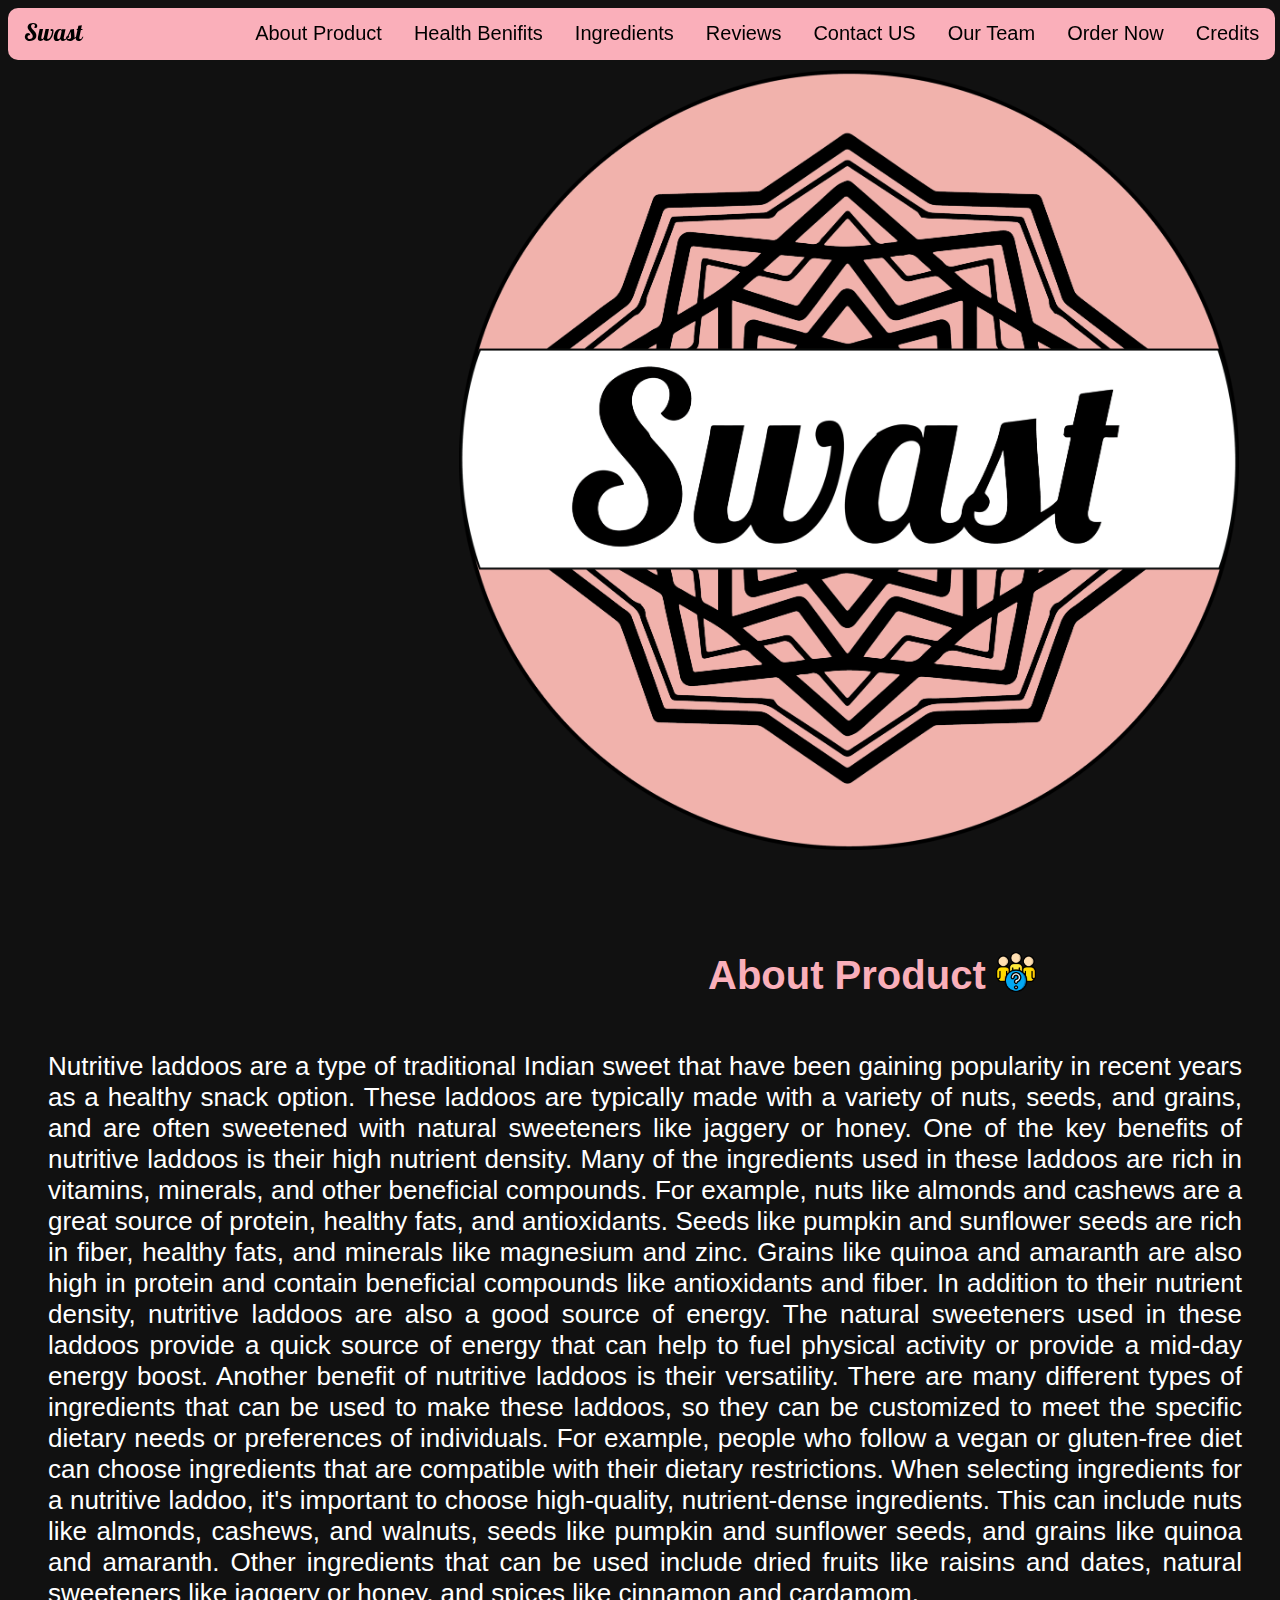
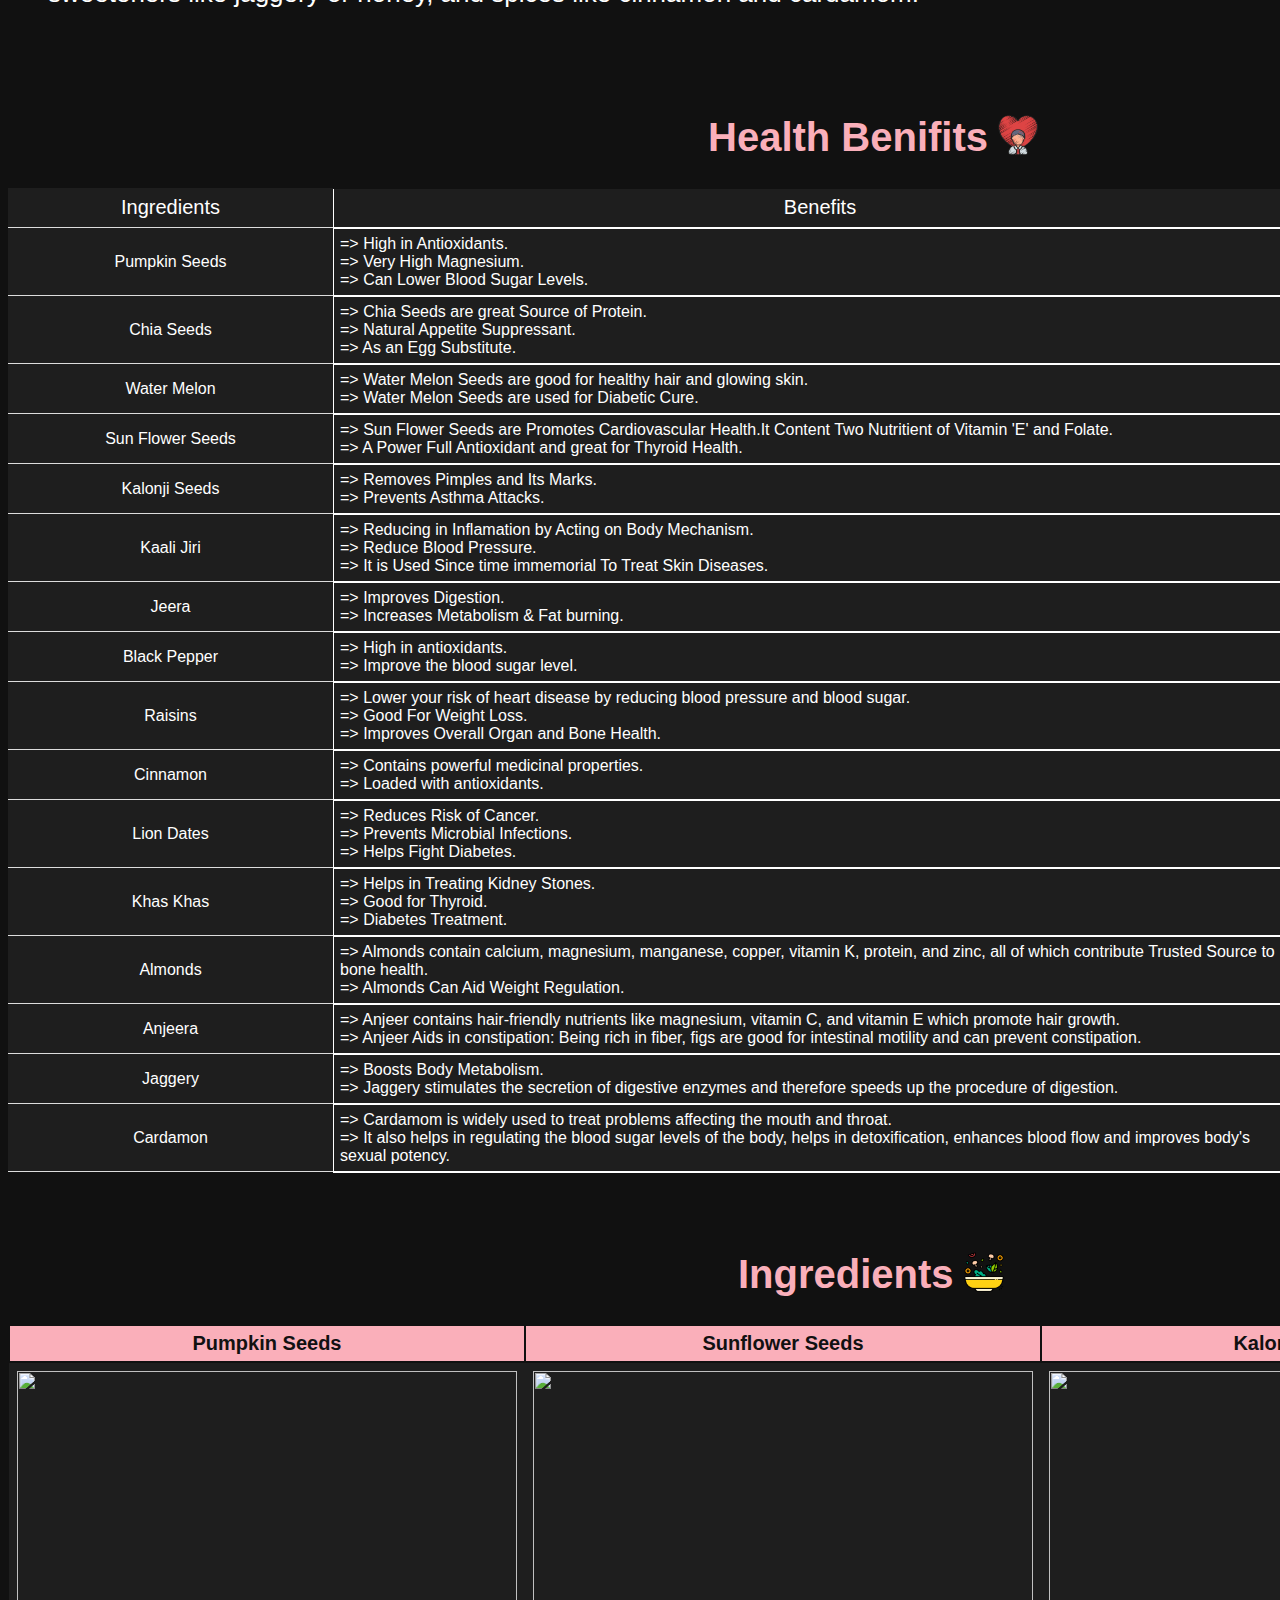
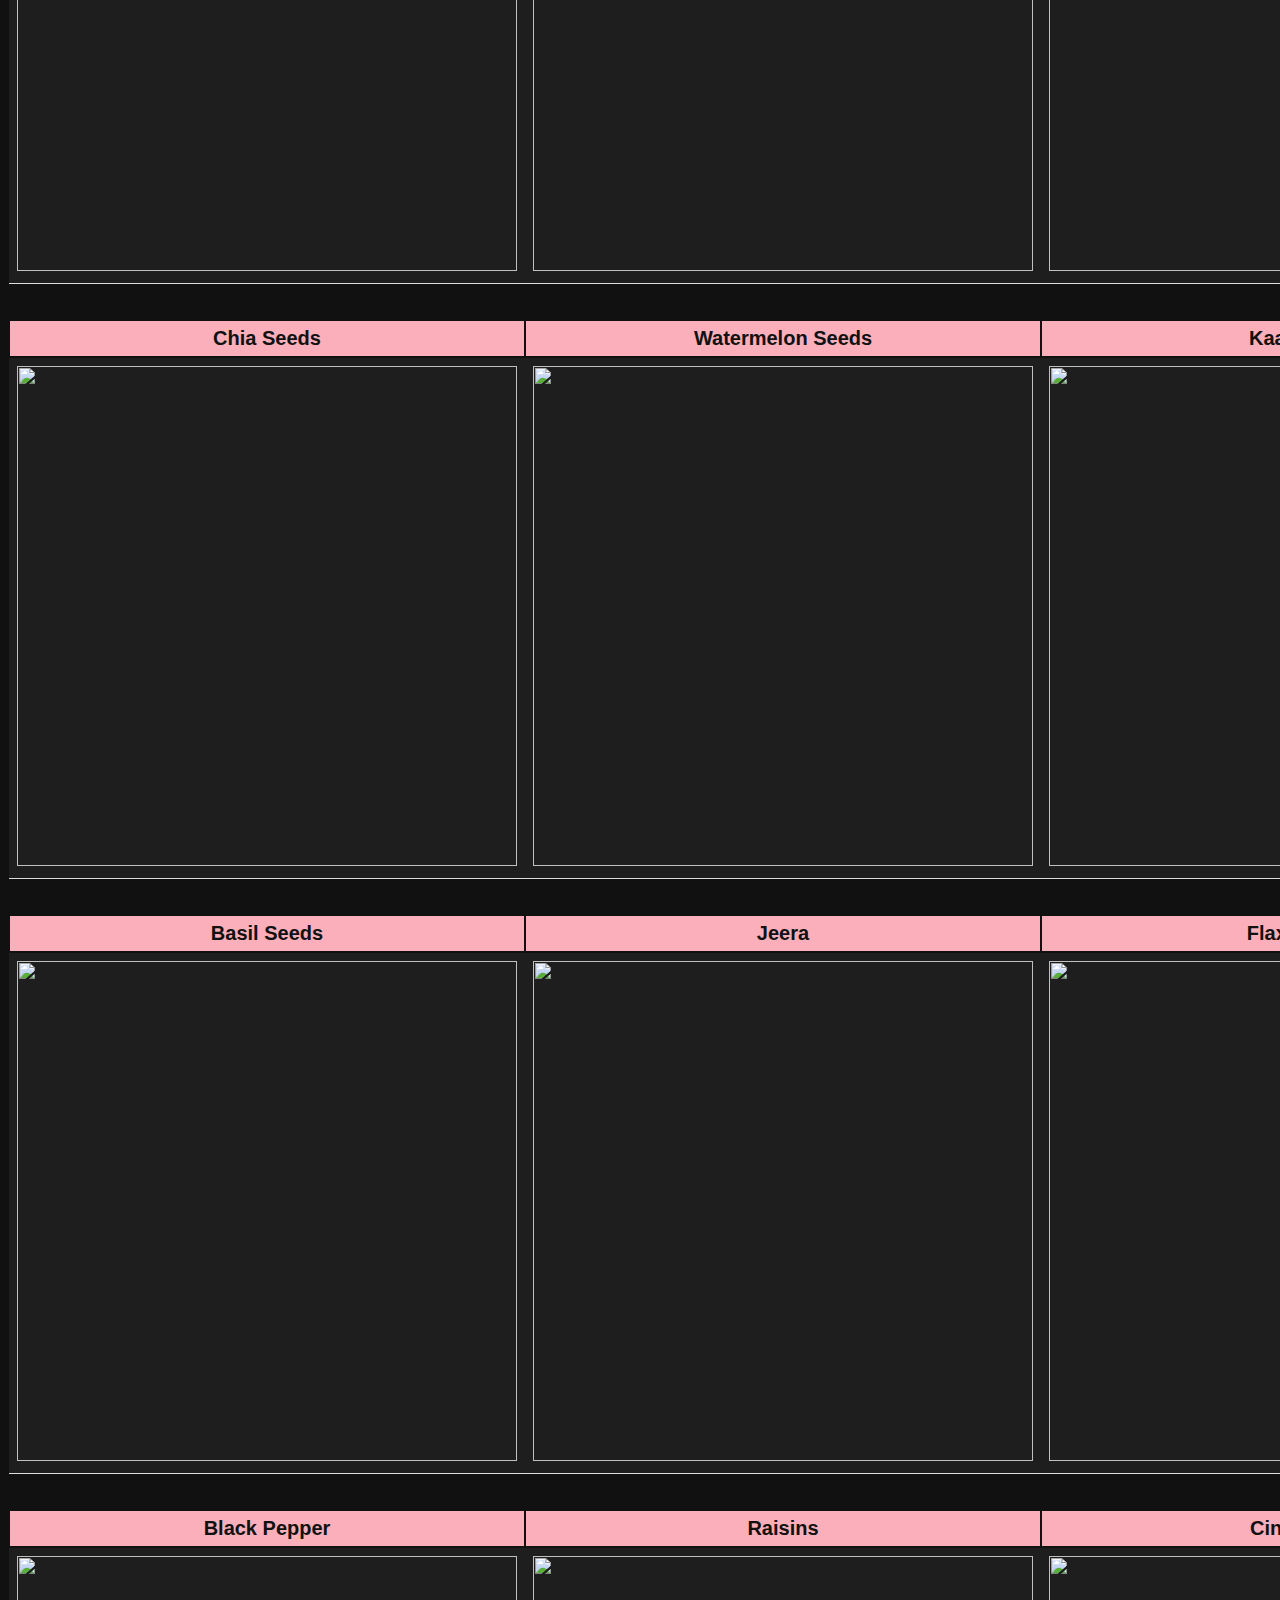
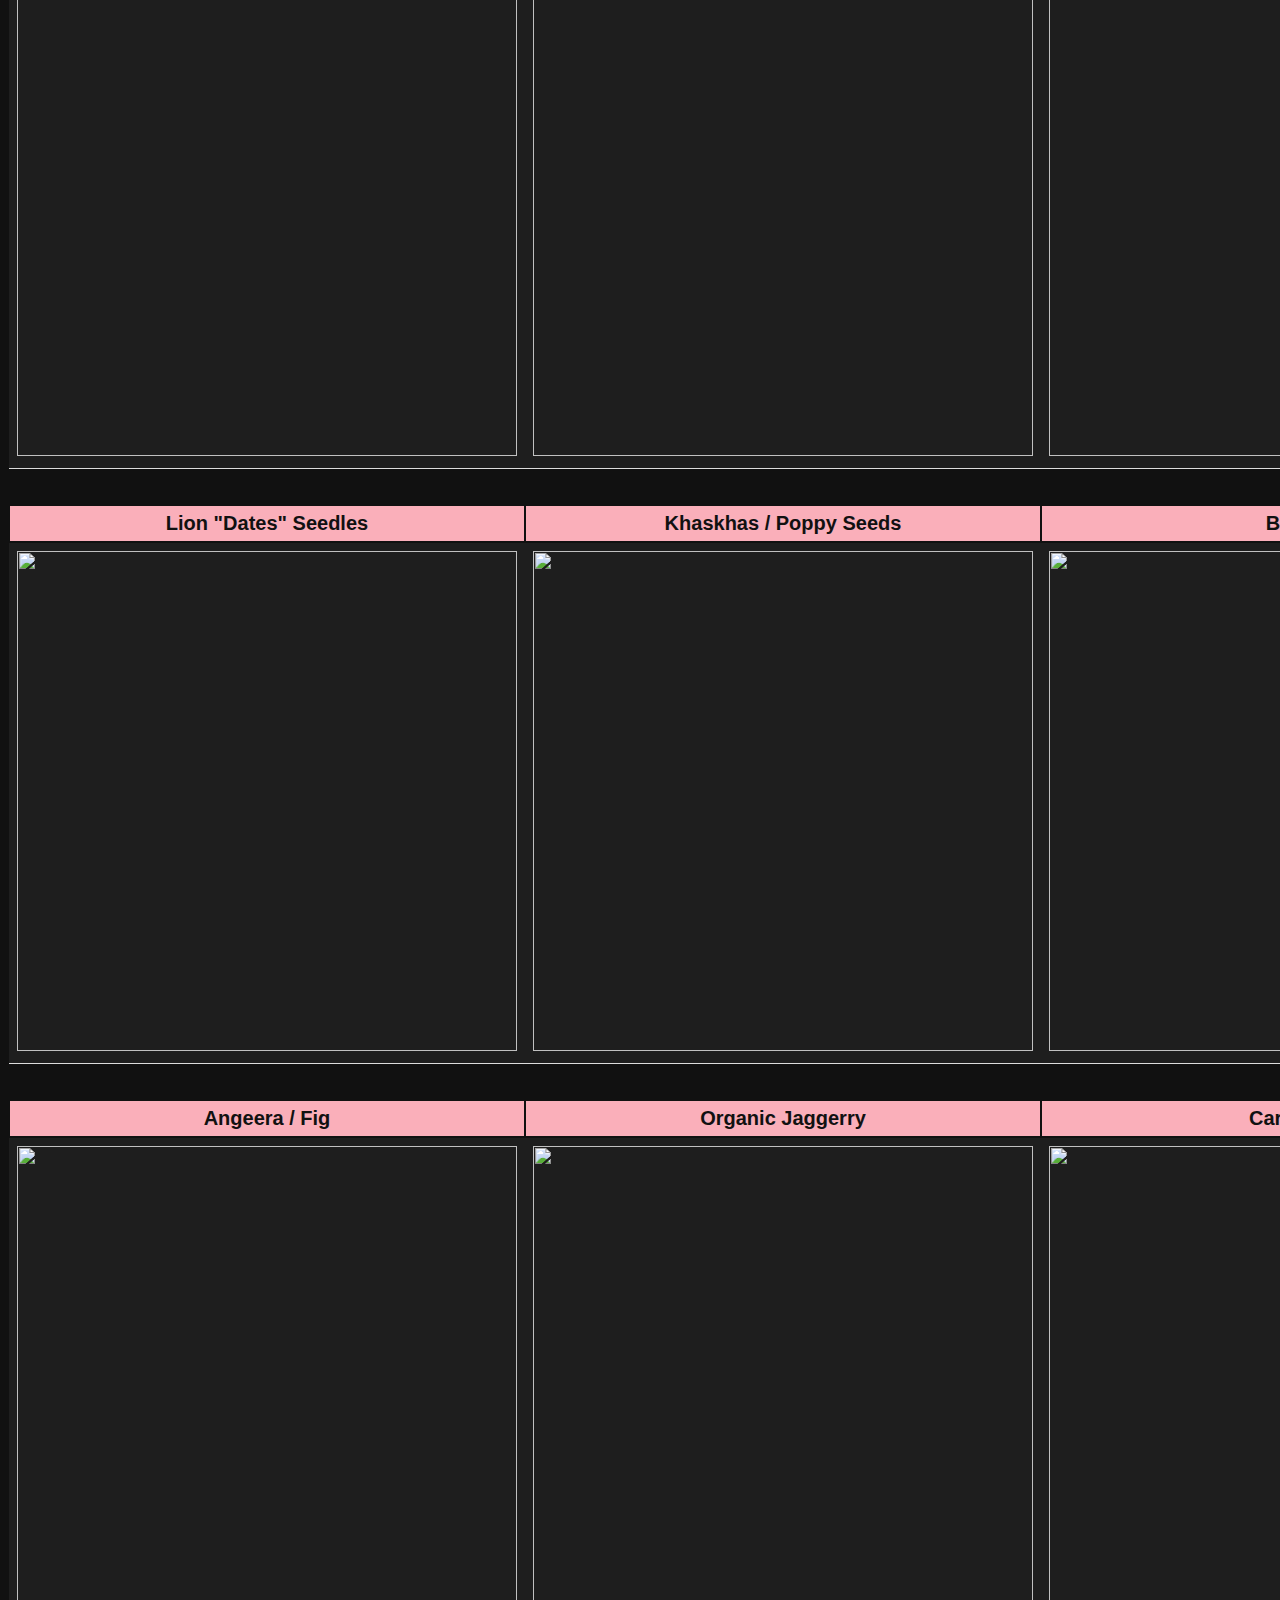
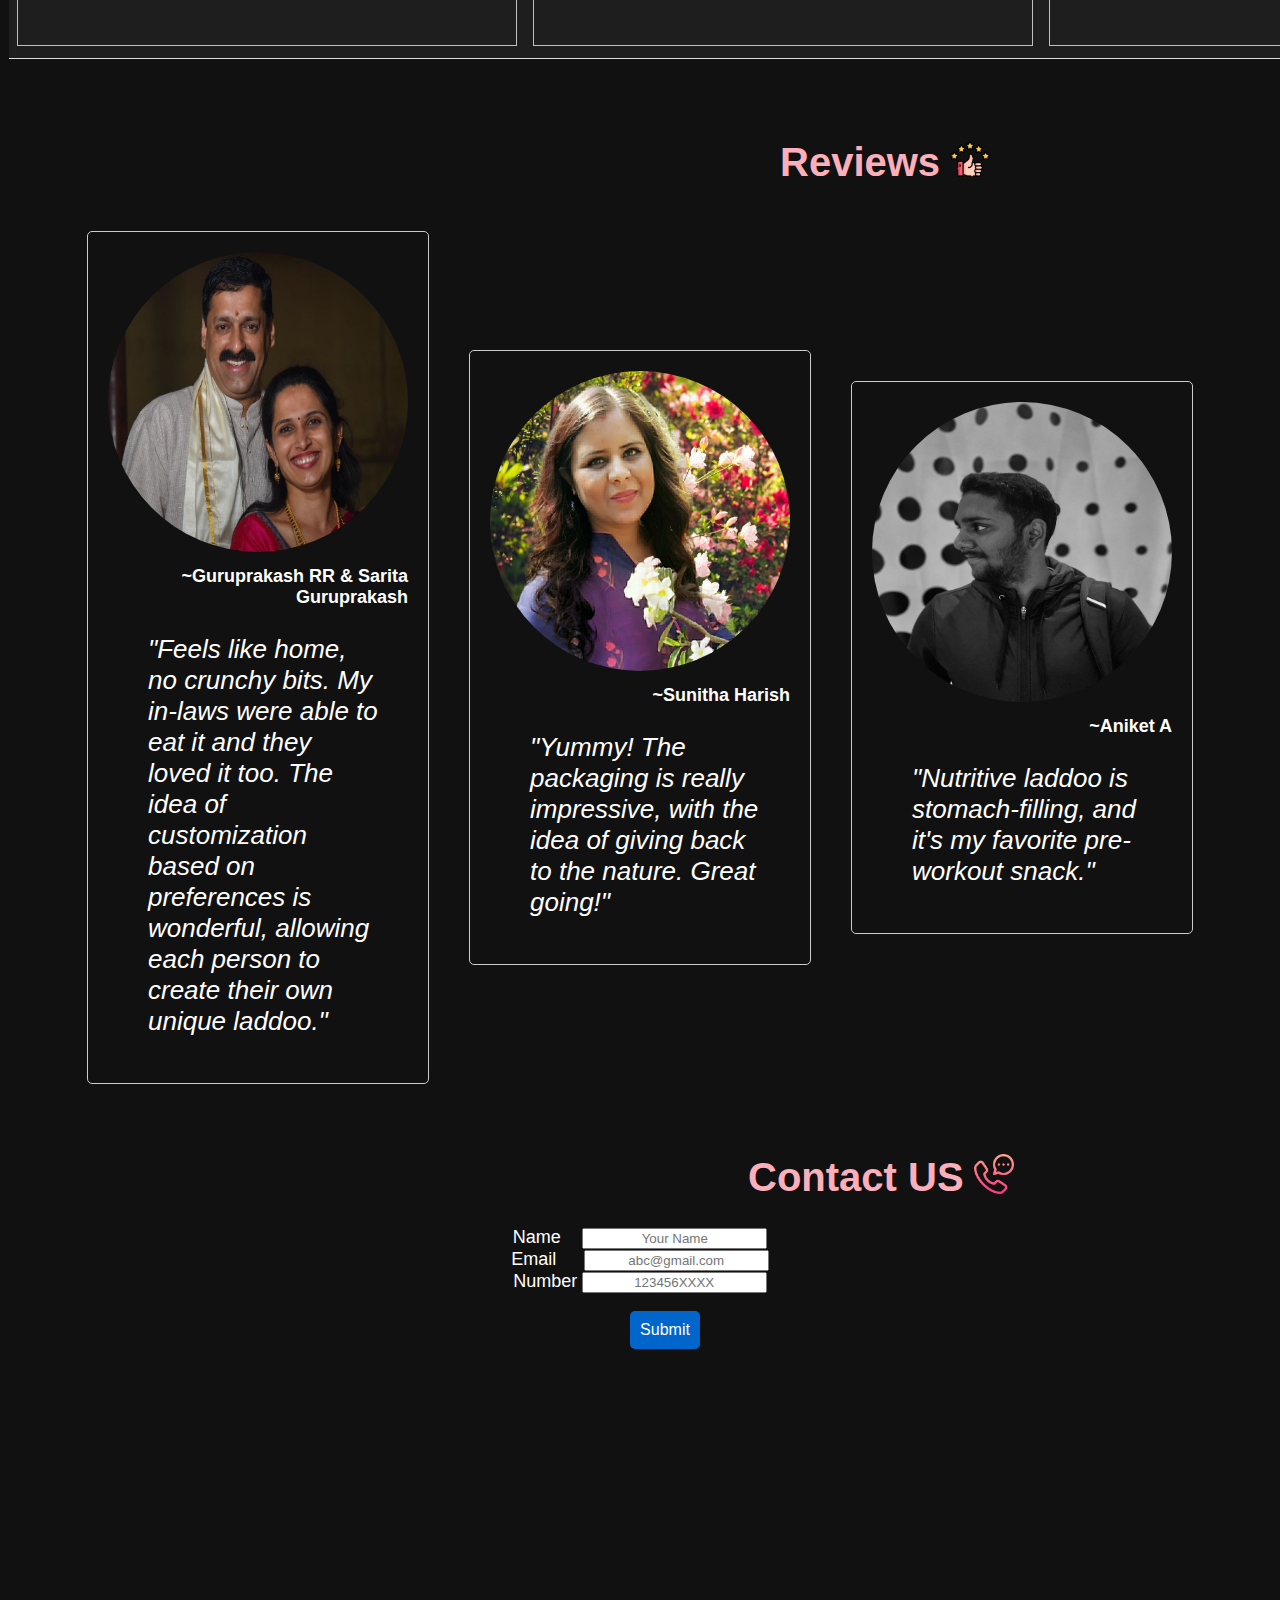
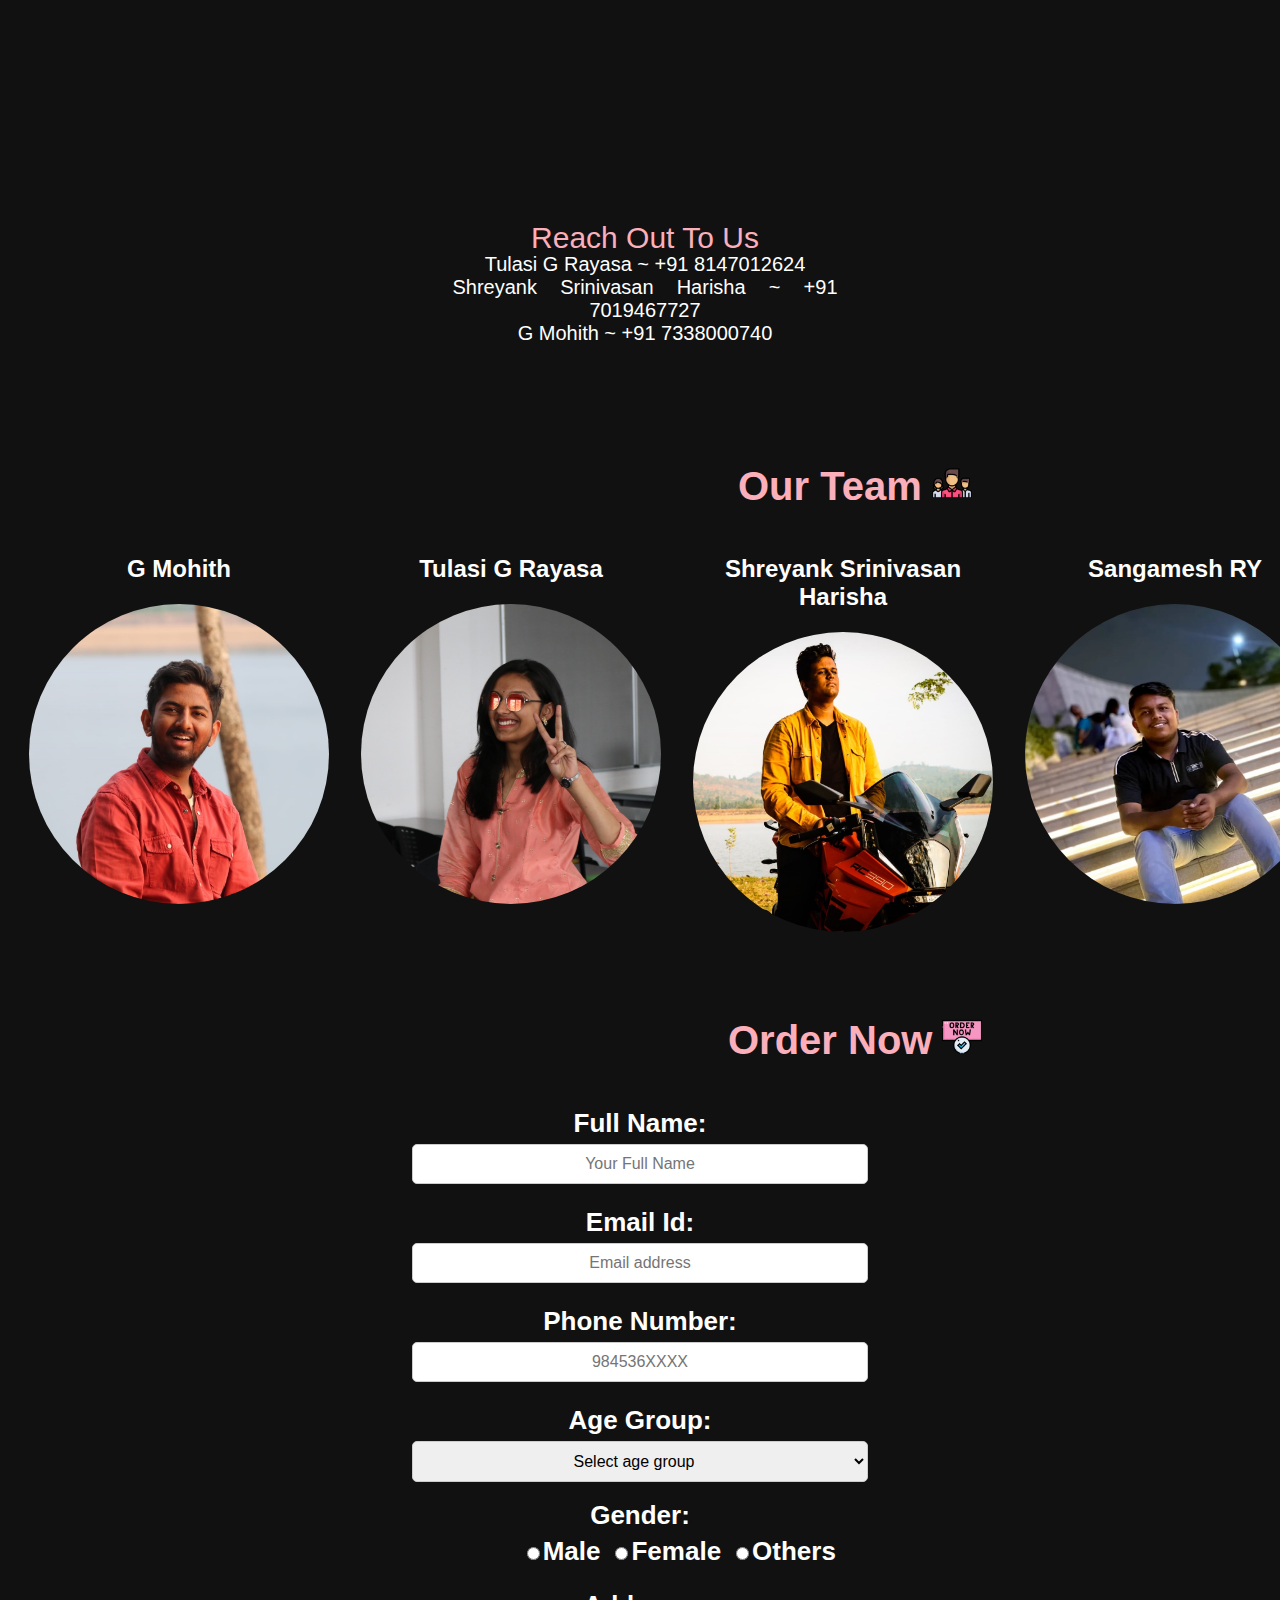
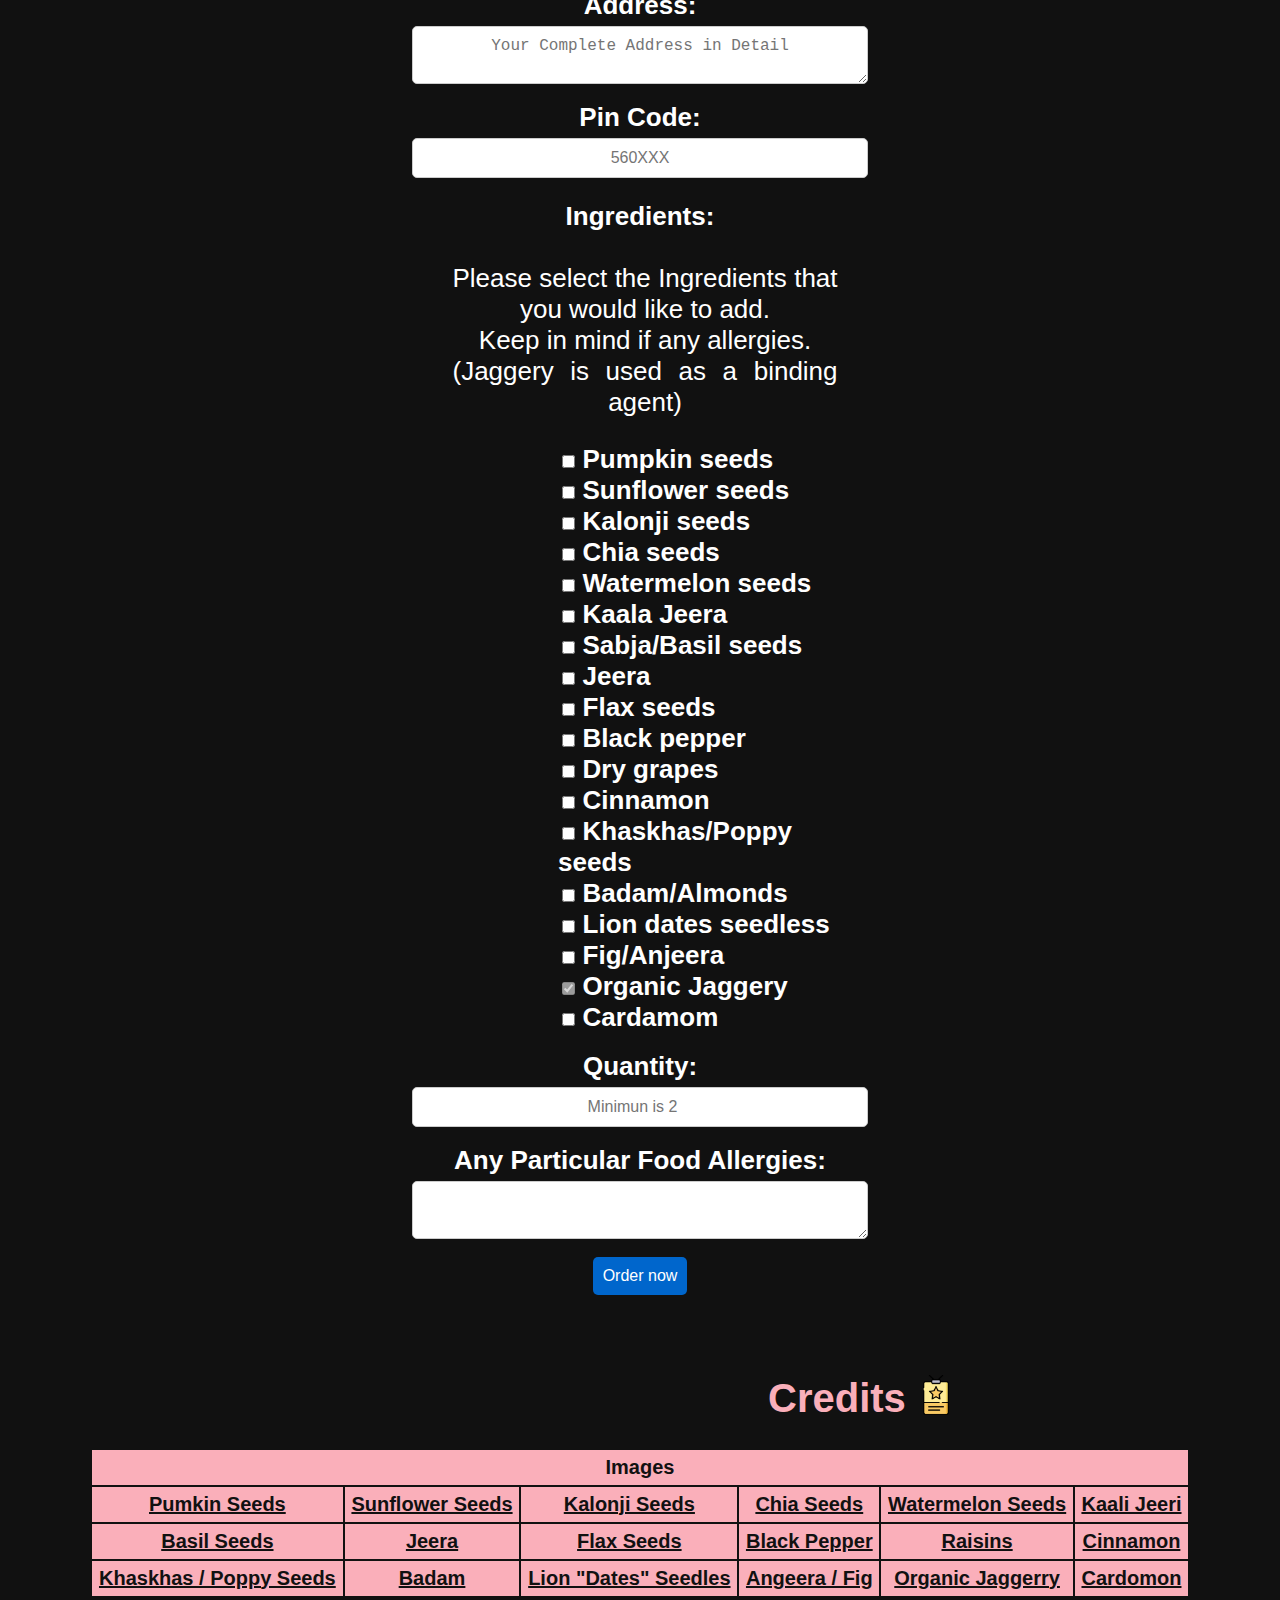
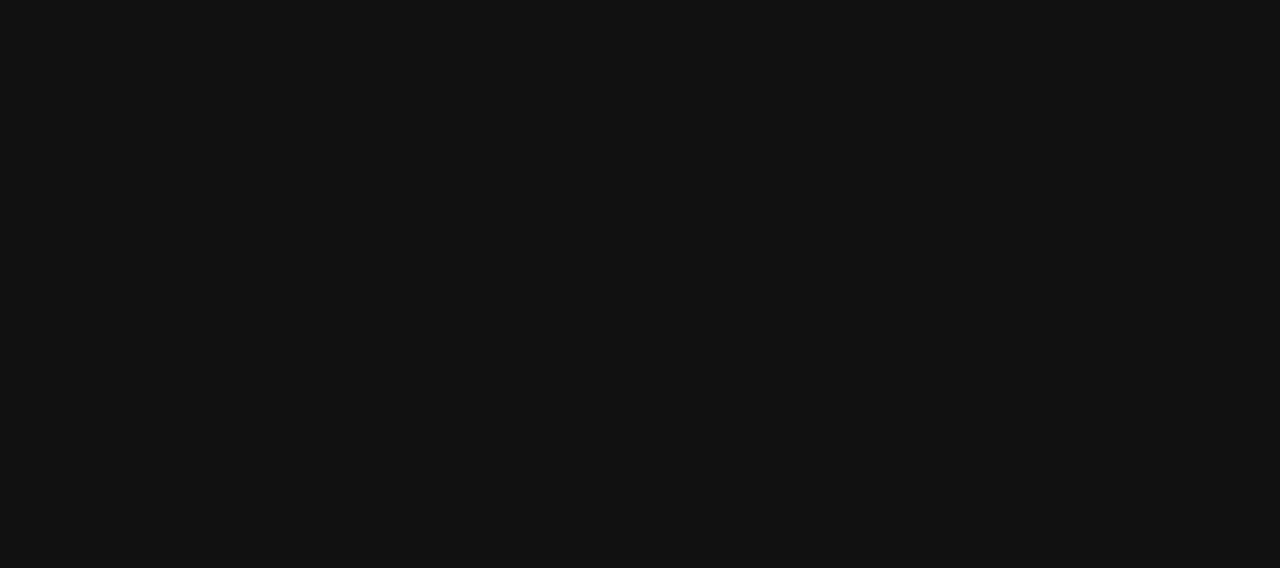
==== commit fe35fd76: "final" ====
--- a/index.html
+++ b/index.html
@@ -269,7 +269,7 @@
     <button type="submit" class = "button" style="margin-left:50px">   Submit   </button>
     <br><br>
     <iframe src="https://www.google.com/maps/embed?pb=!1m18!1m12!1m3!1d3888.7572908318016!2d77.49712961111283!3d12.923314987335083!2m3!1f0!2f0!3f0!3m2!1i1024!2i768!4f13.1!3m3!1m2!1s0x3bafad1d6f18a4b9%3A0xc6082c1a24eba0bf!2sRV%20University!5e0!3m2!1sen!2sin!4v1682447134139!5m2!1sen!2sin" width="600" height="450" style="border:0;" allowfullscreen="" loading="lazy" referrerpolicy="no-referrer-when-downgrade"></iframe>
-    <p style="color:#FAAFBA;text-align:center;font-size:30px;margin-top:0px;margin-bottom:10px">Reach Out To Ous</p>
+    <p style="color:#FAAFBA;text-align:center;font-size:30px;margin-top:0px;margin-bottom:10px">Reach Out To Us</p>
     <p style="font-size:20px;">Tulasi G Rayasa ~ +91 8147012624<br>Shreyank Srinivasan Harisha ~ +91 7019467727<br>G Mohith ~ +91 7338000740</p>
     </form>
     <br>
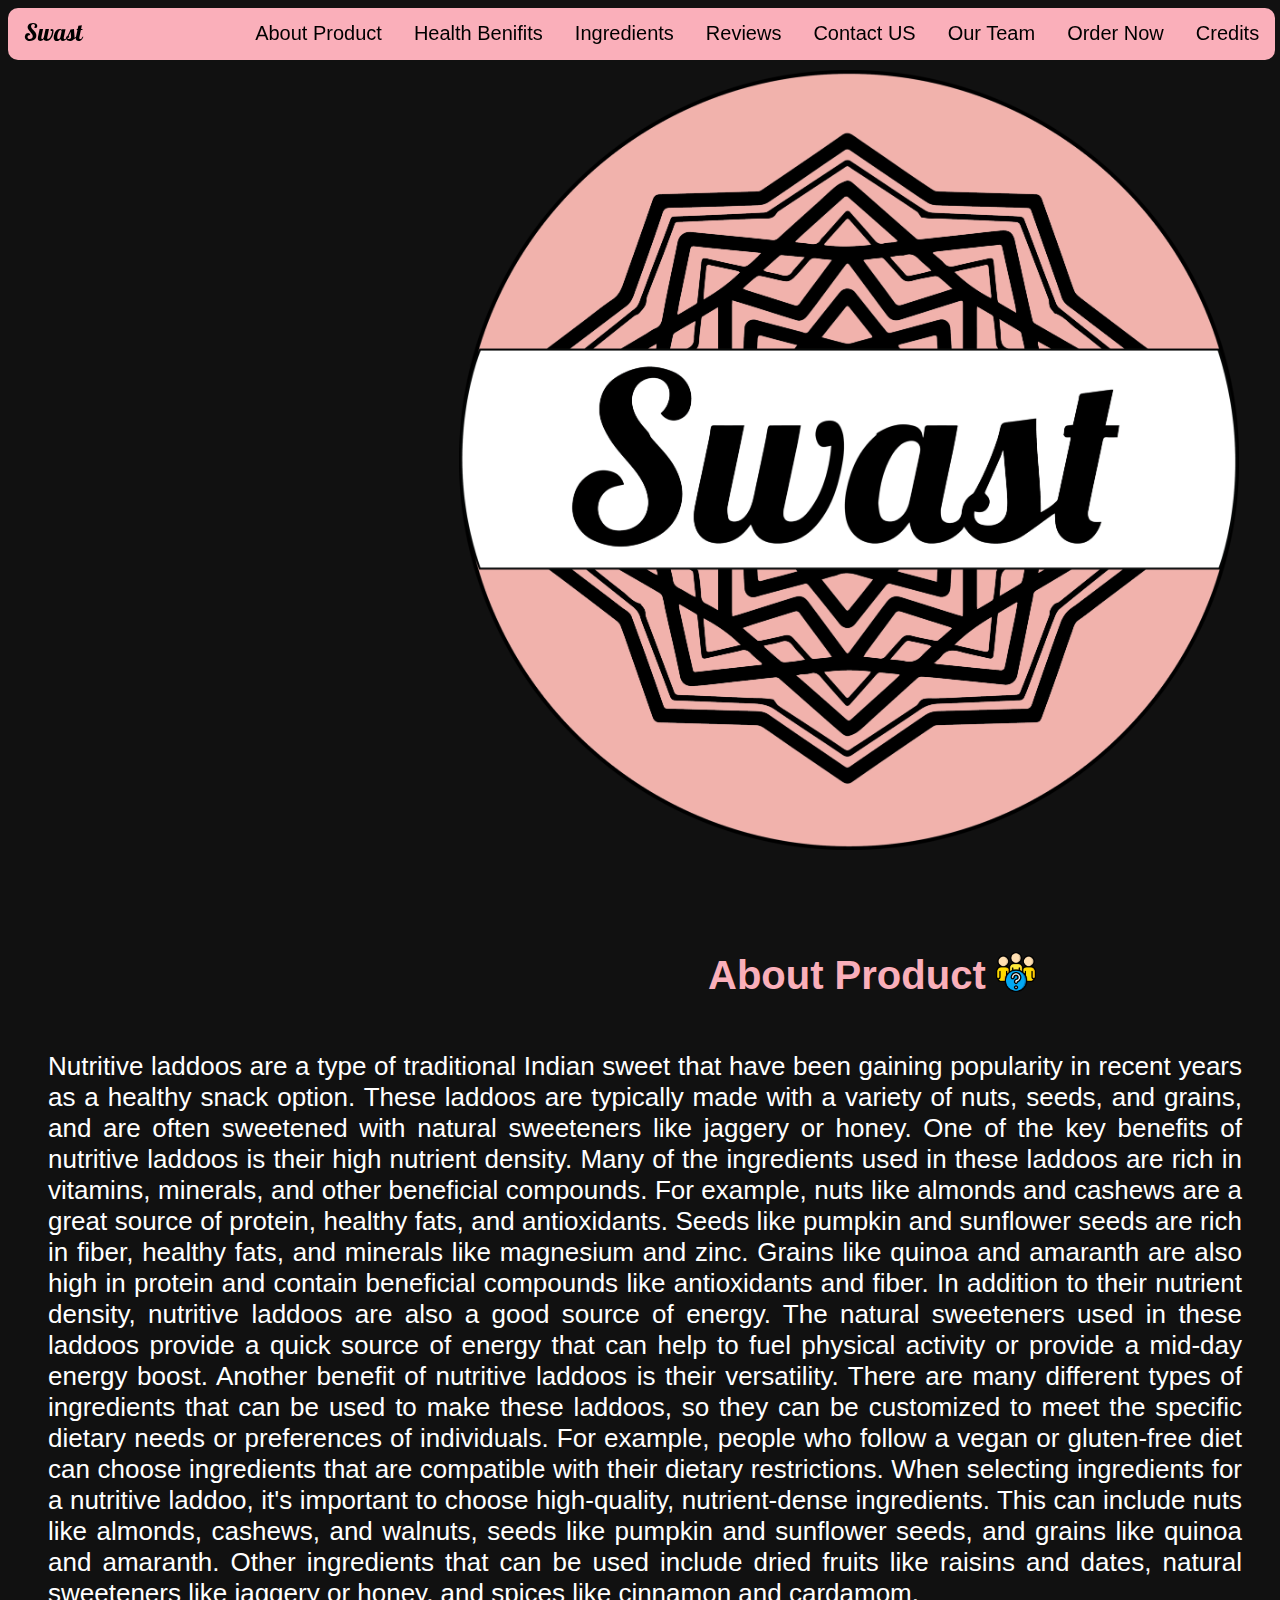
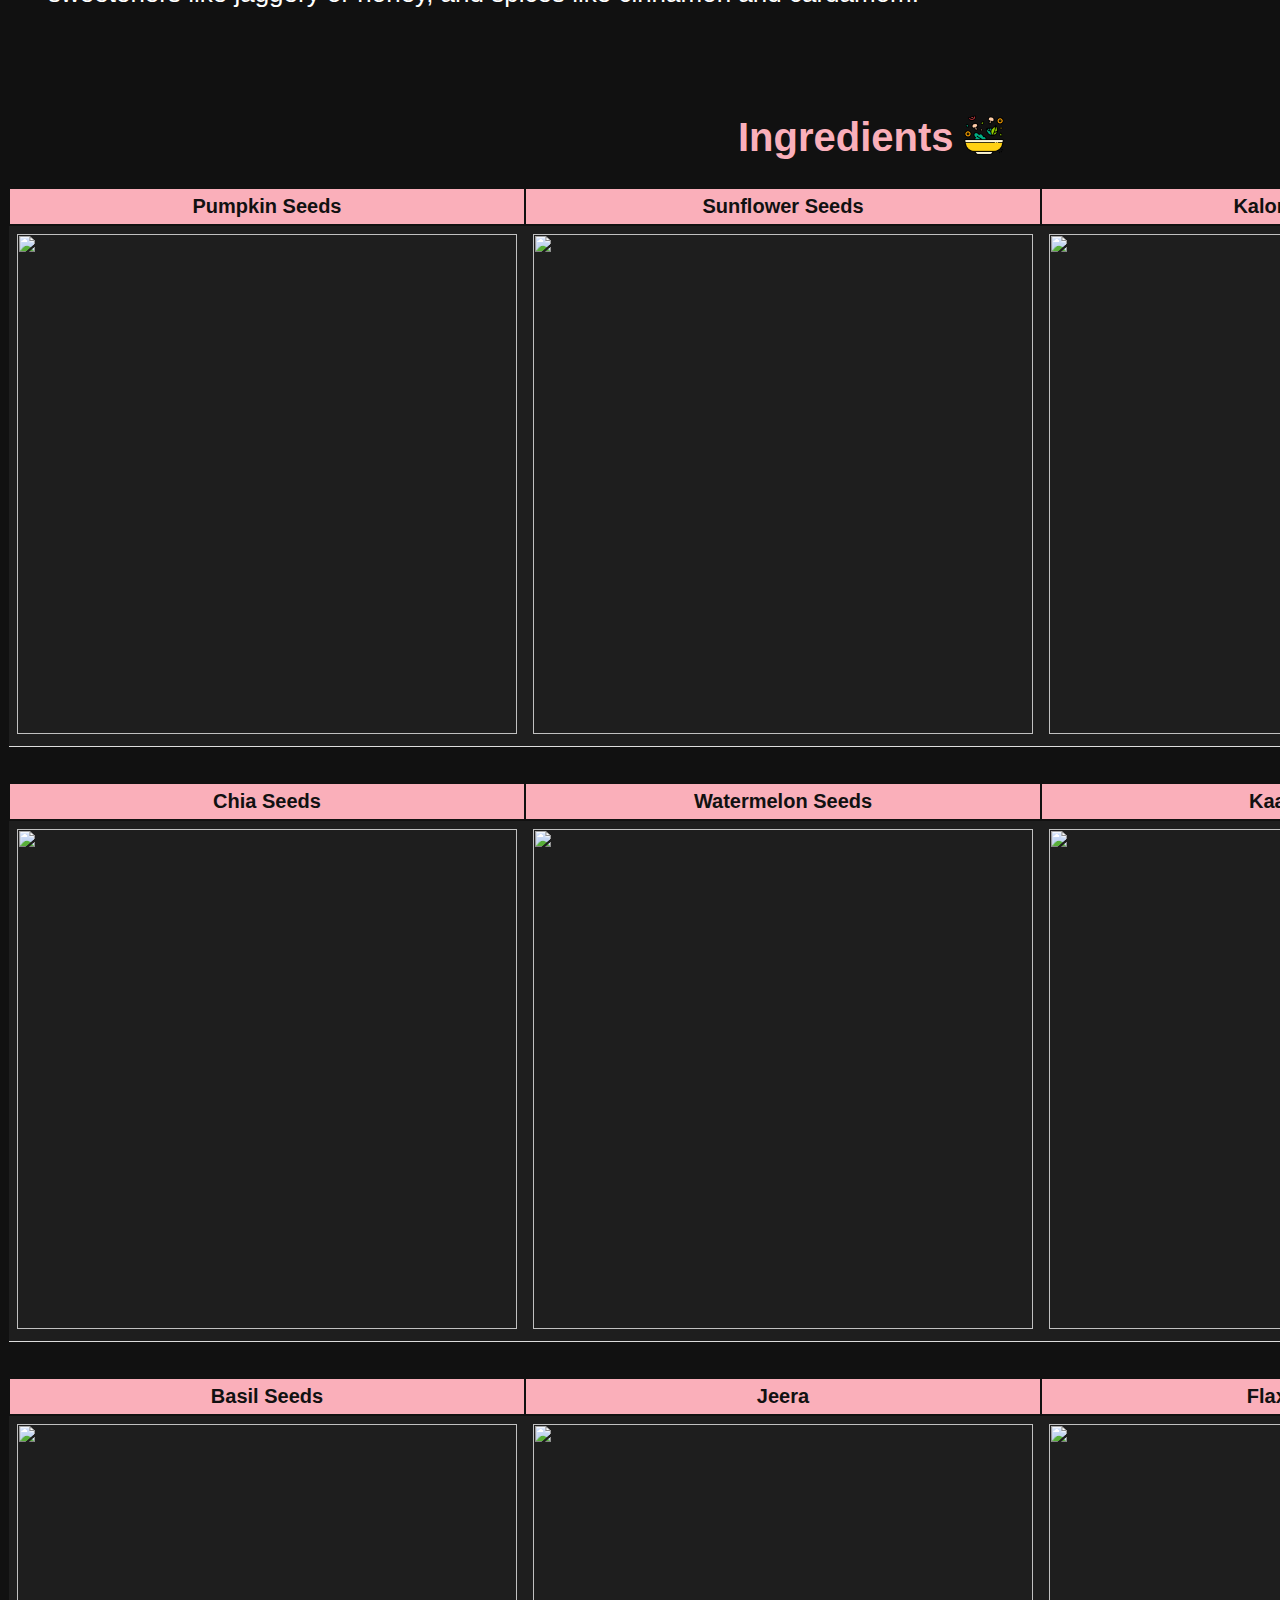
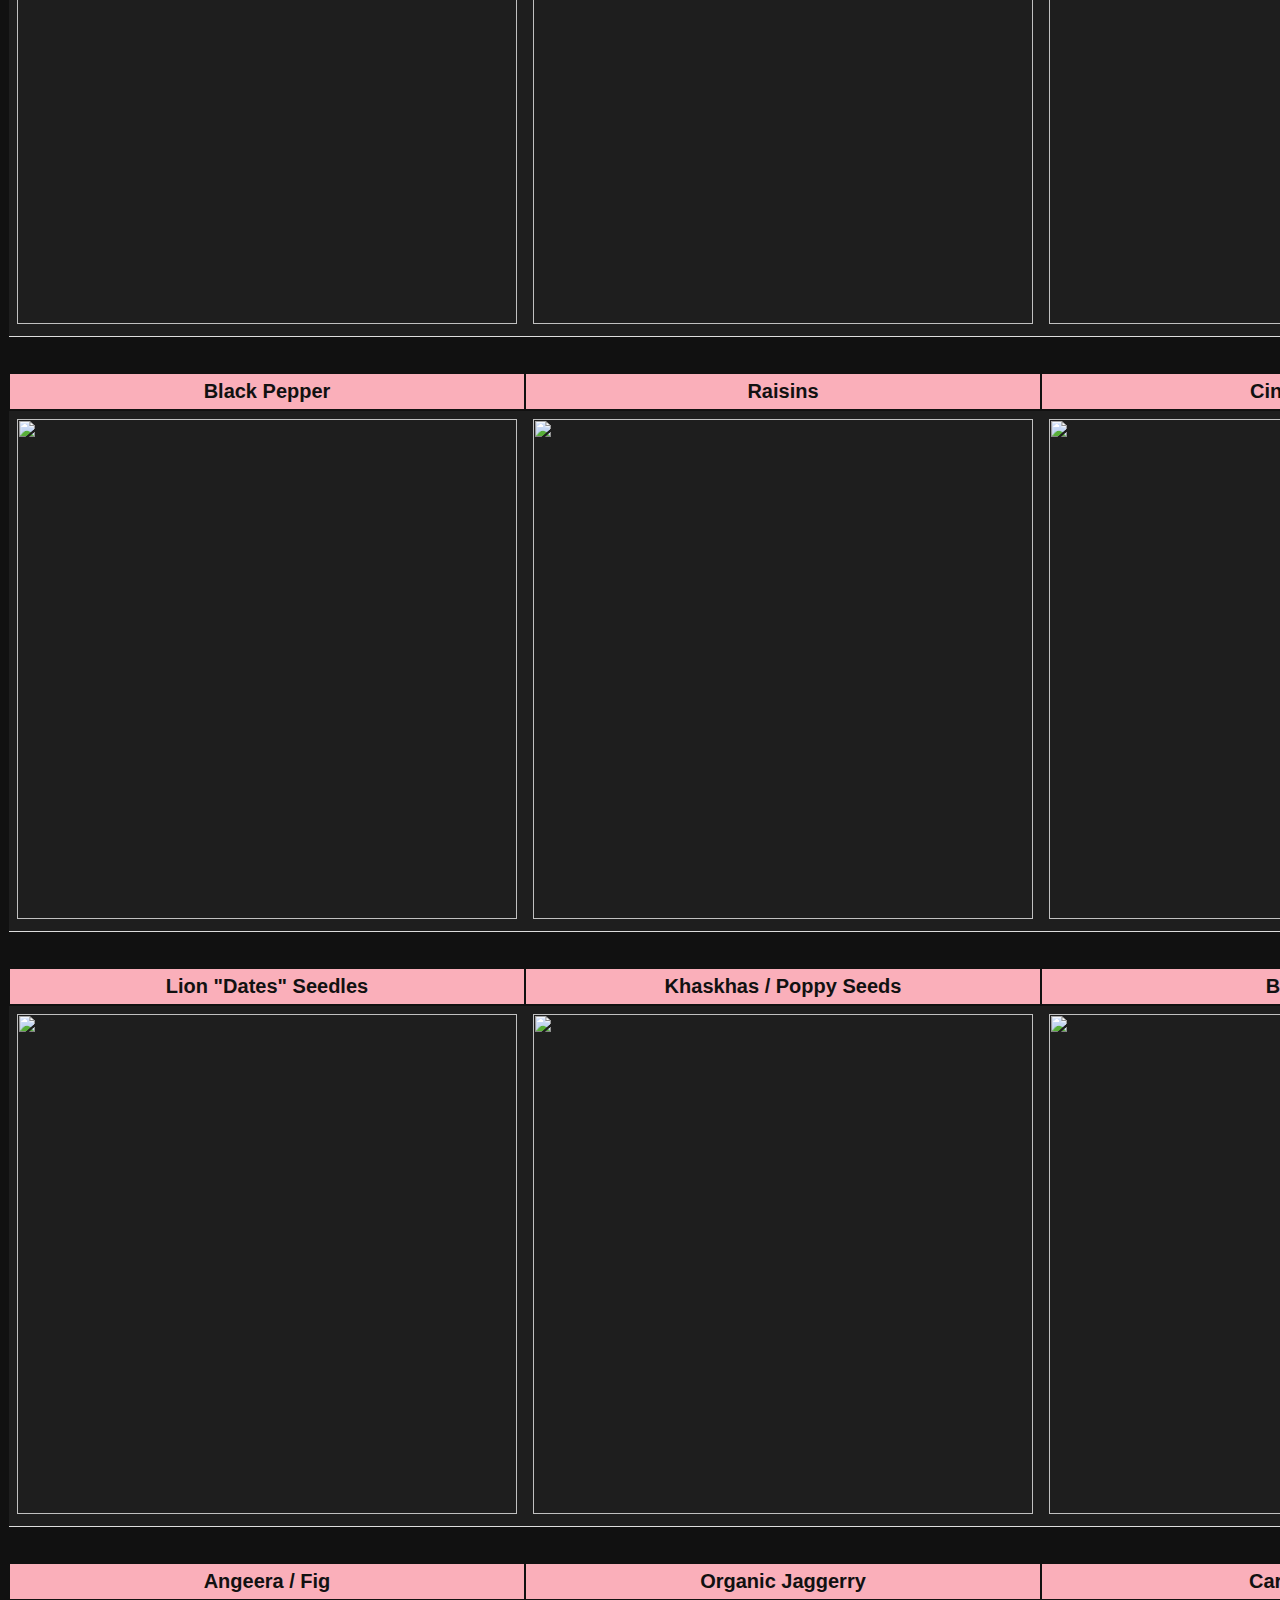
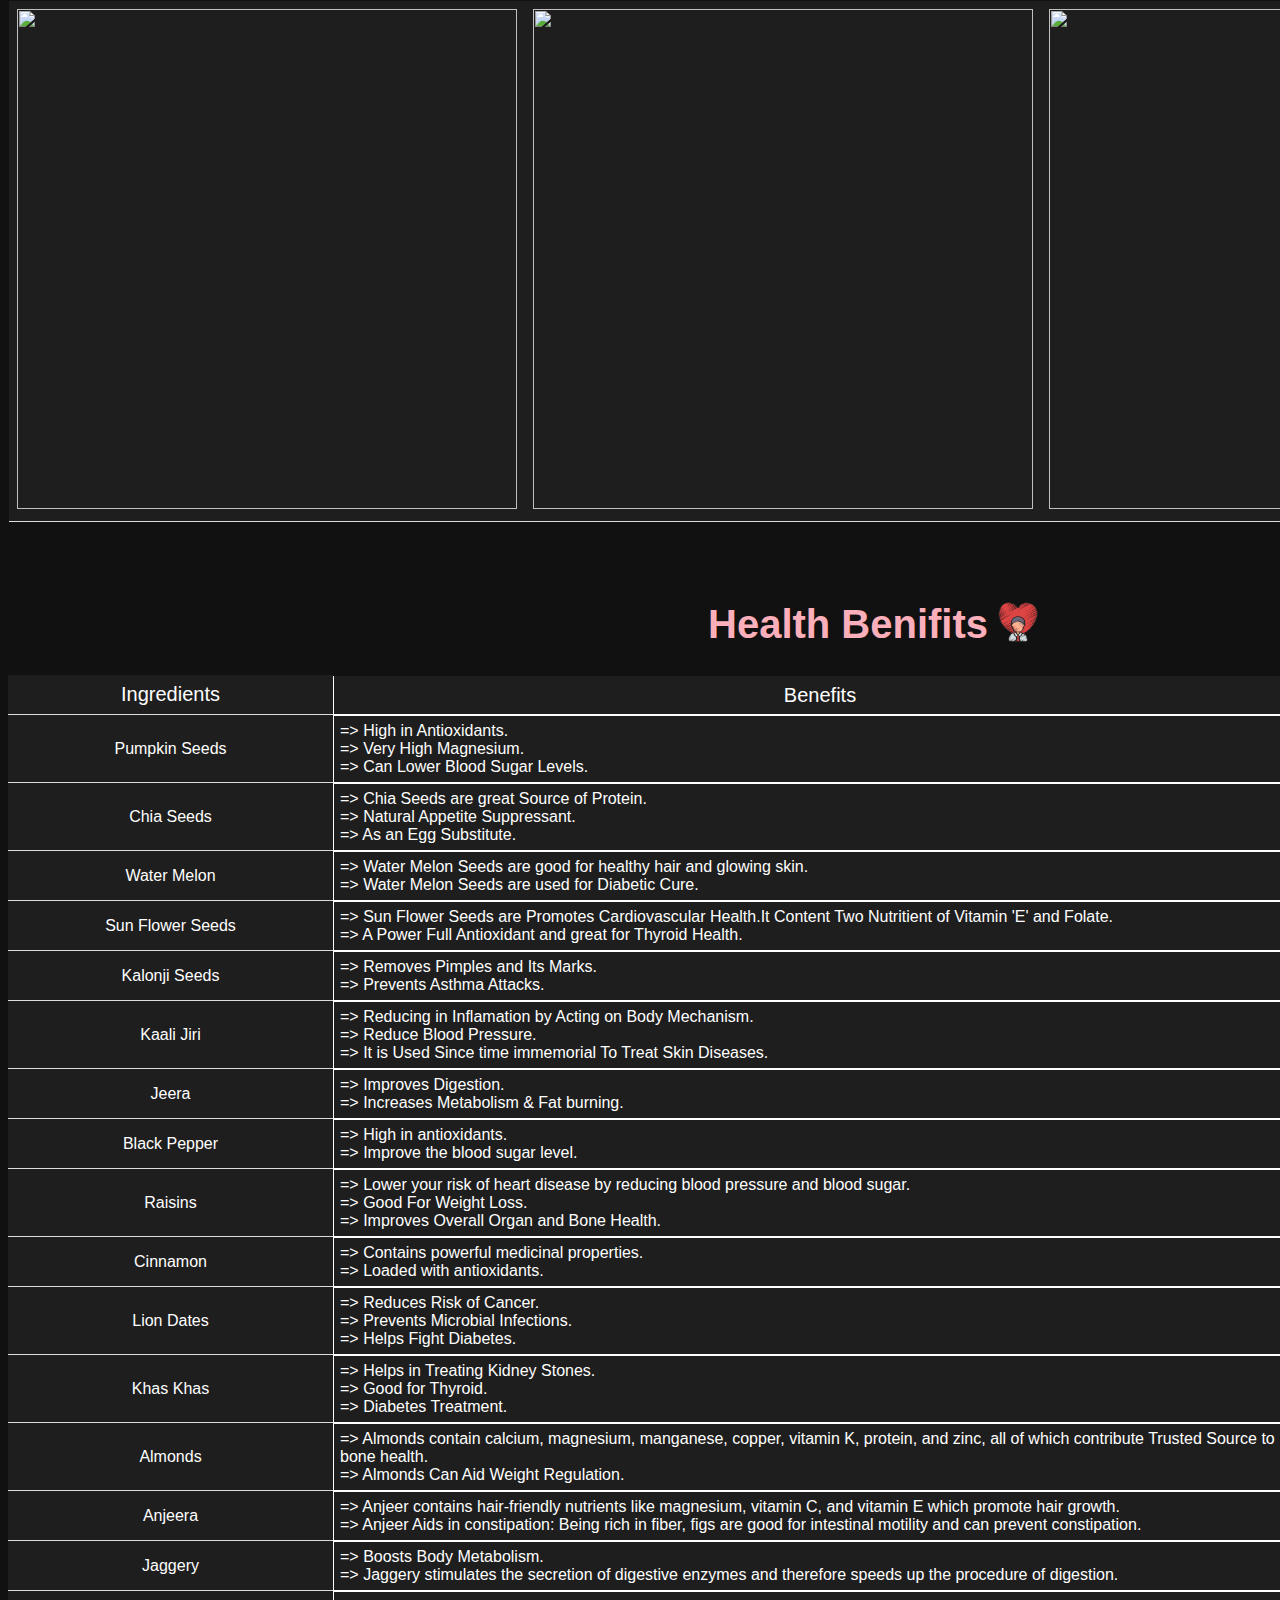
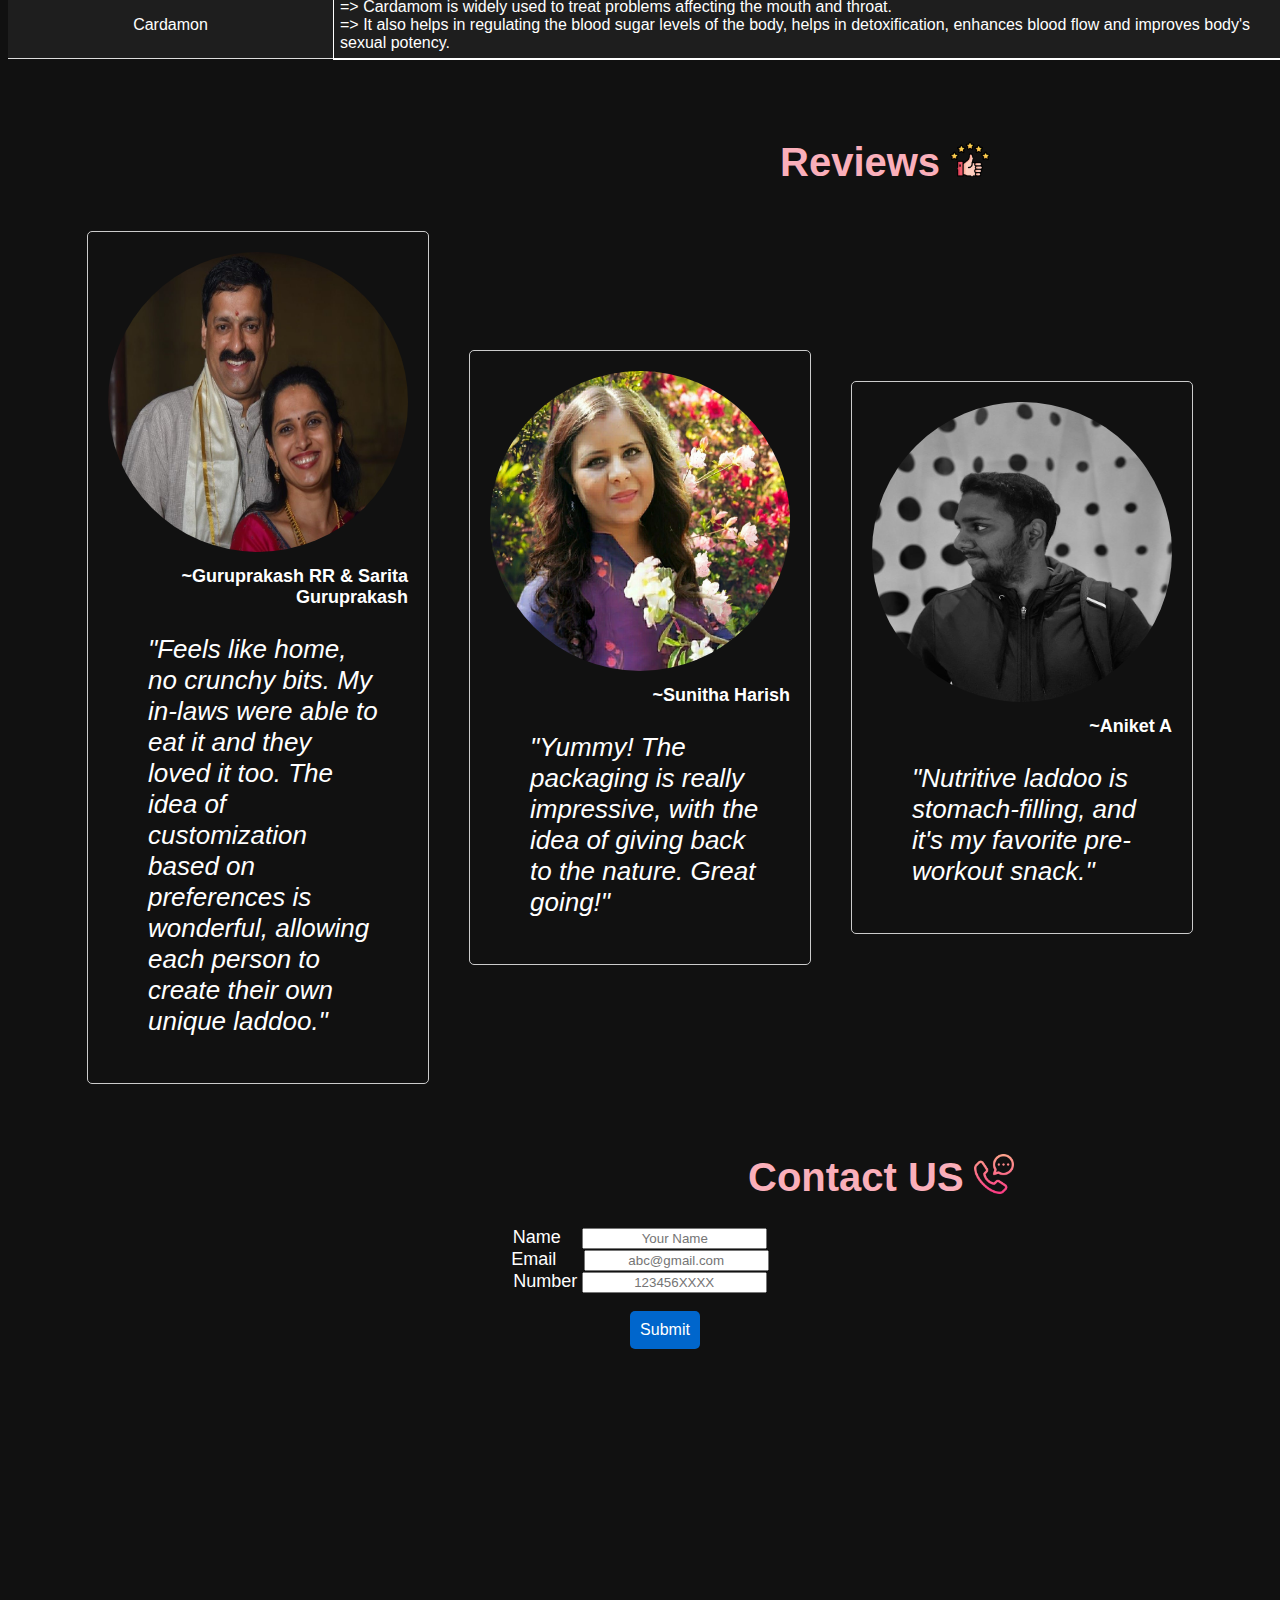
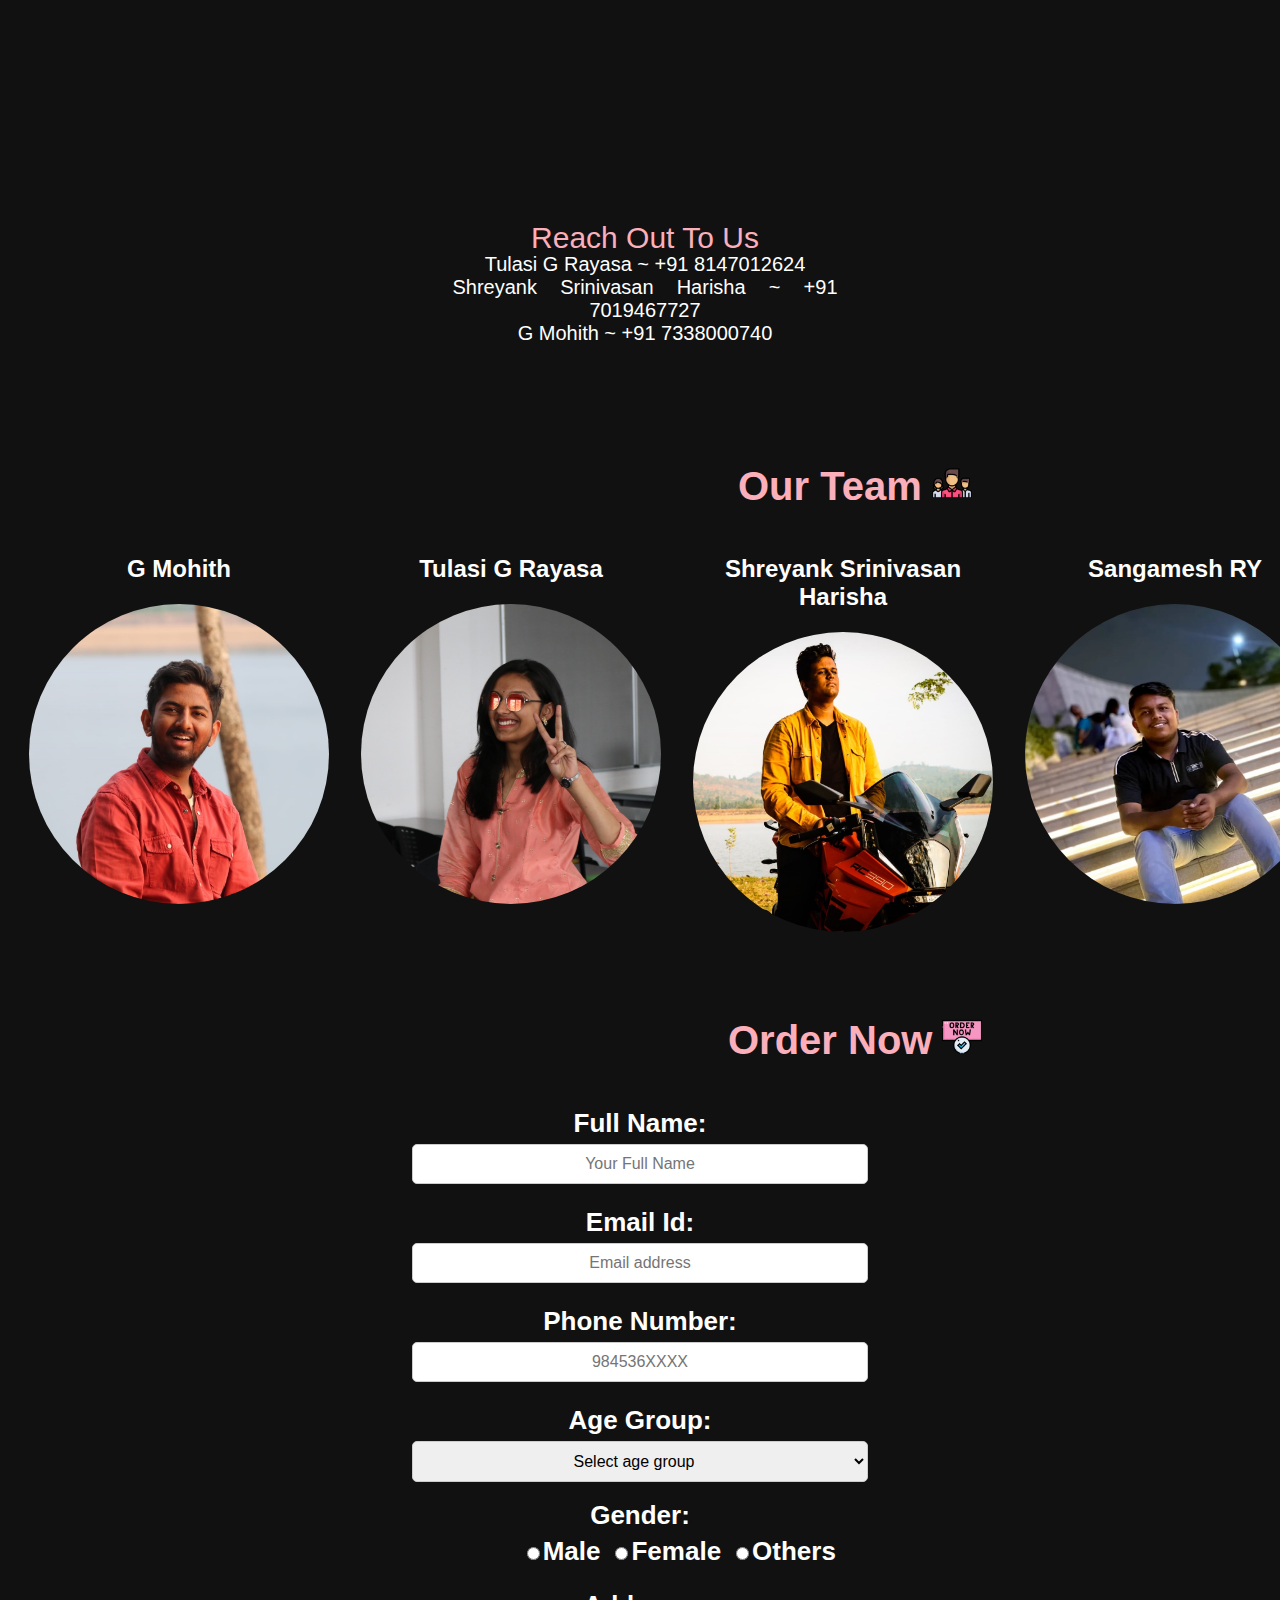
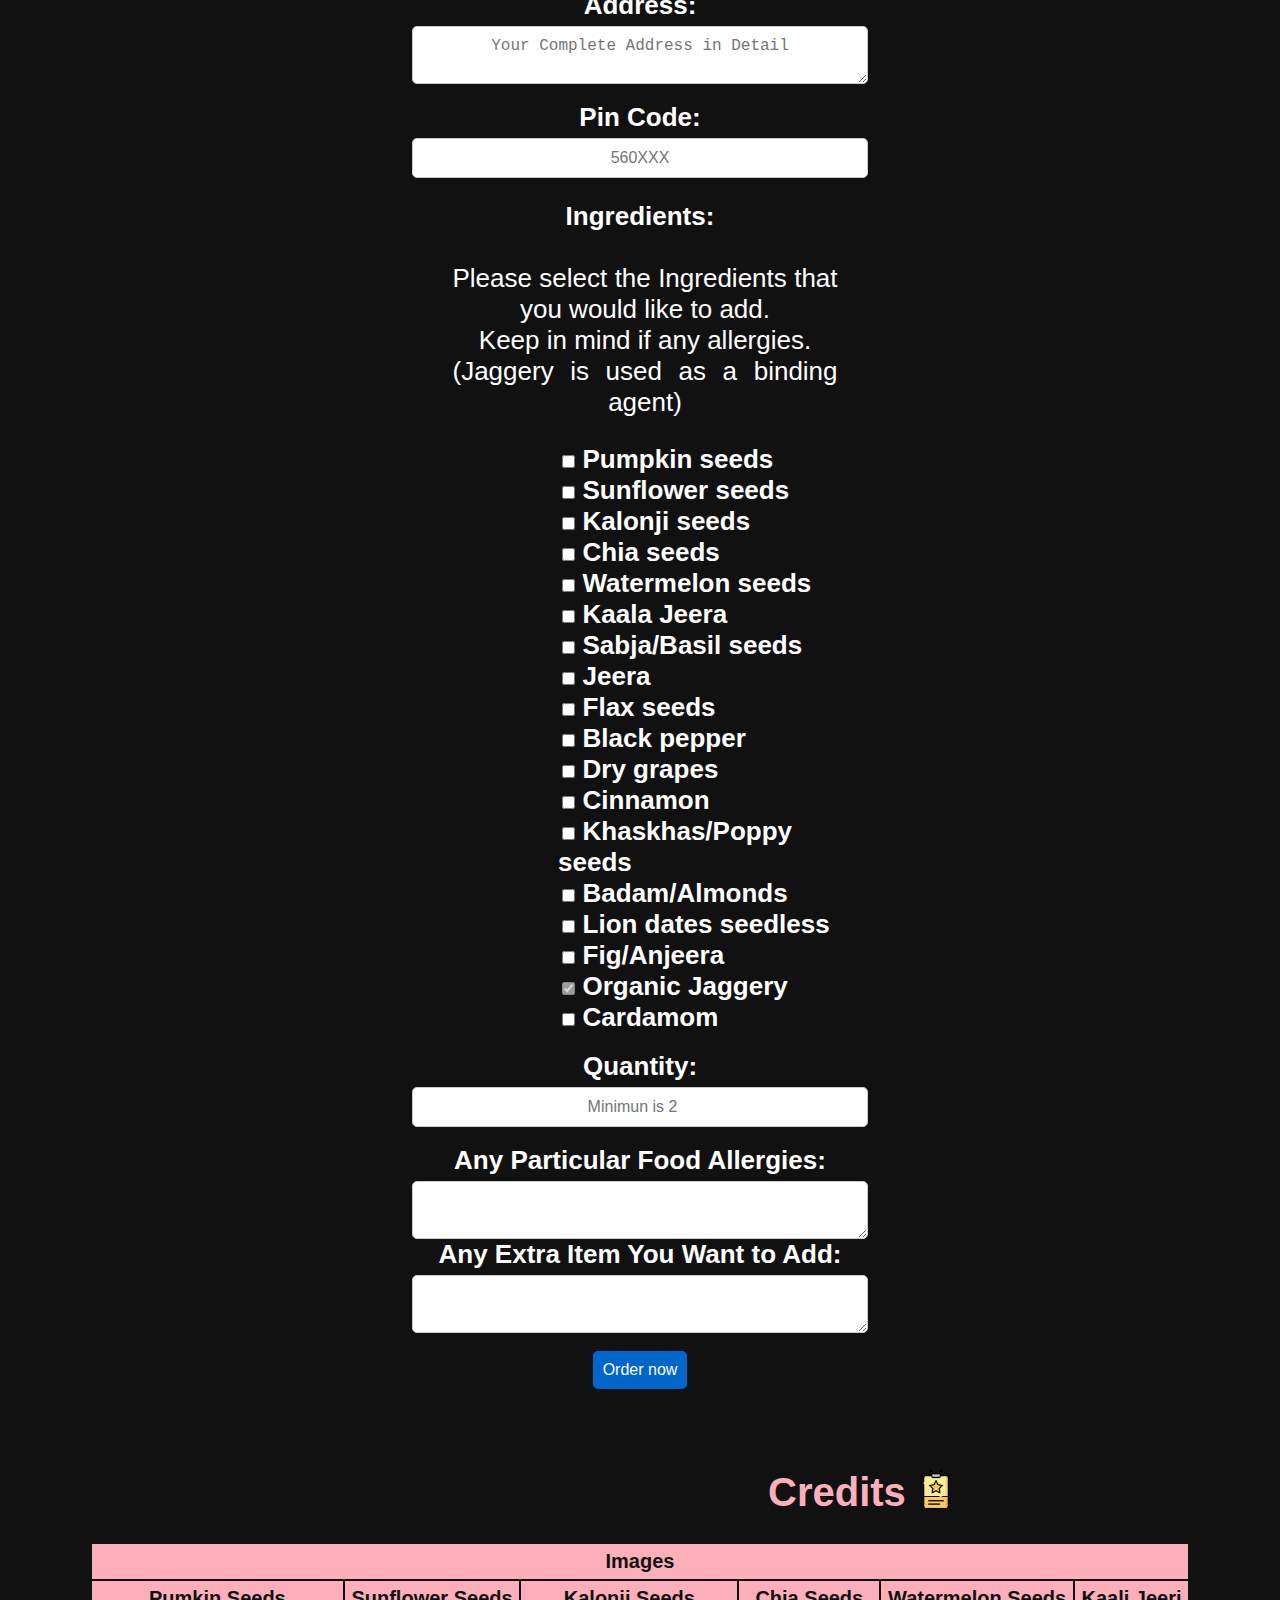
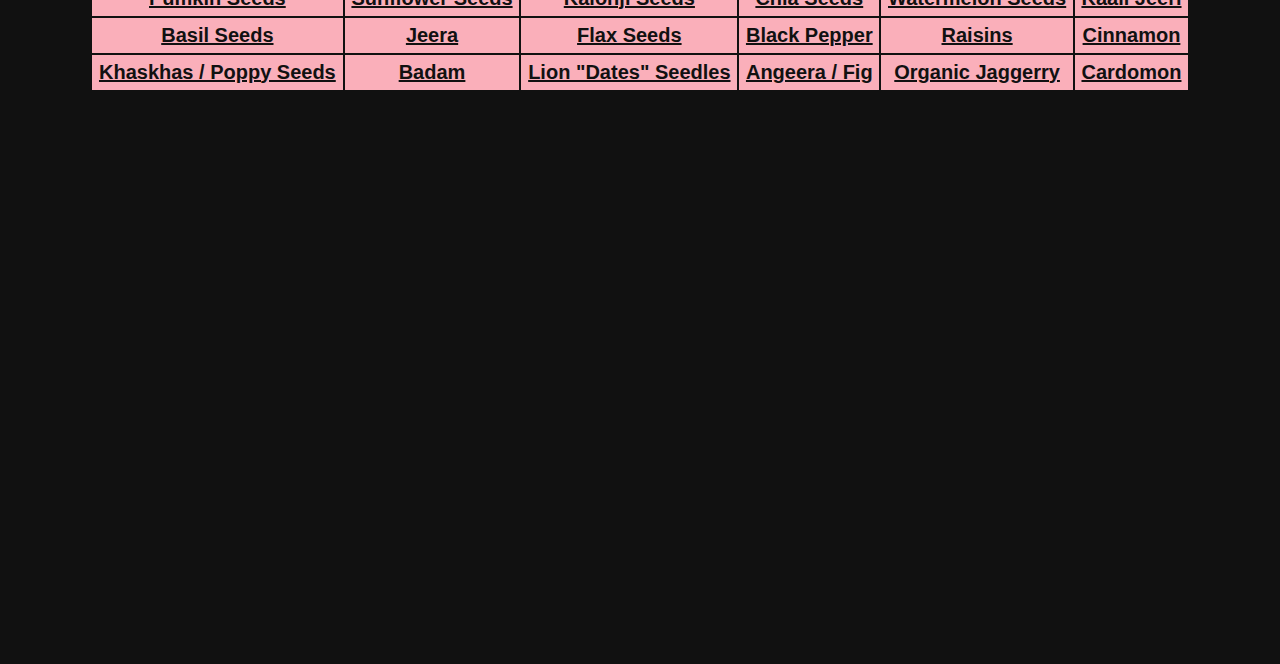
==== commit 93f3bc97: "pakka final" ====
--- a/index.html
+++ b/index.html
@@ -41,103 +41,6 @@
       When selecting ingredients for a nutritive laddoo, it's important to choose high-quality, nutrient-dense ingredients. This can include nuts like almonds, cashews, and walnuts, seeds like pumpkin and sunflower seeds, and grains like quinoa and amaranth. Other ingredients that can be used include dried fruits like raisins and dates, natural sweeteners like jaggery or honey, and spices like cinnamon and cardamom.</p>
 </div>
 
-<div id="heathbenefits">
-    <br><br><br>
-    <div id="f" style="margin-left:700px;">
-      <h1 style="color:#FAAFBA;text-align:center;font-size:40px;">Health Benifits</h1>
-      <img src="health.png">
-    </div>
-    <table id="t3">
-      <tr>
-        <td style="text-align-last:center;font-size:20px">Ingredients</td>
-        <th style="text-align-last:center;font-size:20px">Benefits</th>
-      </tr>
-      <tr>
-        <td>Pumpkin Seeds</td>
-        <th>=> High in Antioxidants.<br>=> Very High Magnesium.<br>=> Can Lower Blood Sugar Levels.
-        </th>
-      </tr>
-      <tr>
-        <td>Chia Seeds</td>
-        <th>=> Chia Seeds are great Source of Protein.<br>=> Natural Appetite Suppressant.<br>=> As an Egg Substitute.
-        </th>
-      </tr>
-      <tr>
-        <td>Water Melon</td>
-        <th>=> Water Melon Seeds are good for healthy hair and glowing skin.<br>=> Water Melon Seeds are used for Diabetic Cure.
-          </th>
-      </tr>
-      <tr>
-        <td>Sun Flower Seeds</td>
-        <th>=> Sun Flower Seeds are Promotes Cardiovascular Health.It Content Two Nutritient of Vitamin 'E' and Folate.<br>=> A Power Full Antioxidant and great for Thyroid Health.
-        </th>
-      </tr>
-      <tr>
-        <td>Kalonji Seeds</td>
-        <th>=> Removes Pimples and Its Marks.<br>=> Prevents Asthma Attacks.
-          </th>
-      </tr>
-      <tr>
-        <td>Kaali Jiri</td>
-        <th>=> Reducing in Inflamation by Acting on Body Mechanism.<br>=> Reduce Blood Pressure.<br>=> It is Used Since time immemorial To Treat Skin Diseases.
-        </th>
-      </tr>
-      <tr>
-        <td>Jeera</td>
-        <th>=> Improves Digestion.<br>=> Increases Metabolism & Fat burning.
-        </th>
-      </tr>
-      <tr>
-        <td>Black Pepper</td>
-        <th>=> High in antioxidants.<br>=> Improve the blood sugar level.
-        </th>
-      </tr>
-      <tr>
-        <td>Raisins</td>
-        <th>=> Lower your risk of heart disease by reducing blood pressure and blood sugar.<br>=> Good For Weight Loss.<br>=> Improves Overall Organ and Bone Health.
-        </th>
-      </tr>
-      <tr>
-        <td>Cinnamon</td>
-        <th>=> Contains powerful medicinal properties.<br>=> Loaded with antioxidants.
-        </th>
-      </tr>
-      <tr>
-        <td>Lion Dates</td>
-        <th>=> Reduces Risk of Cancer.<br>=> Prevents Microbial Infections.<br>=> Helps Fight Diabetes.
-        </th>
-      </tr>
-      <tr>
-        <td>Khas Khas</td>
-        <th>=> Helps in Treating Kidney Stones.<br>=> Good for Thyroid.<br>=> Diabetes Treatment.</th>
-      </tr>
-      <tr>
-        <td>Almonds</td>
-        <th>=> Almonds contain calcium, magnesium, manganese, copper, vitamin K, protein, and zinc, all of which contribute Trusted Source to bone health.
-          <br>=> Almonds Can Aid Weight Regulation.
-        </th>
-      </tr>
-      <tr>
-        <td>Anjeera</td>
-        <th>=> Anjeer contains hair-friendly nutrients like magnesium, vitamin C, and vitamin E which promote hair growth.
-        <br>=> Anjeer Aids in constipation: Being rich in fiber, figs are good for intestinal motility and can prevent constipation.
-        </th>
-      </tr>
-      <tr>
-        <td>Jaggery</td>
-        <th>=> Boosts Body Metabolism.<br>=> Jaggery stimulates the secretion of digestive enzymes and therefore speeds up the procedure of digestion.
-          </th>
-      </tr>
-      <tr>
-        <td>Cardamon</td>
-        <th>=> Cardamom is widely used to treat problems affecting the mouth and throat.
-        <br>=> It also helps in regulating the blood sugar levels of the body, helps in detoxification, enhances blood flow and improves body's sexual potency.
-        </th>
-      </tr>
-      <tr>
-    </table>
-</div>
-
 <div id="ingredients">
     <br><br><br>
     <div id="f" style="margin-left:730px;">
@@ -221,6 +124,103 @@
         <td><img src="https://cdn.shopify.com/s/files/1/0017/9234/4153/products/jaggery2_500x.jpg?v=1596533215"></td>
         <td><img src="https://m.media-amazon.com/images/I/71OFZ3vXuxL._SX679_.jpg"></td>       
     </table>
+</div>
+
+<div id="heathbenefits">
+  <br><br><br>
+  <div id="f" style="margin-left:700px;">
+    <h1 style="color:#FAAFBA;text-align:center;font-size:40px;">Health Benifits</h1>
+    <img src="health.png">
+  </div>
+  <table id="t3">
+    <tr>
+      <td style="text-align-last:center;font-size:20px">Ingredients</td>
+      <th style="text-align-last:center;font-size:20px">Benefits</th>
+    </tr>
+    <tr>
+      <td>Pumpkin Seeds</td>
+      <th>=> High in Antioxidants.<br>=> Very High Magnesium.<br>=> Can Lower Blood Sugar Levels.
+      </th>
+    </tr>
+    <tr>
+      <td>Chia Seeds</td>
+      <th>=> Chia Seeds are great Source of Protein.<br>=> Natural Appetite Suppressant.<br>=> As an Egg Substitute.
+      </th>
+    </tr>
+    <tr>
+      <td>Water Melon</td>
+      <th>=> Water Melon Seeds are good for healthy hair and glowing skin.<br>=> Water Melon Seeds are used for Diabetic Cure.
+        </th>
+    </tr>
+    <tr>
+      <td>Sun Flower Seeds</td>
+      <th>=> Sun Flower Seeds are Promotes Cardiovascular Health.It Content Two Nutritient of Vitamin 'E' and Folate.<br>=> A Power Full Antioxidant and great for Thyroid Health.
+      </th>
+    </tr>
+    <tr>
+      <td>Kalonji Seeds</td>
+      <th>=> Removes Pimples and Its Marks.<br>=> Prevents Asthma Attacks.
+        </th>
+    </tr>
+    <tr>
+      <td>Kaali Jiri</td>
+      <th>=> Reducing in Inflamation by Acting on Body Mechanism.<br>=> Reduce Blood Pressure.<br>=> It is Used Since time immemorial To Treat Skin Diseases.
+      </th>
+    </tr>
+    <tr>
+      <td>Jeera</td>
+      <th>=> Improves Digestion.<br>=> Increases Metabolism & Fat burning.
+      </th>
+    </tr>
+    <tr>
+      <td>Black Pepper</td>
+      <th>=> High in antioxidants.<br>=> Improve the blood sugar level.
+      </th>
+    </tr>
+    <tr>
+      <td>Raisins</td>
+      <th>=> Lower your risk of heart disease by reducing blood pressure and blood sugar.<br>=> Good For Weight Loss.<br>=> Improves Overall Organ and Bone Health.
+      </th>
+    </tr>
+    <tr>
+      <td>Cinnamon</td>
+      <th>=> Contains powerful medicinal properties.<br>=> Loaded with antioxidants.
+      </th>
+    </tr>
+    <tr>
+      <td>Lion Dates</td>
+      <th>=> Reduces Risk of Cancer.<br>=> Prevents Microbial Infections.<br>=> Helps Fight Diabetes.
+      </th>
+    </tr>
+    <tr>
+      <td>Khas Khas</td>
+      <th>=> Helps in Treating Kidney Stones.<br>=> Good for Thyroid.<br>=> Diabetes Treatment.</th>
+    </tr>
+    <tr>
+      <td>Almonds</td>
+      <th>=> Almonds contain calcium, magnesium, manganese, copper, vitamin K, protein, and zinc, all of which contribute Trusted Source to bone health.
+        <br>=> Almonds Can Aid Weight Regulation.
+      </th>
+    </tr>
+    <tr>
+      <td>Anjeera</td>
+      <th>=> Anjeer contains hair-friendly nutrients like magnesium, vitamin C, and vitamin E which promote hair growth.
+      <br>=> Anjeer Aids in constipation: Being rich in fiber, figs are good for intestinal motility and can prevent constipation.
+      </th>
+    </tr>
+    <tr>
+      <td>Jaggery</td>
+      <th>=> Boosts Body Metabolism.<br>=> Jaggery stimulates the secretion of digestive enzymes and therefore speeds up the procedure of digestion.
+        </th>
+    </tr>
+    <tr>
+      <td>Cardamon</td>
+      <th>=> Cardamom is widely used to treat problems affecting the mouth and throat.
+      <br>=> It also helps in regulating the blood sugar levels of the body, helps in detoxification, enhances blood flow and improves body's sexual potency.
+      </th>
+    </tr>
+    <tr>
+  </table>
 </div>
 
 <div id="reviews">
@@ -416,8 +416,12 @@
         </div>
         <br>
         <div class="form-group">
-            <label for="comments">Any Particular Food Allergies:</label>
-            <textarea id="comments" name="comments"></textarea>
+            <label for="allergies">Any Particular Food Allergies:</label>
+            <textarea id="Allergies" name="Allergies"></textarea>
+        </div>
+        <div class="form-group">
+          <label for="item_new">Any Extra Item You Want to Add:</label>
+          <textarea id="item_new" name="item_new"></textarea>
         </div>
         <br>
             <button type="submit" id="ordernow">Order now</button>
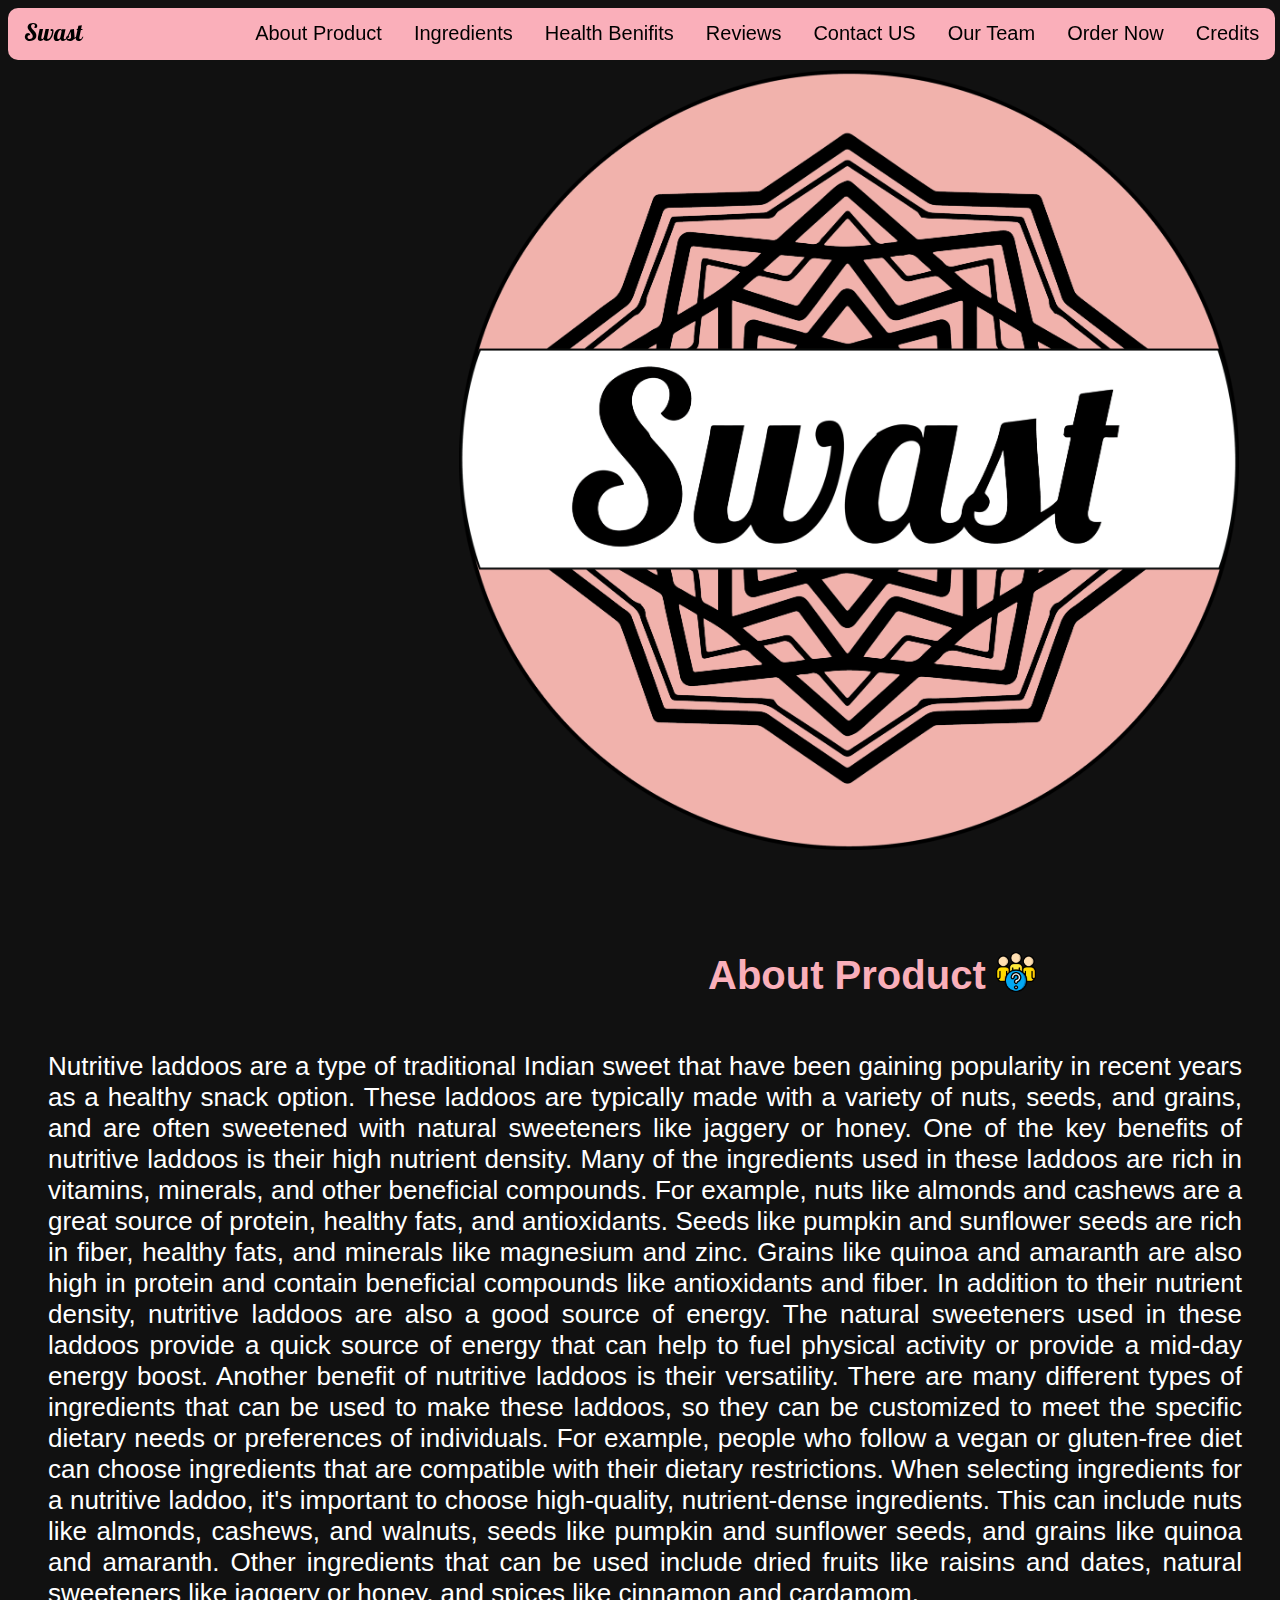
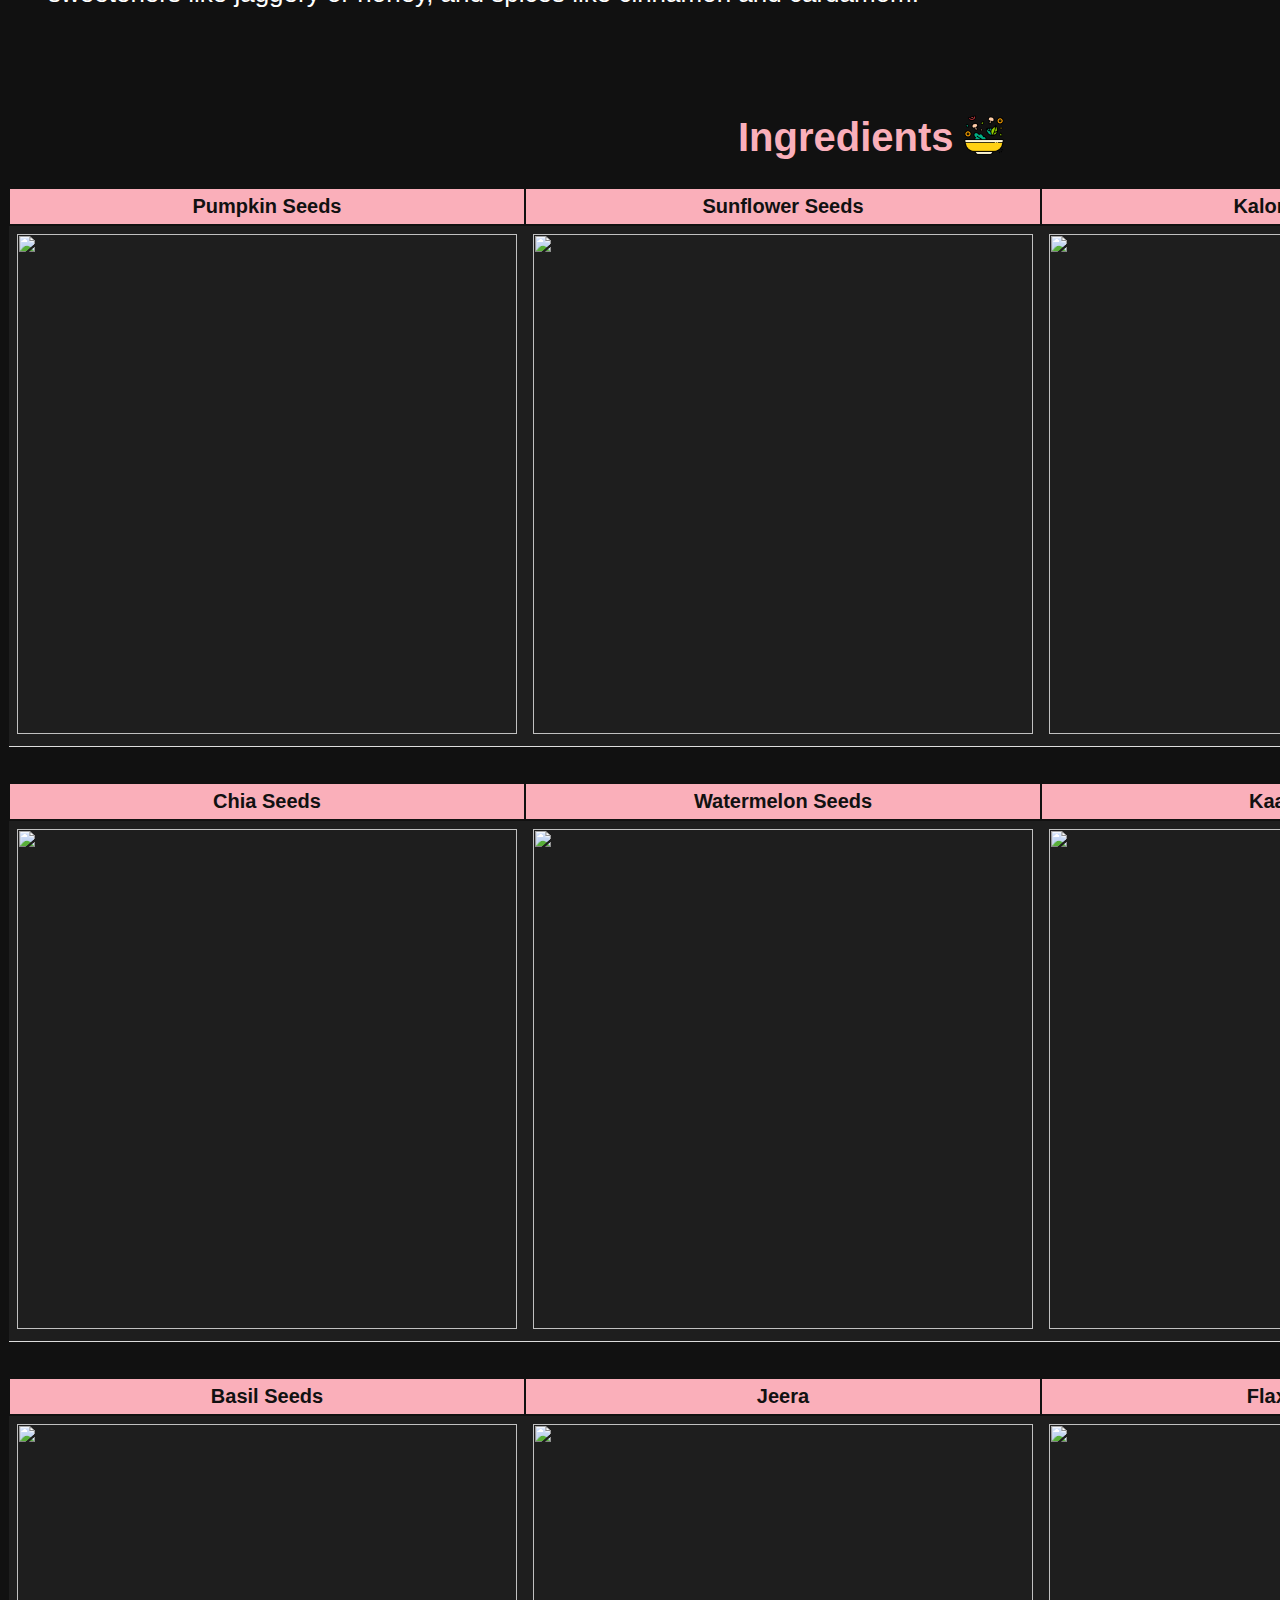
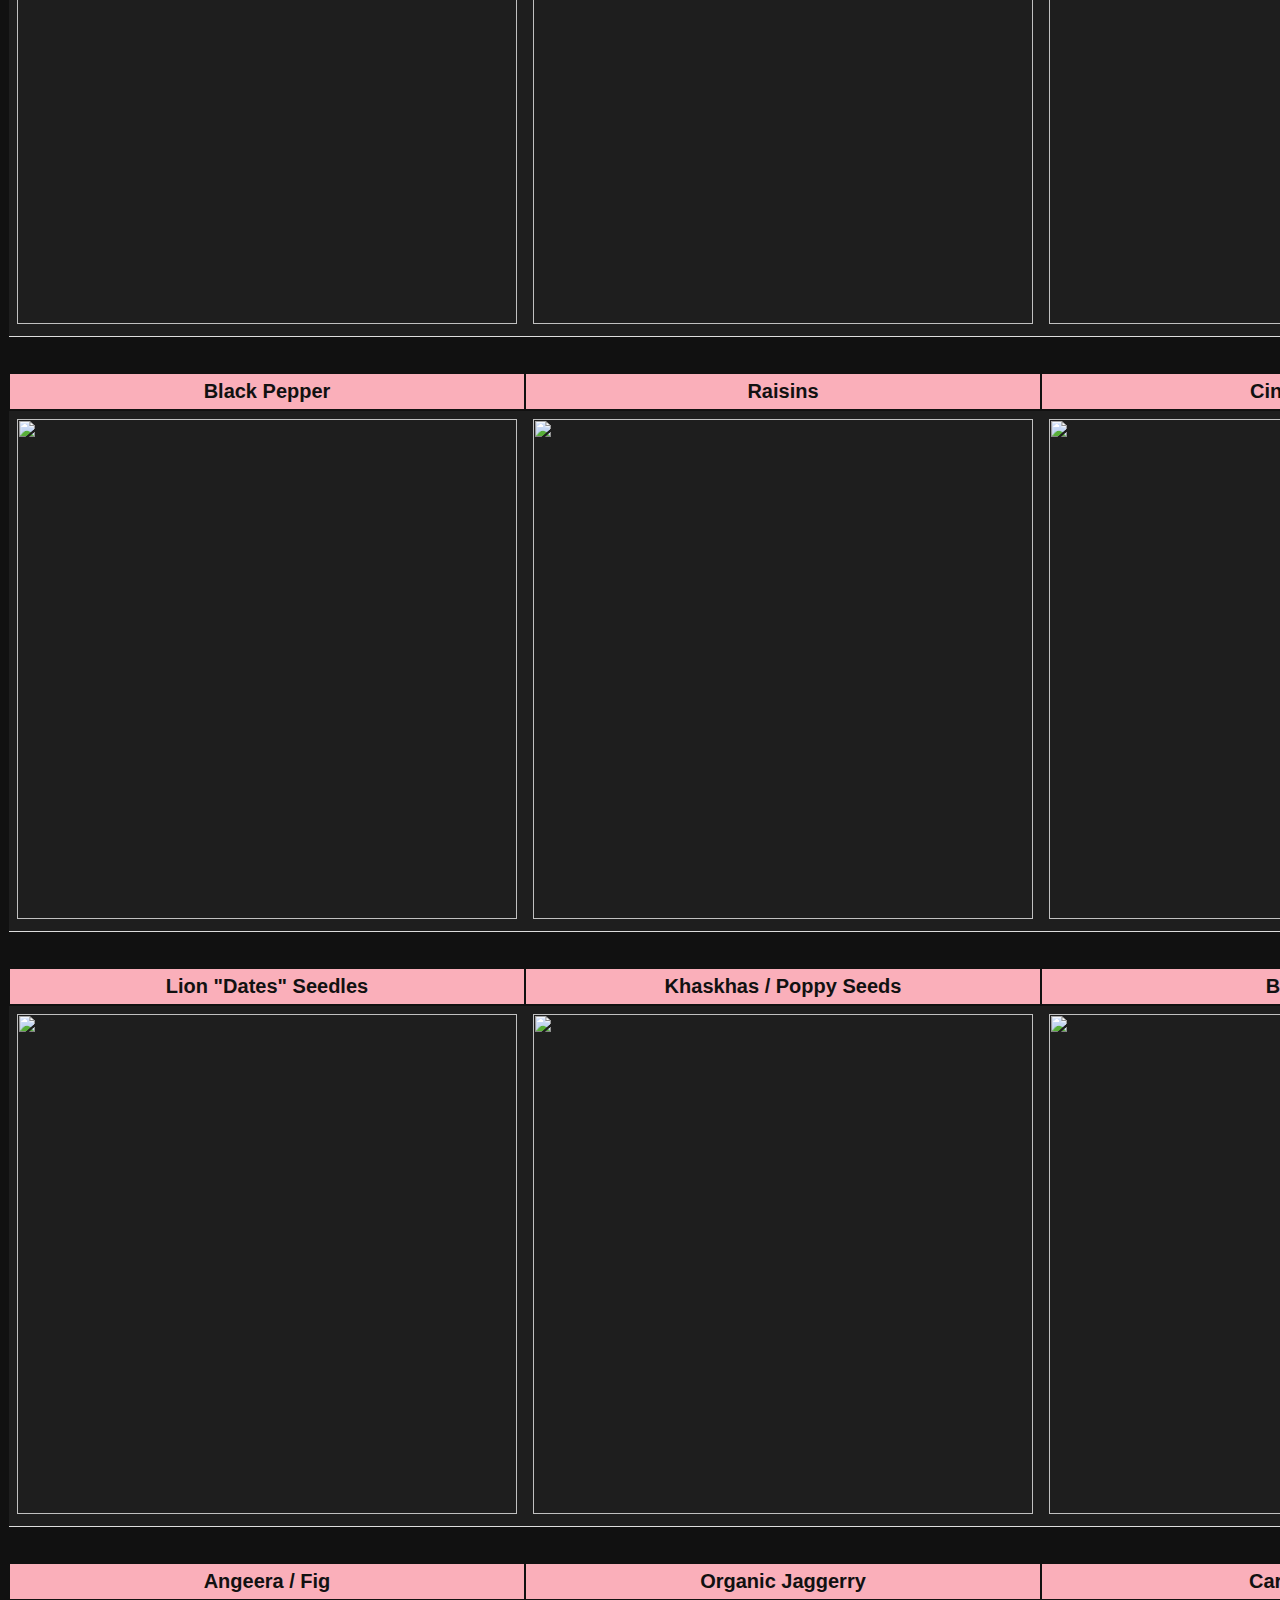
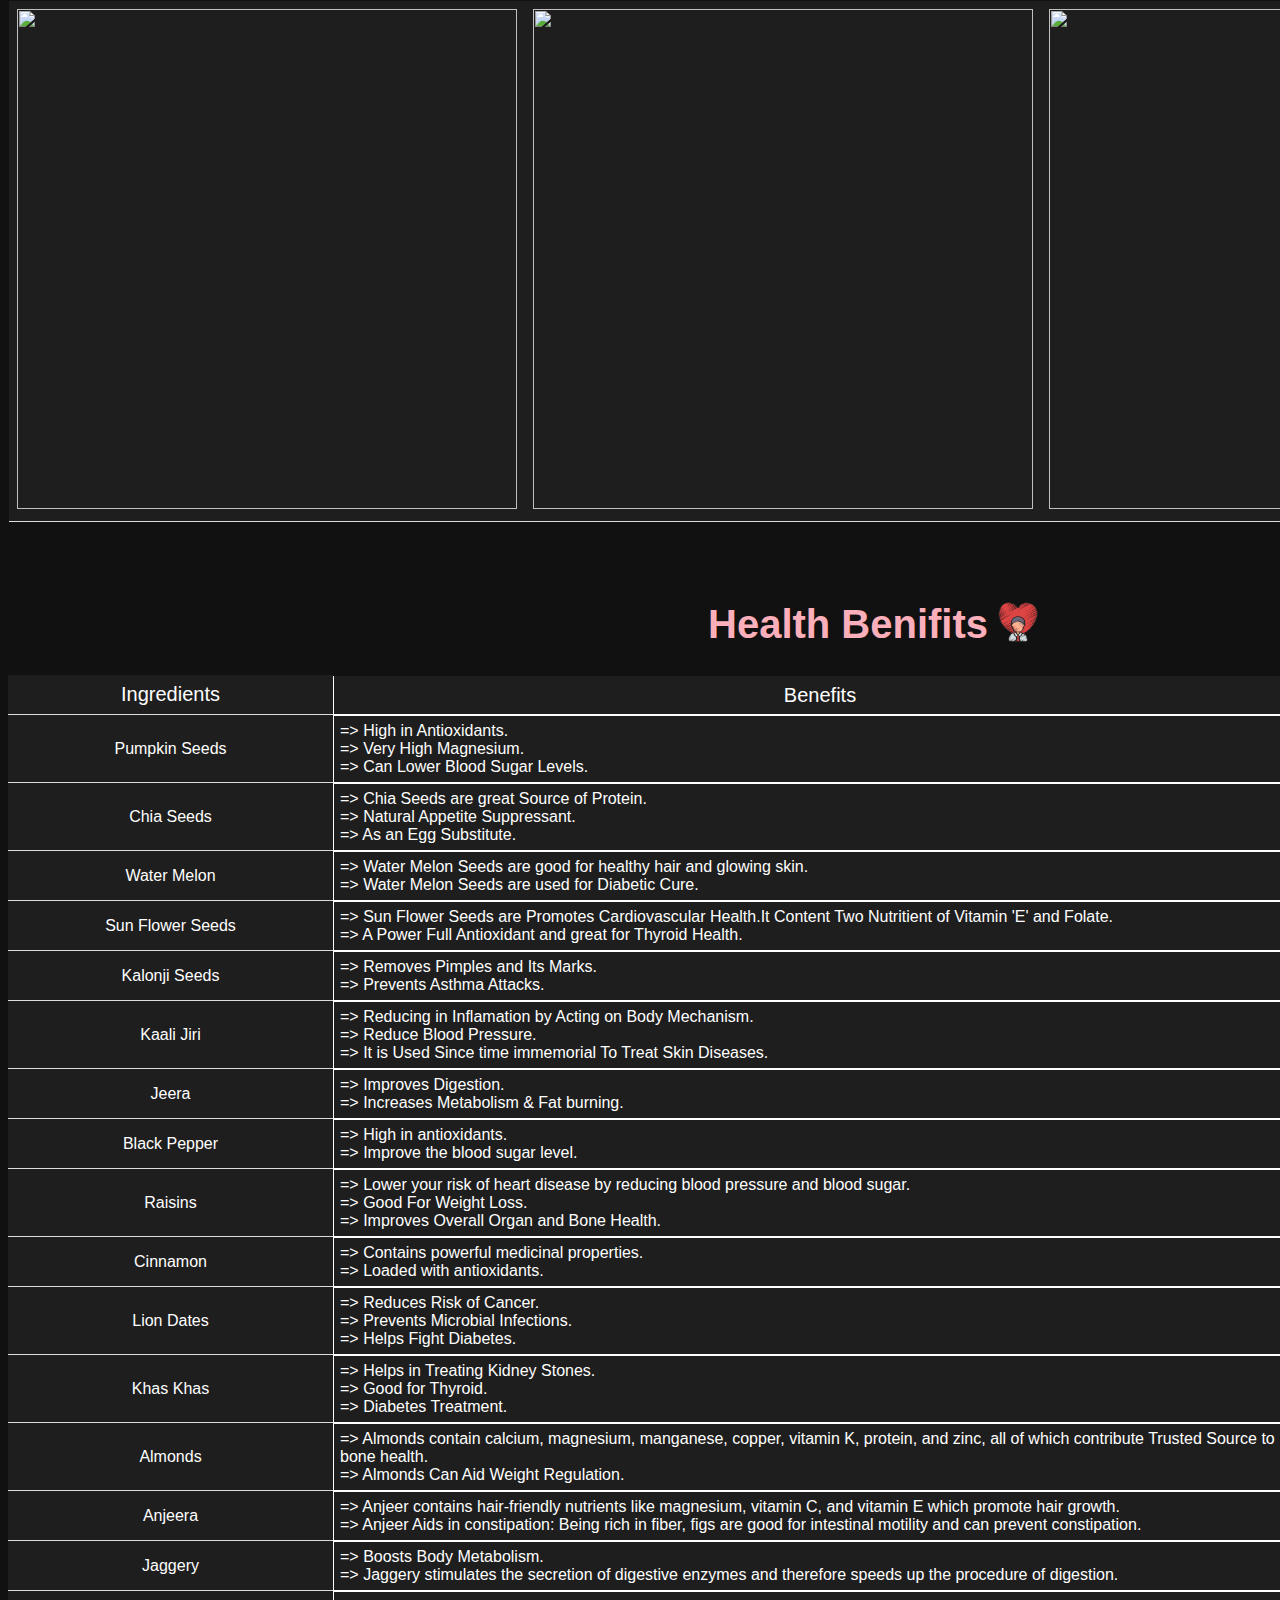
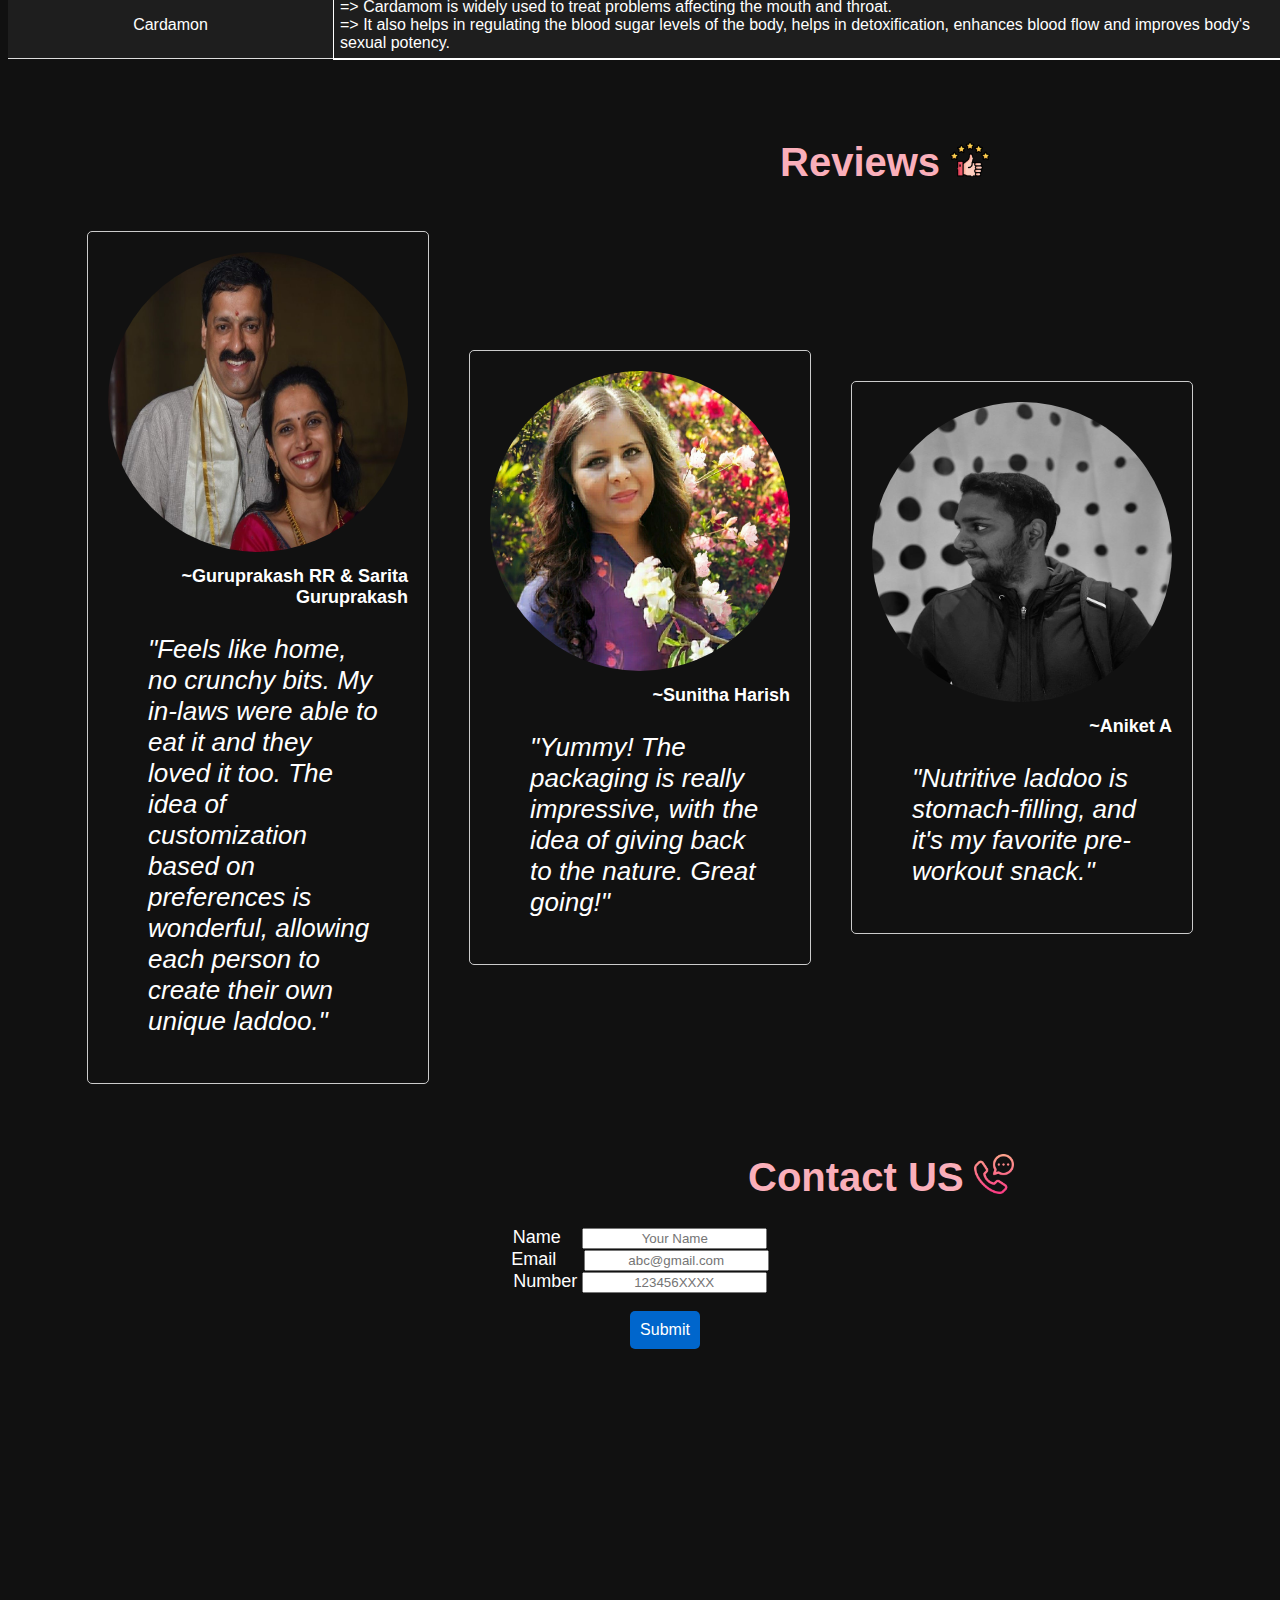
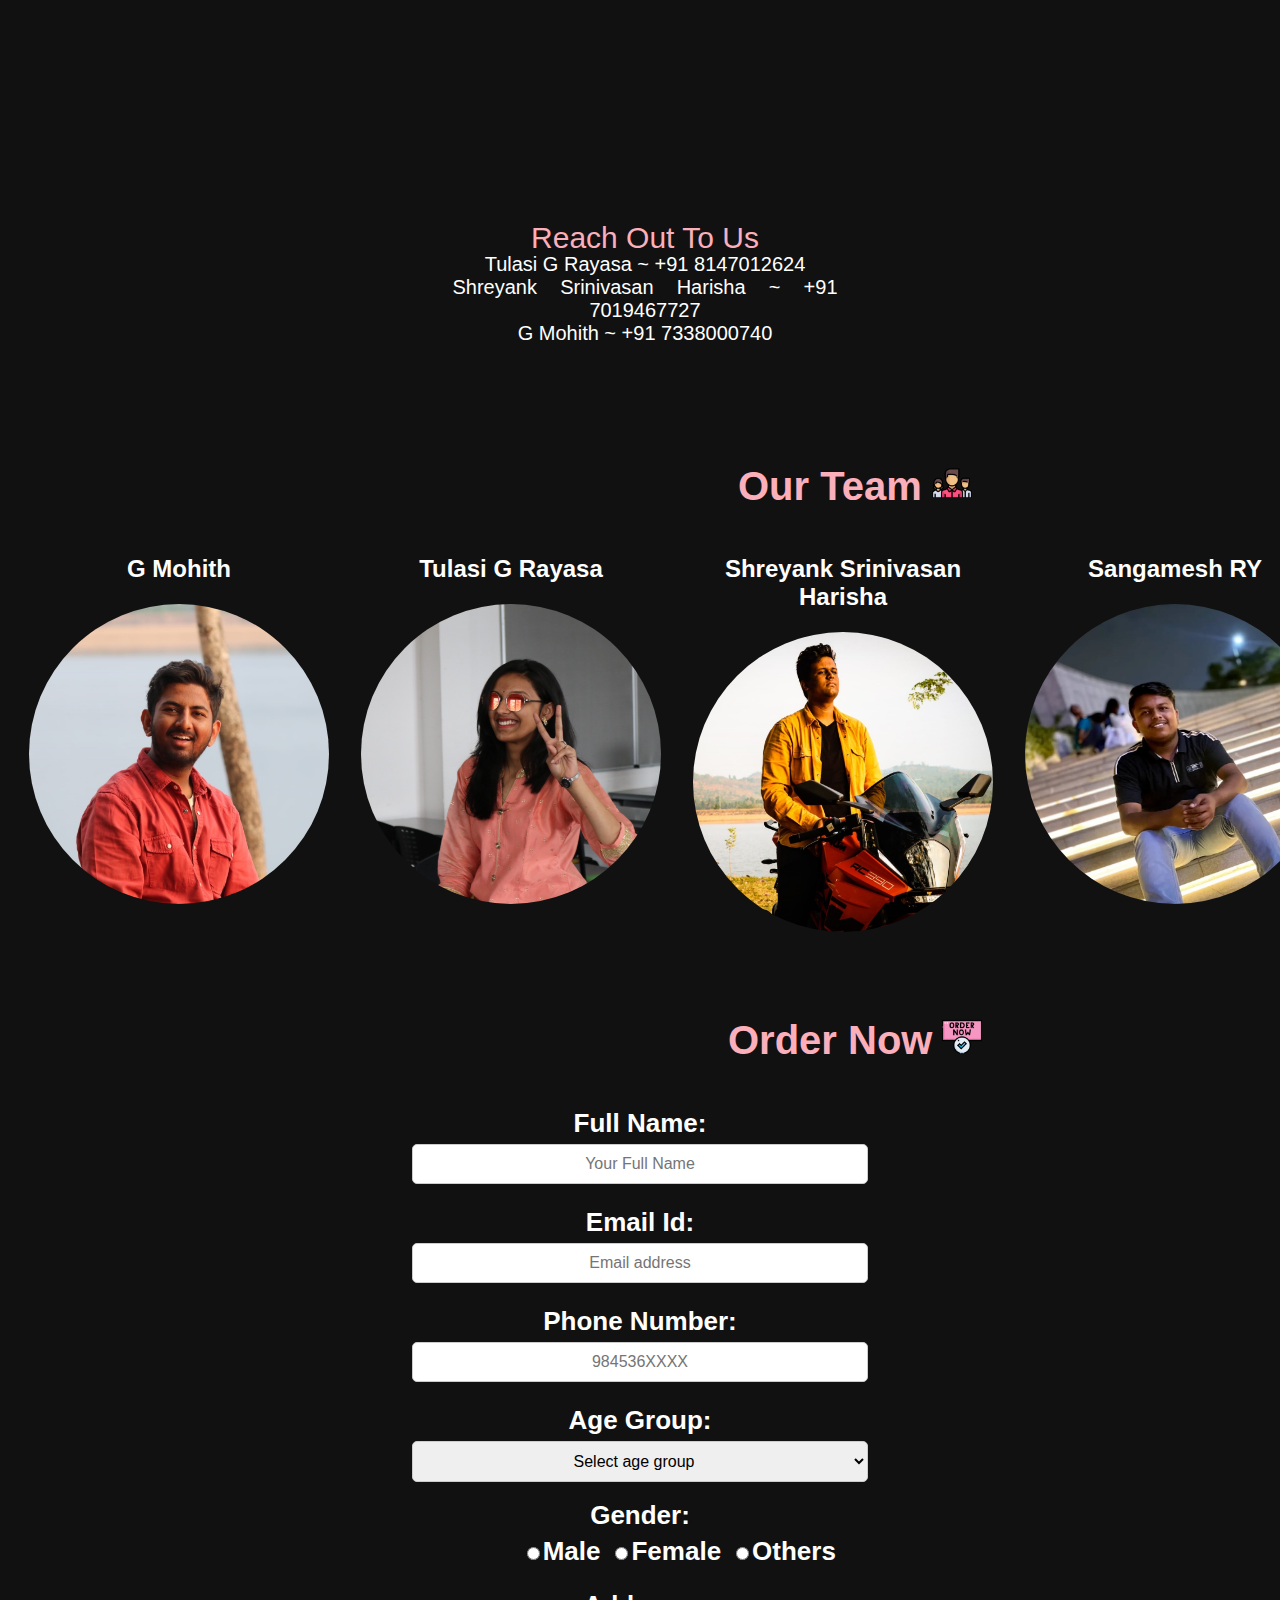
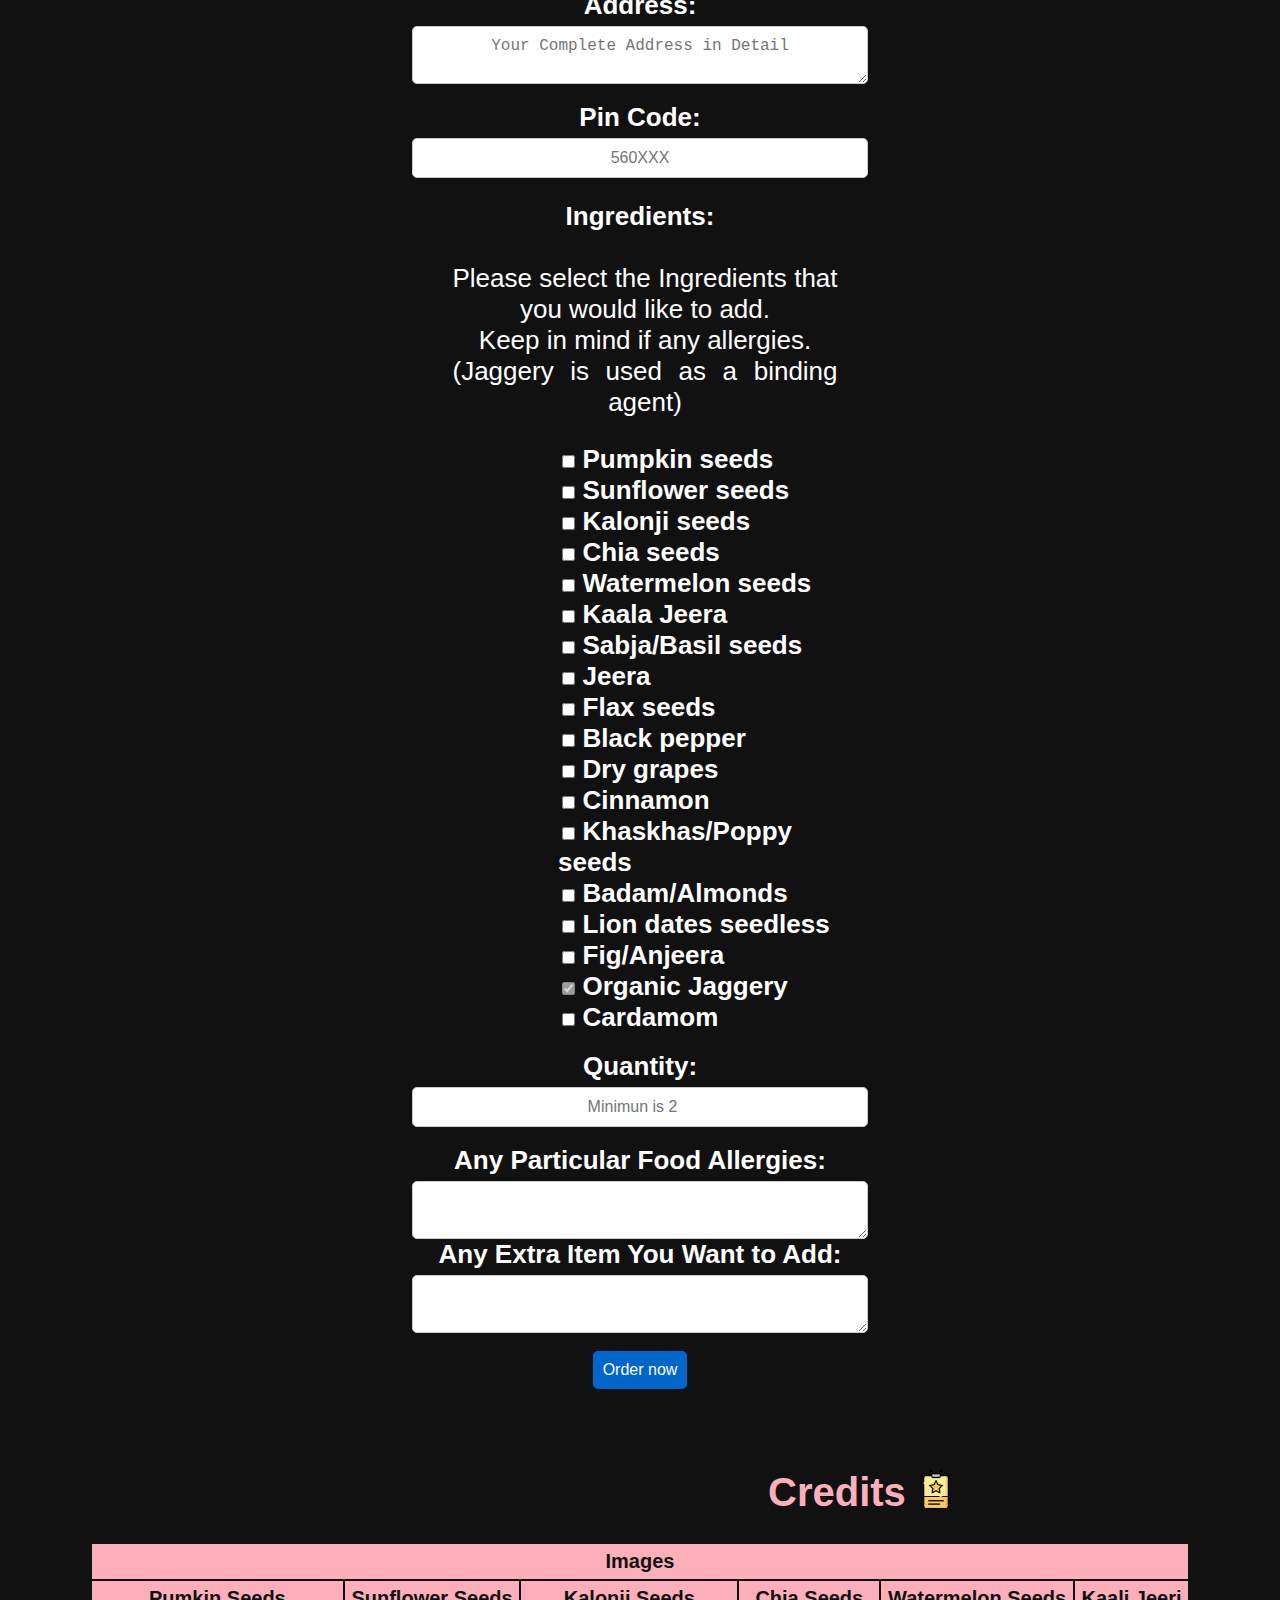
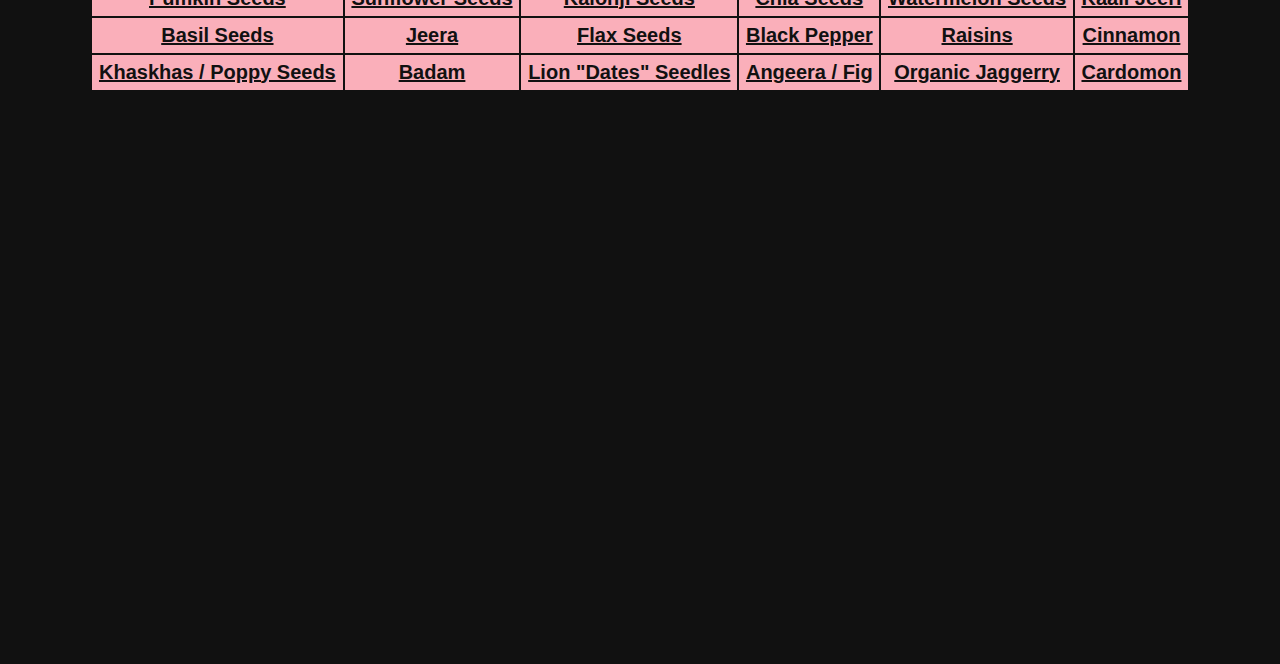
==== commit 58279c80: "finalllllllll" ====
--- a/index.html
+++ b/index.html
@@ -17,8 +17,8 @@
         <li><a href="#ourteam">Our Team</a></li>    
         <li><a href="#contact">Contact US</a></li>
         <li><a href="#reviews">Reviews</a></li>
+        <li><a href="#heathbenefits">Health Benifits</a></li>
         <li><a href="#ingredients">Ingredients</a></li>
-        <li><a href="#heathbenefits">Health Benifits</a></li>
         <li><a href="#about">About Product</a></li>
       </ul>
     </nav>
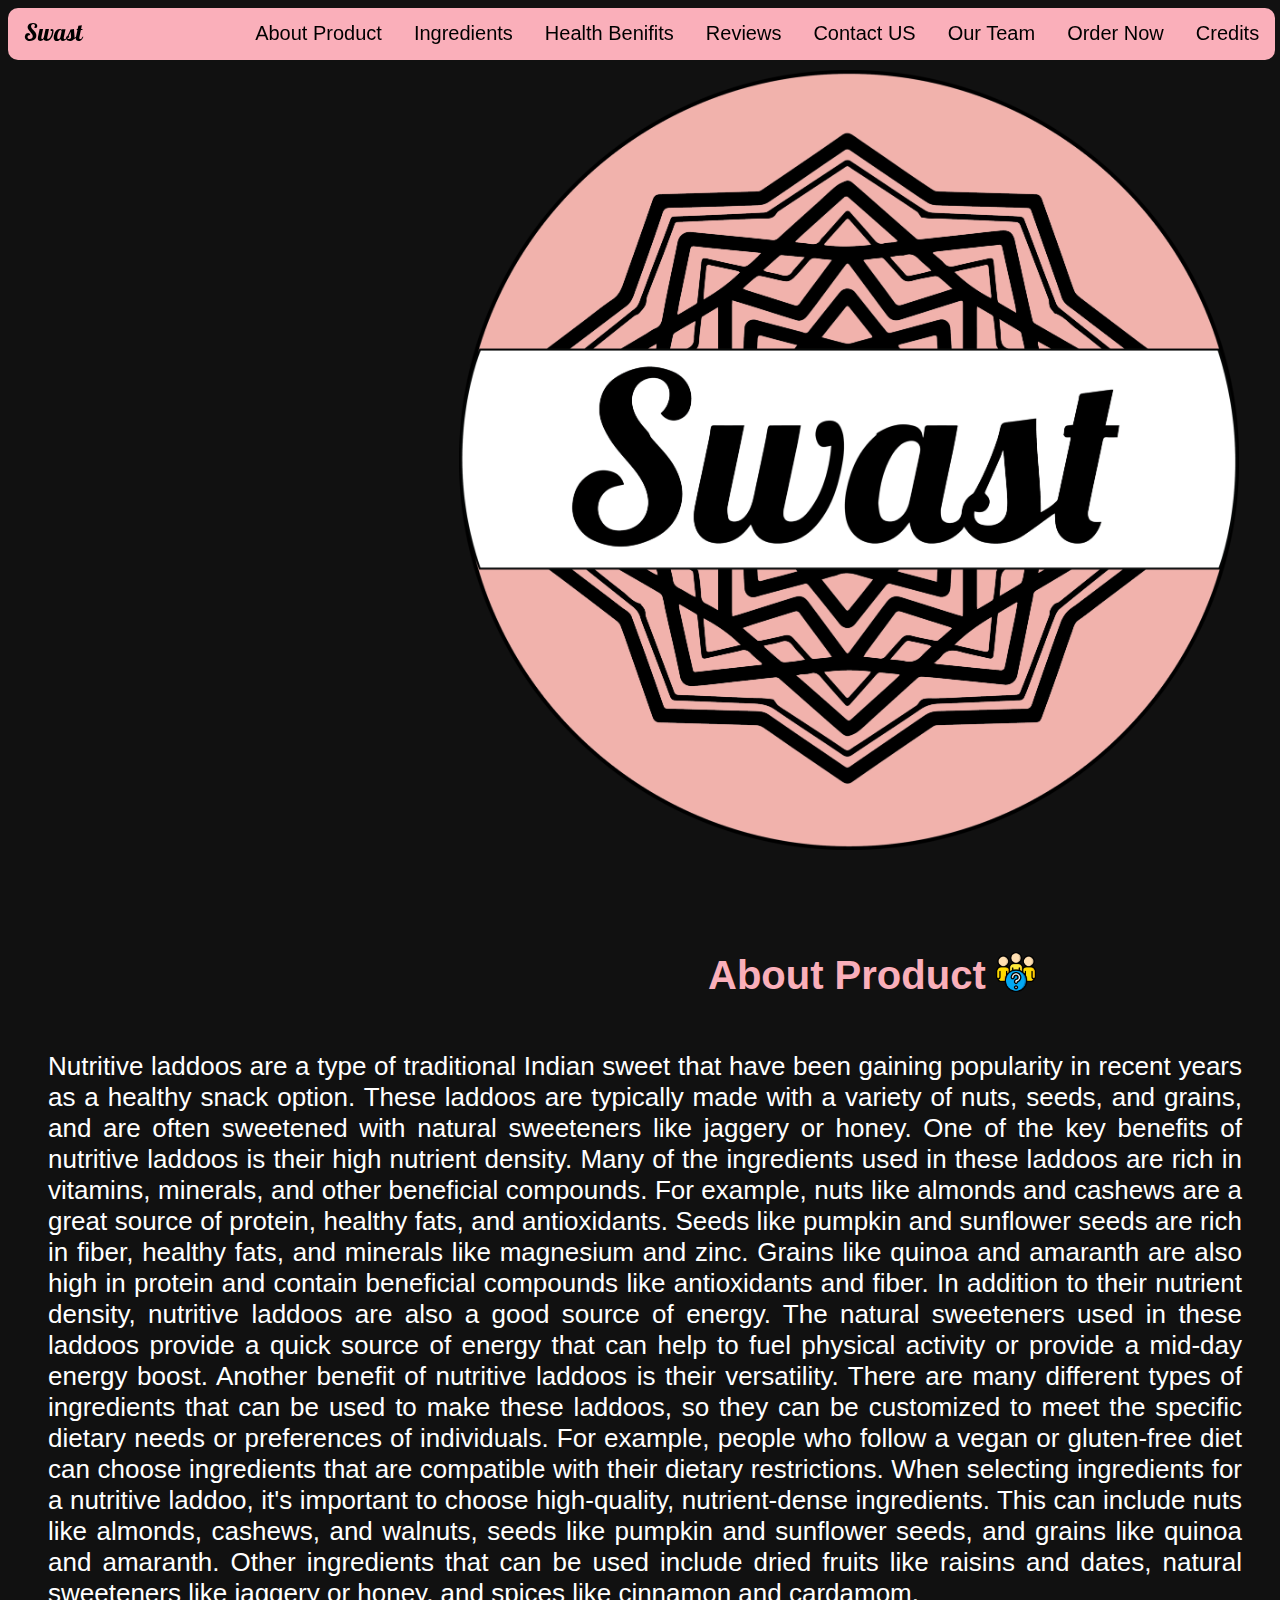
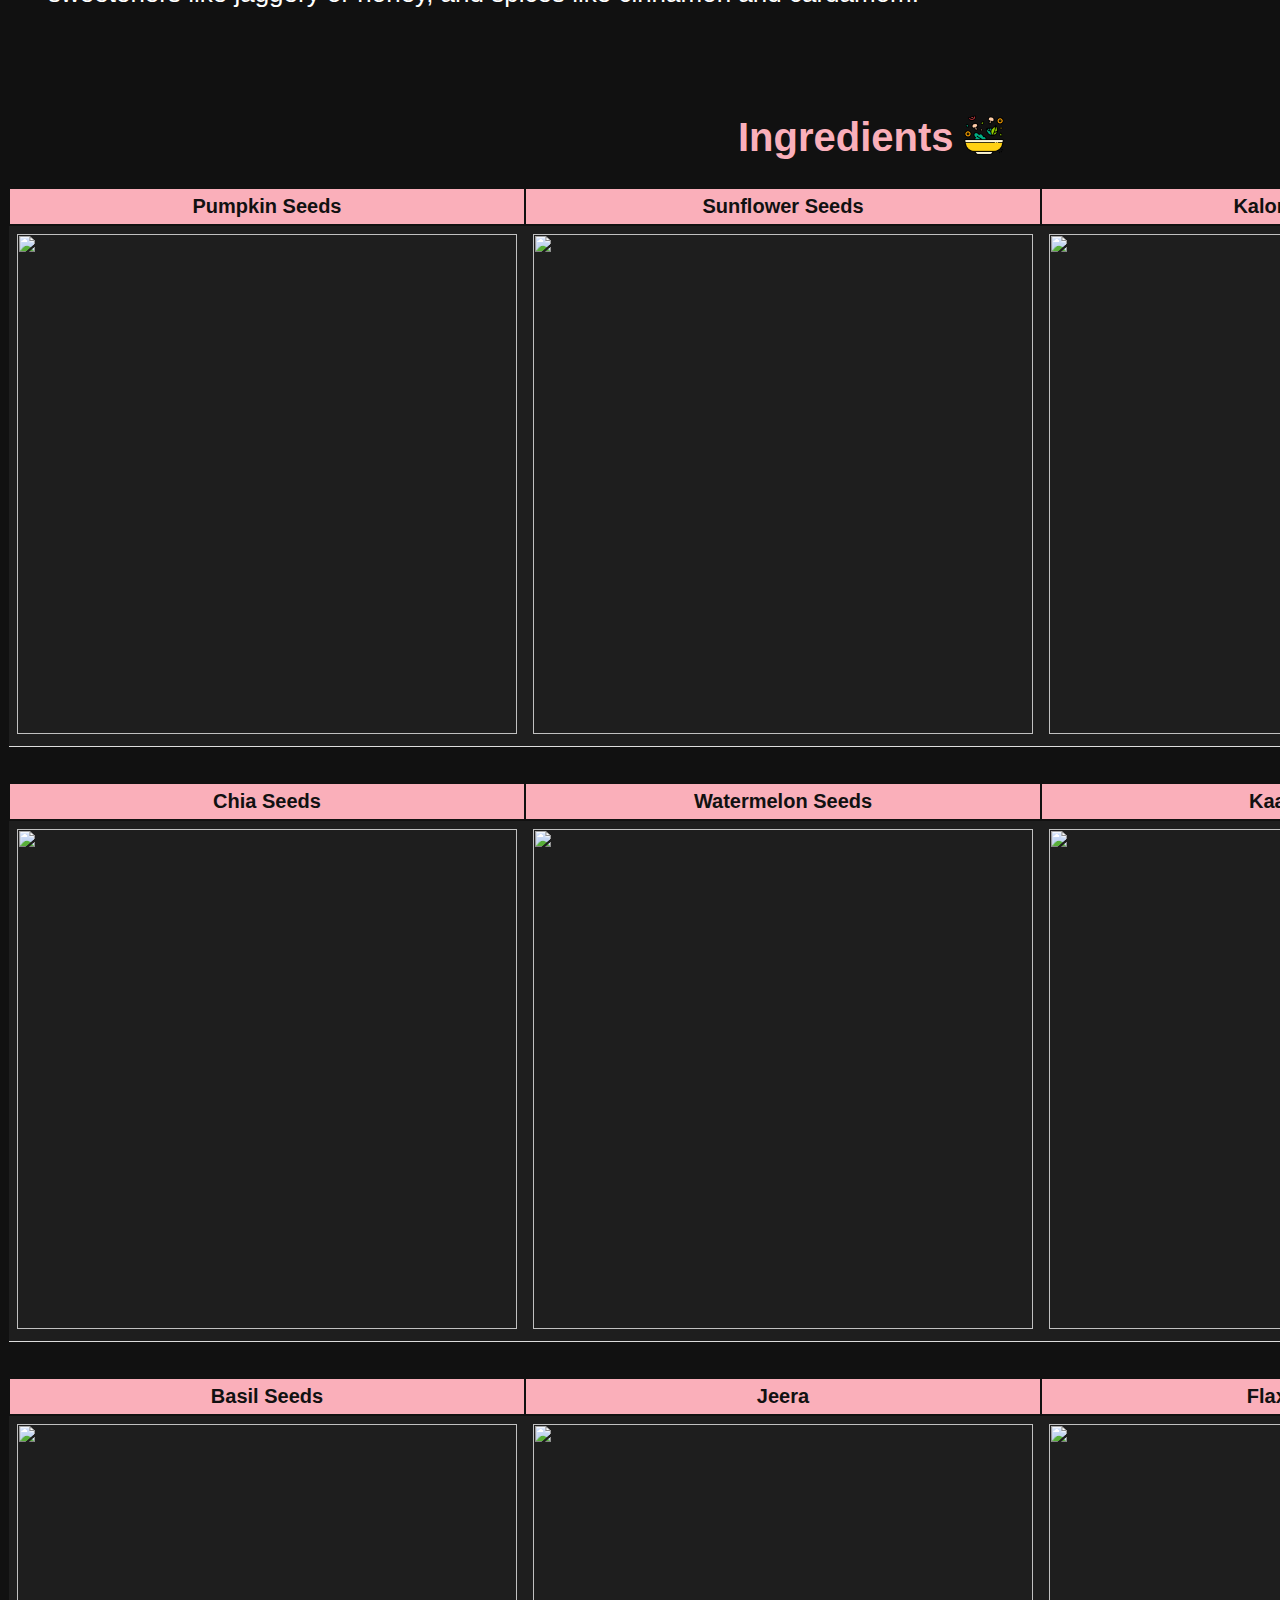
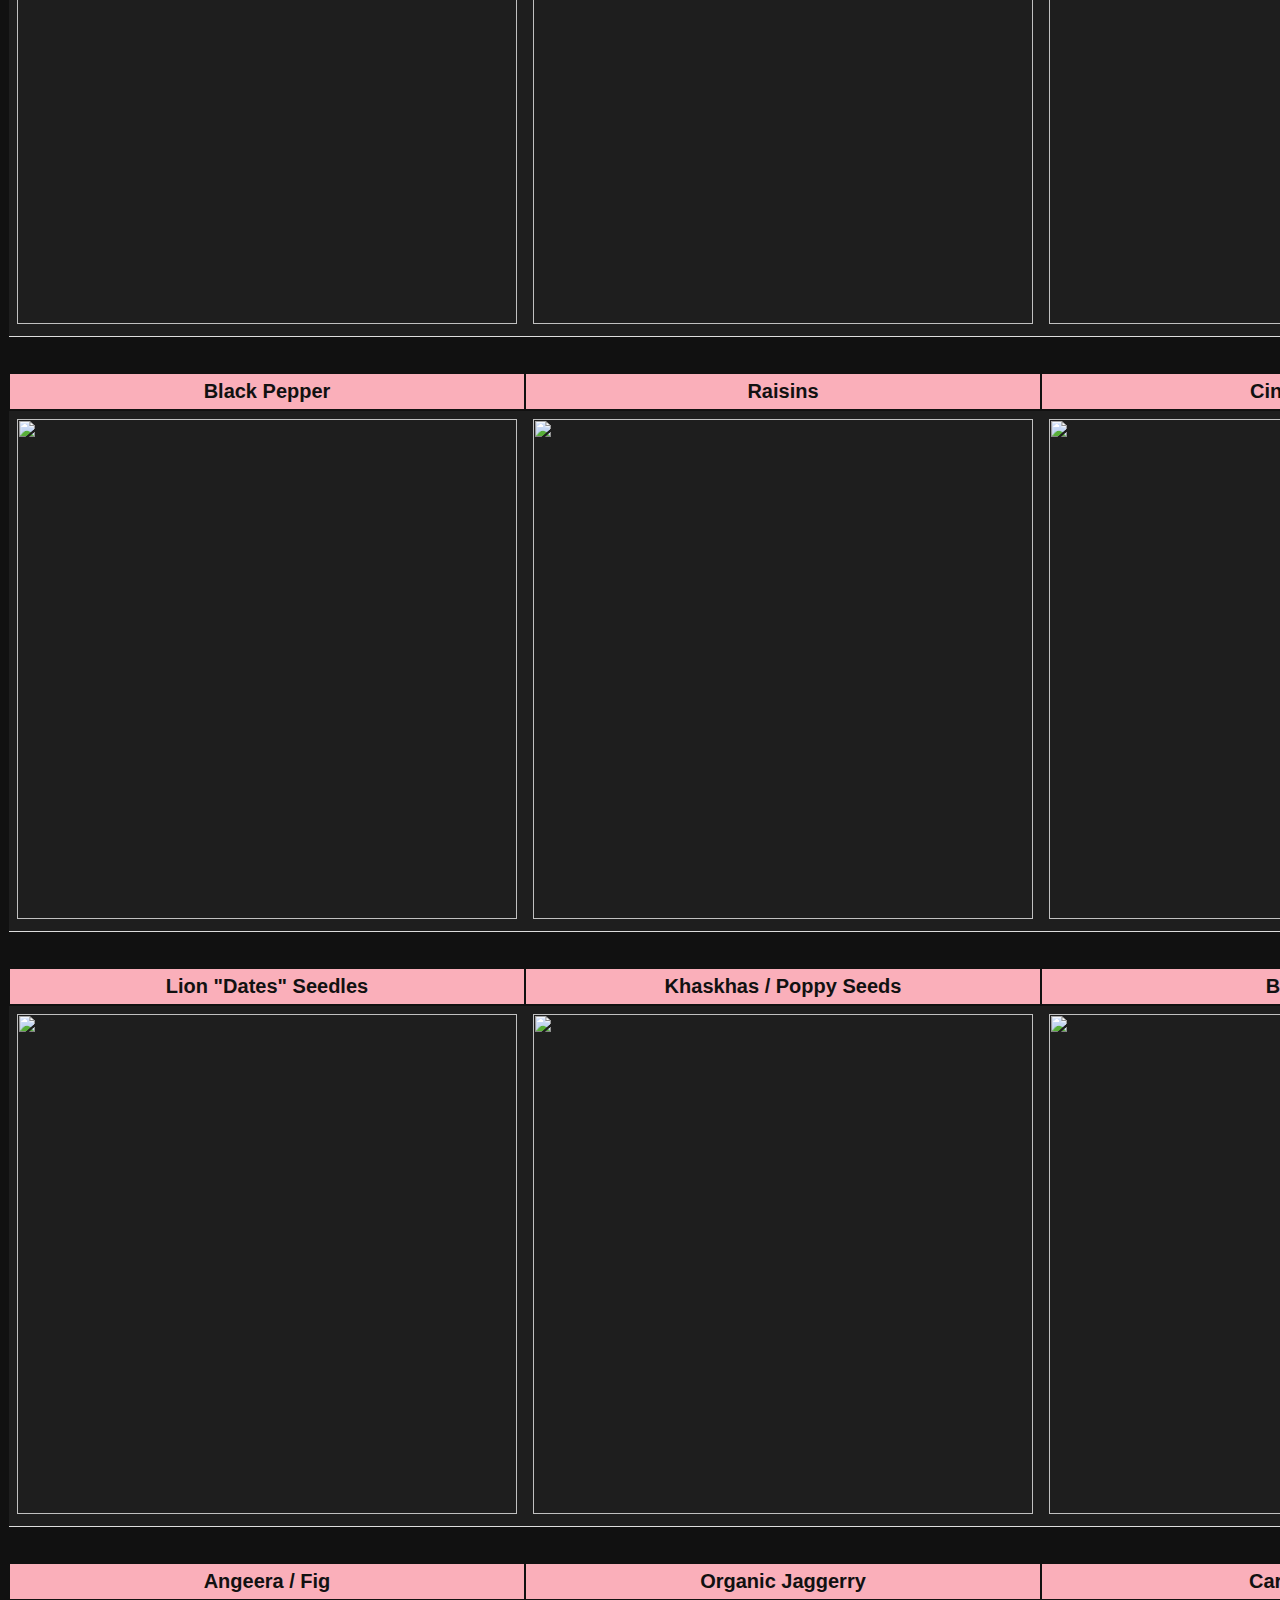
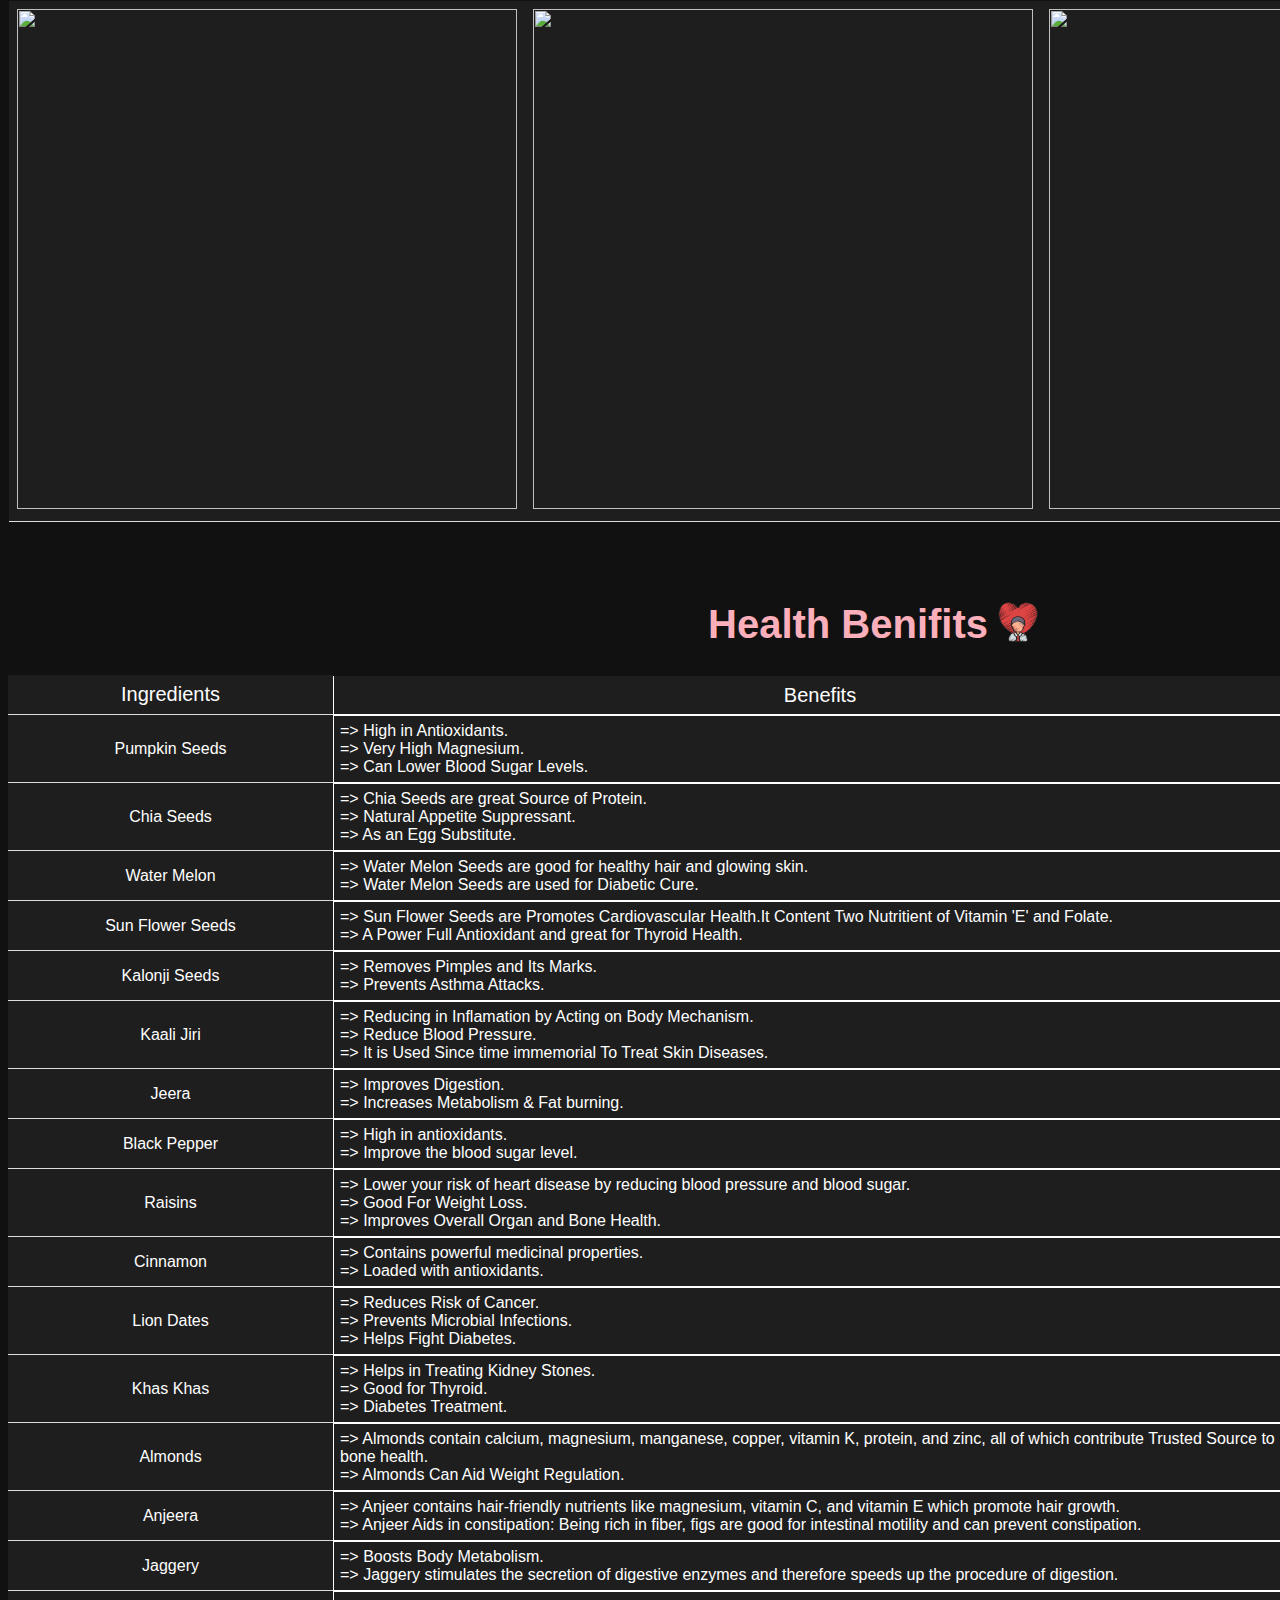
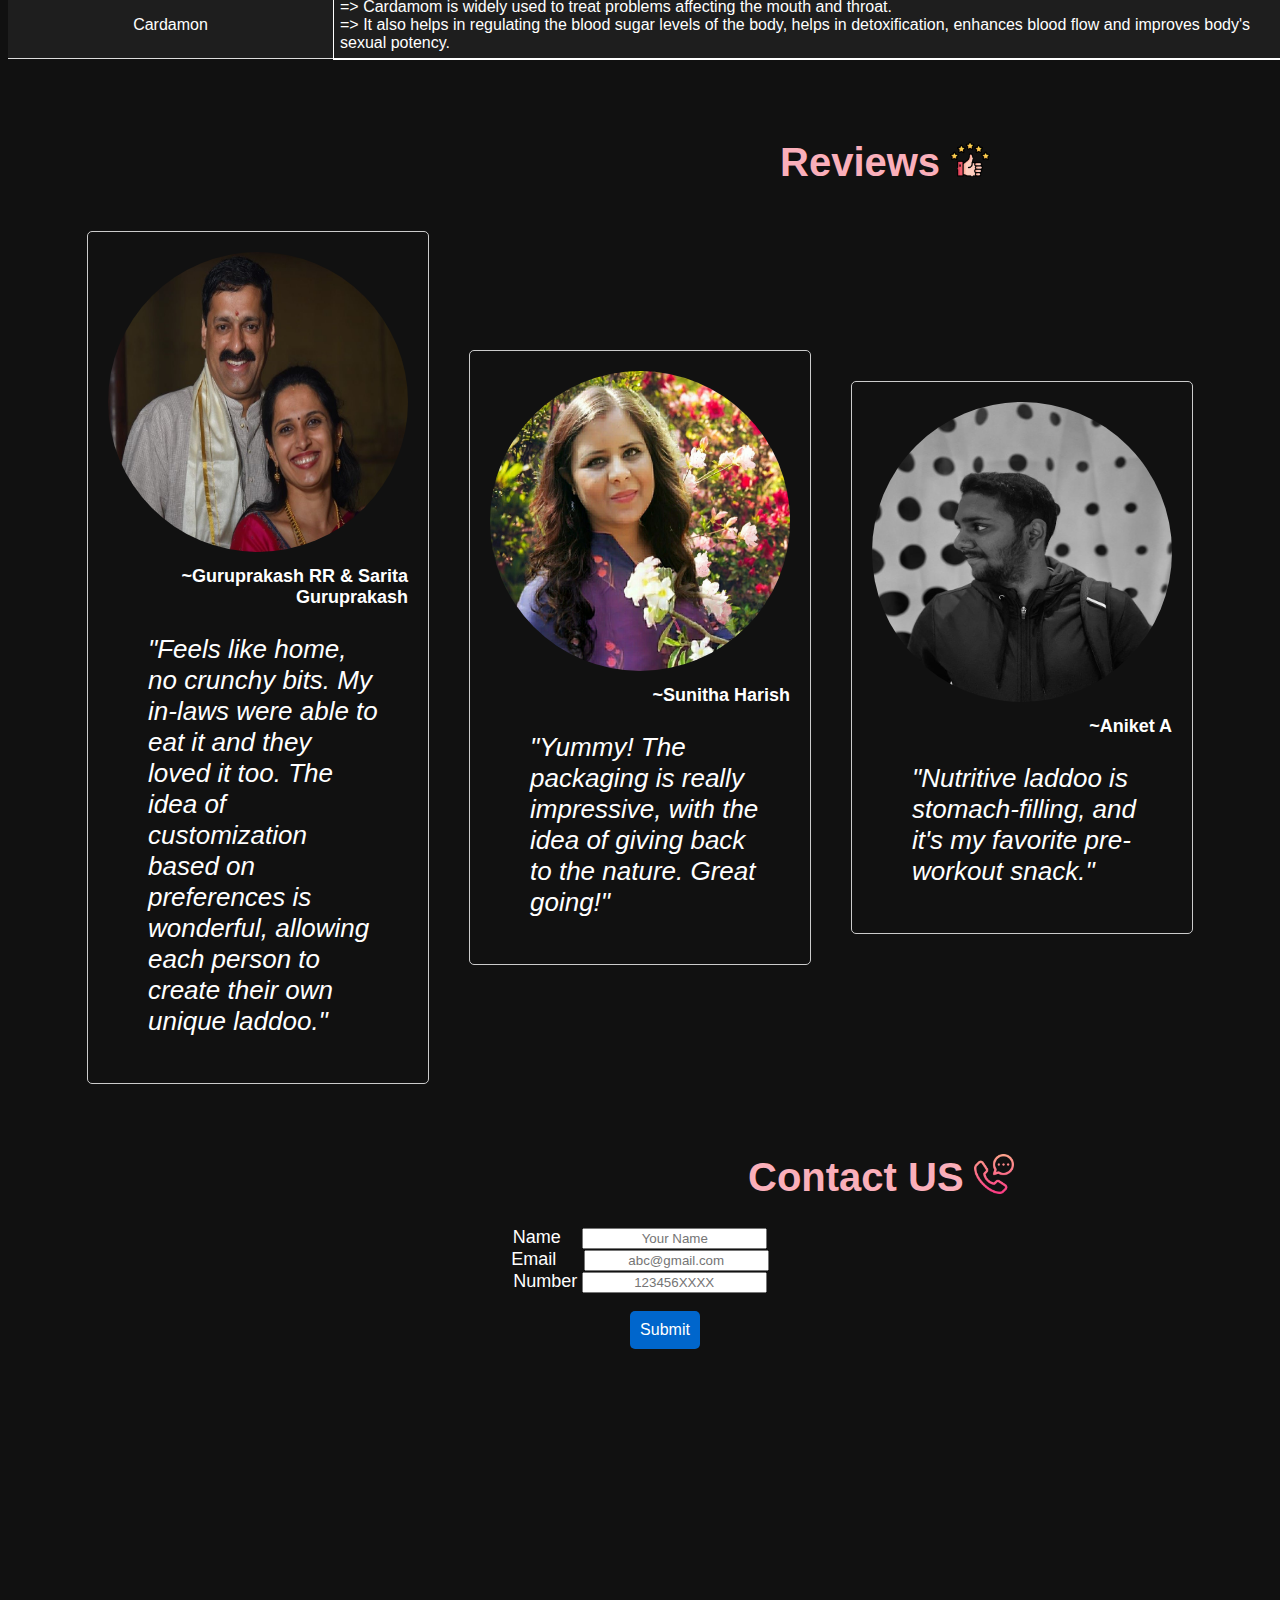
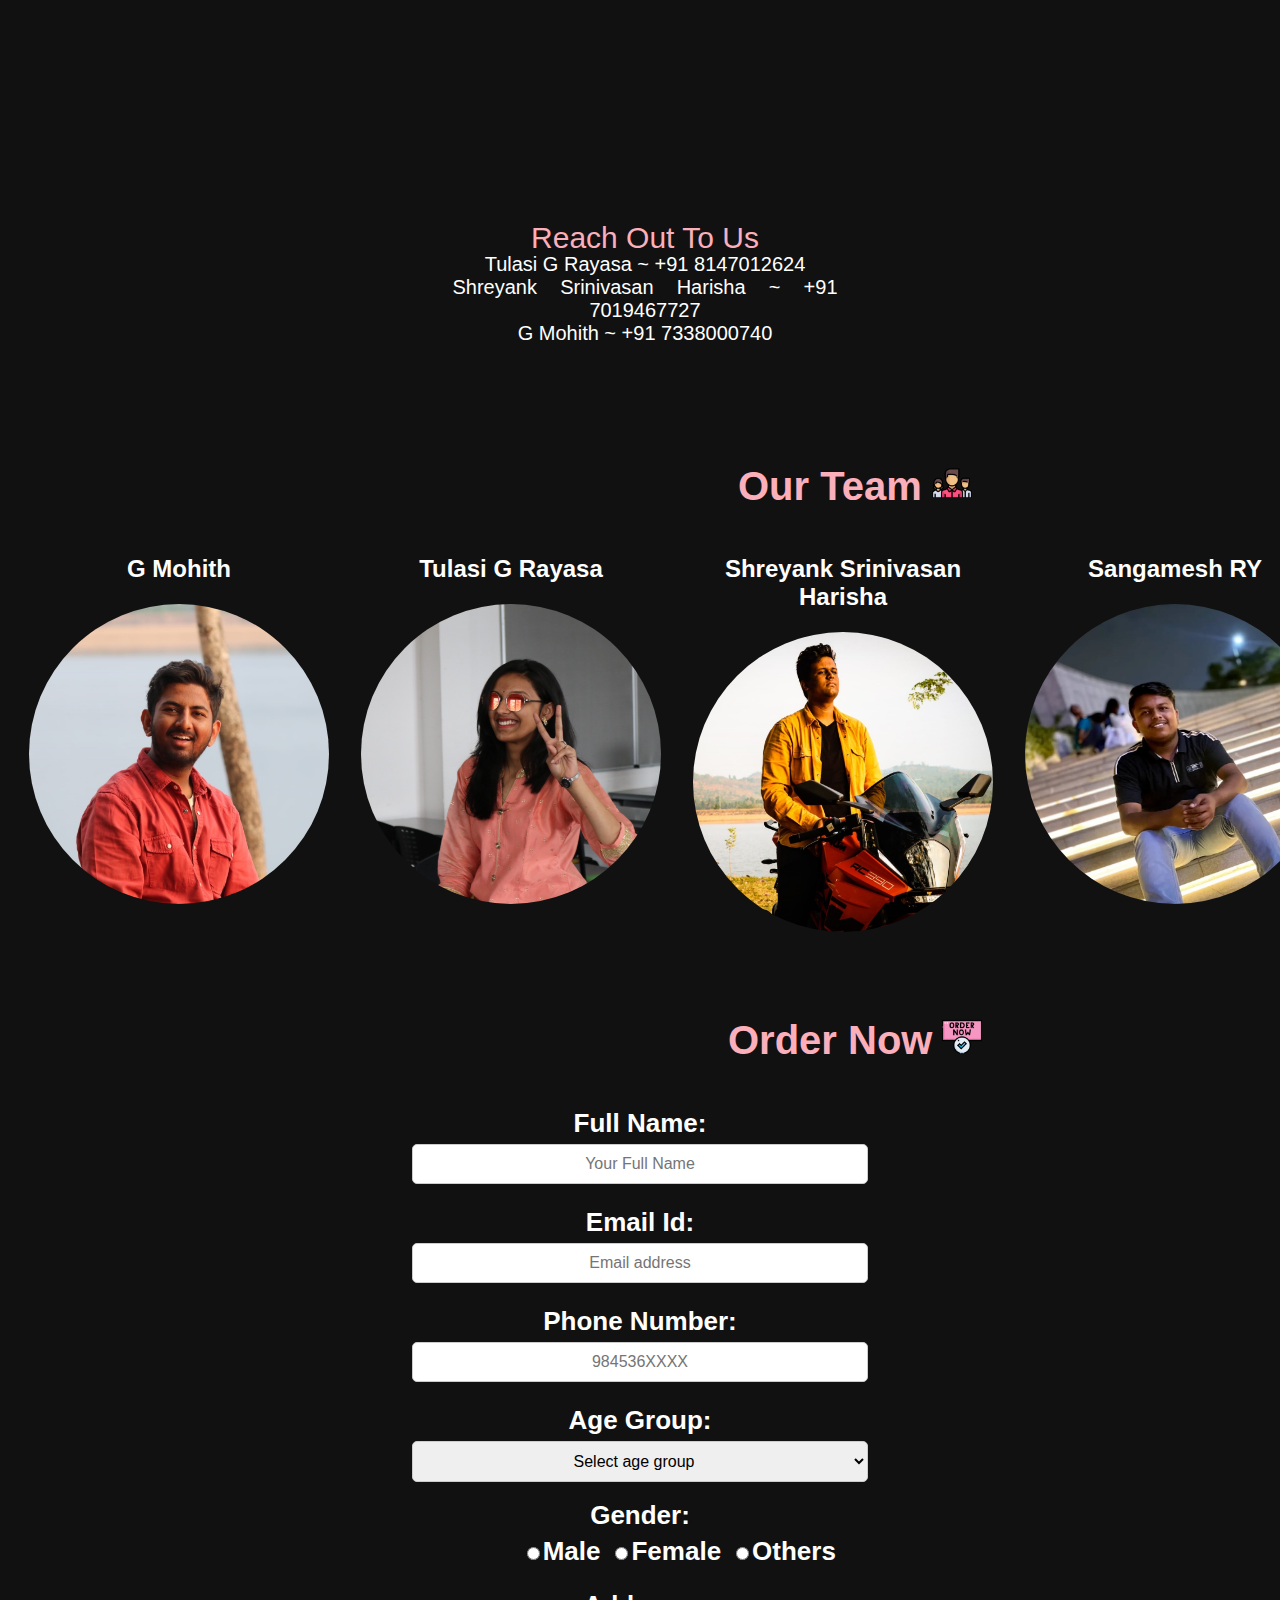
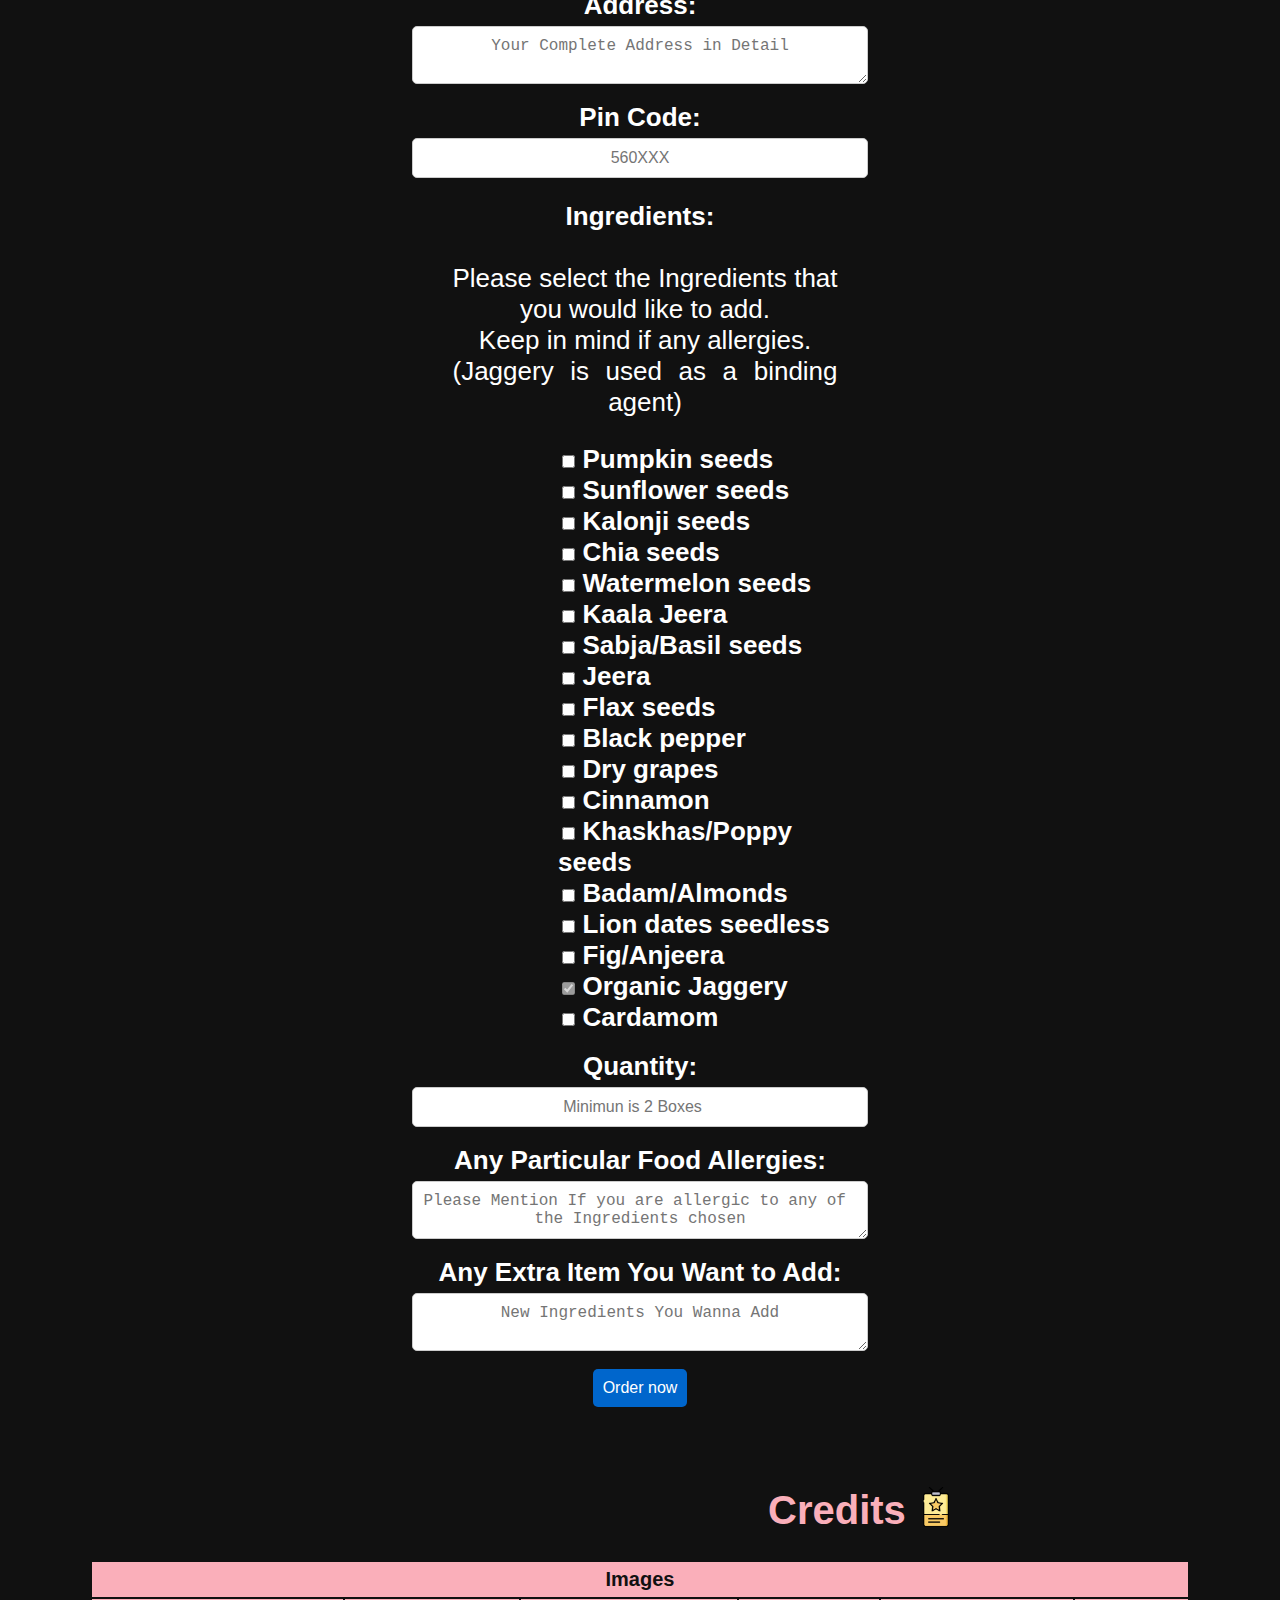
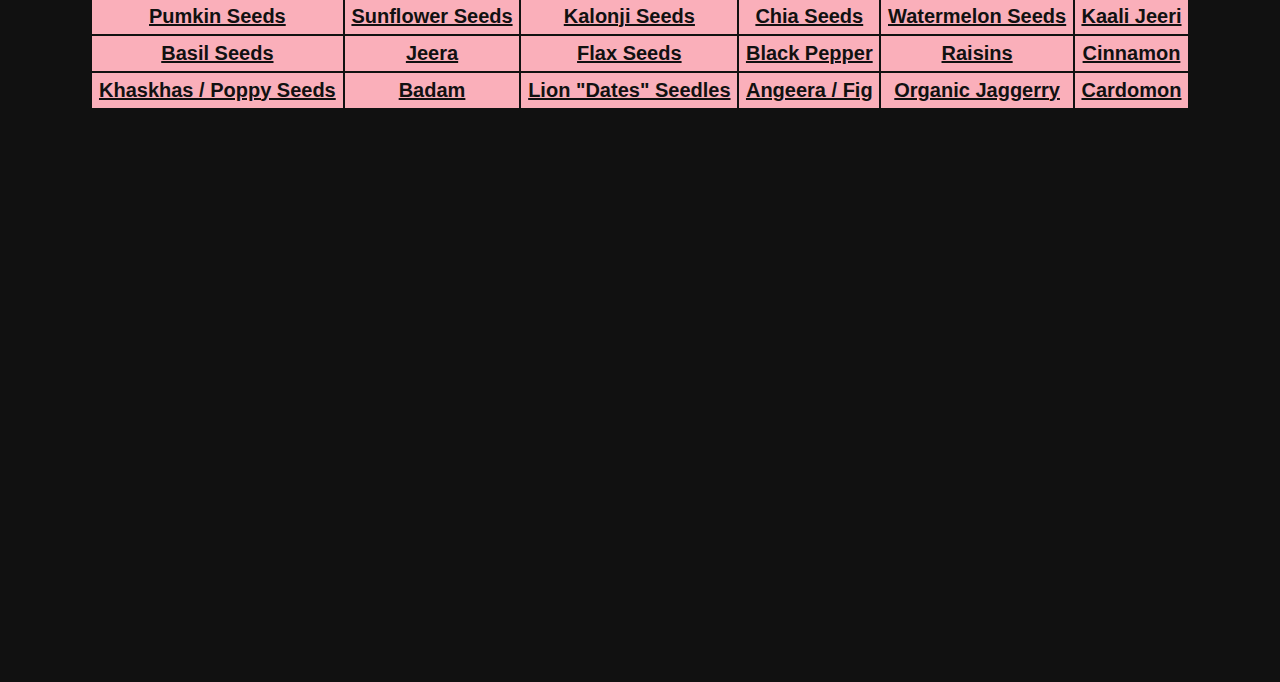
==== commit d8626a56: "pakka final commit" ====
--- a/index.html
+++ b/index.html
@@ -412,16 +412,17 @@
         <br>
         <div class="form-group">
             <label for="quantity">Quantity:</label>
-            <input type="number" id="quantity" name="quantity" min="2" max="100"  placeholder="Minimun is 2">
+            <input type="number" id="quantity" name="quantity" min="2" max="100"  placeholder="Minimun is 2 Boxes">
         </div>
         <br>
         <div class="form-group">
             <label for="allergies">Any Particular Food Allergies:</label>
-            <textarea id="Allergies" name="Allergies"></textarea>
-        </div>
+            <textarea id="Allergies" name="Allergies" placeholder="Please Mention If you are allergic to any of the Ingredients chosen"></textarea>
+        </div>
+        <br>
         <div class="form-group">
           <label for="item_new">Any Extra Item You Want to Add:</label>
-          <textarea id="item_new" name="item_new"></textarea>
+          <textarea id="item_new" name="item_new" placeholder="New Ingredients You Wanna Add"></textarea>
         </div>
         <br>
             <button type="submit" id="ordernow">Order now</button>
